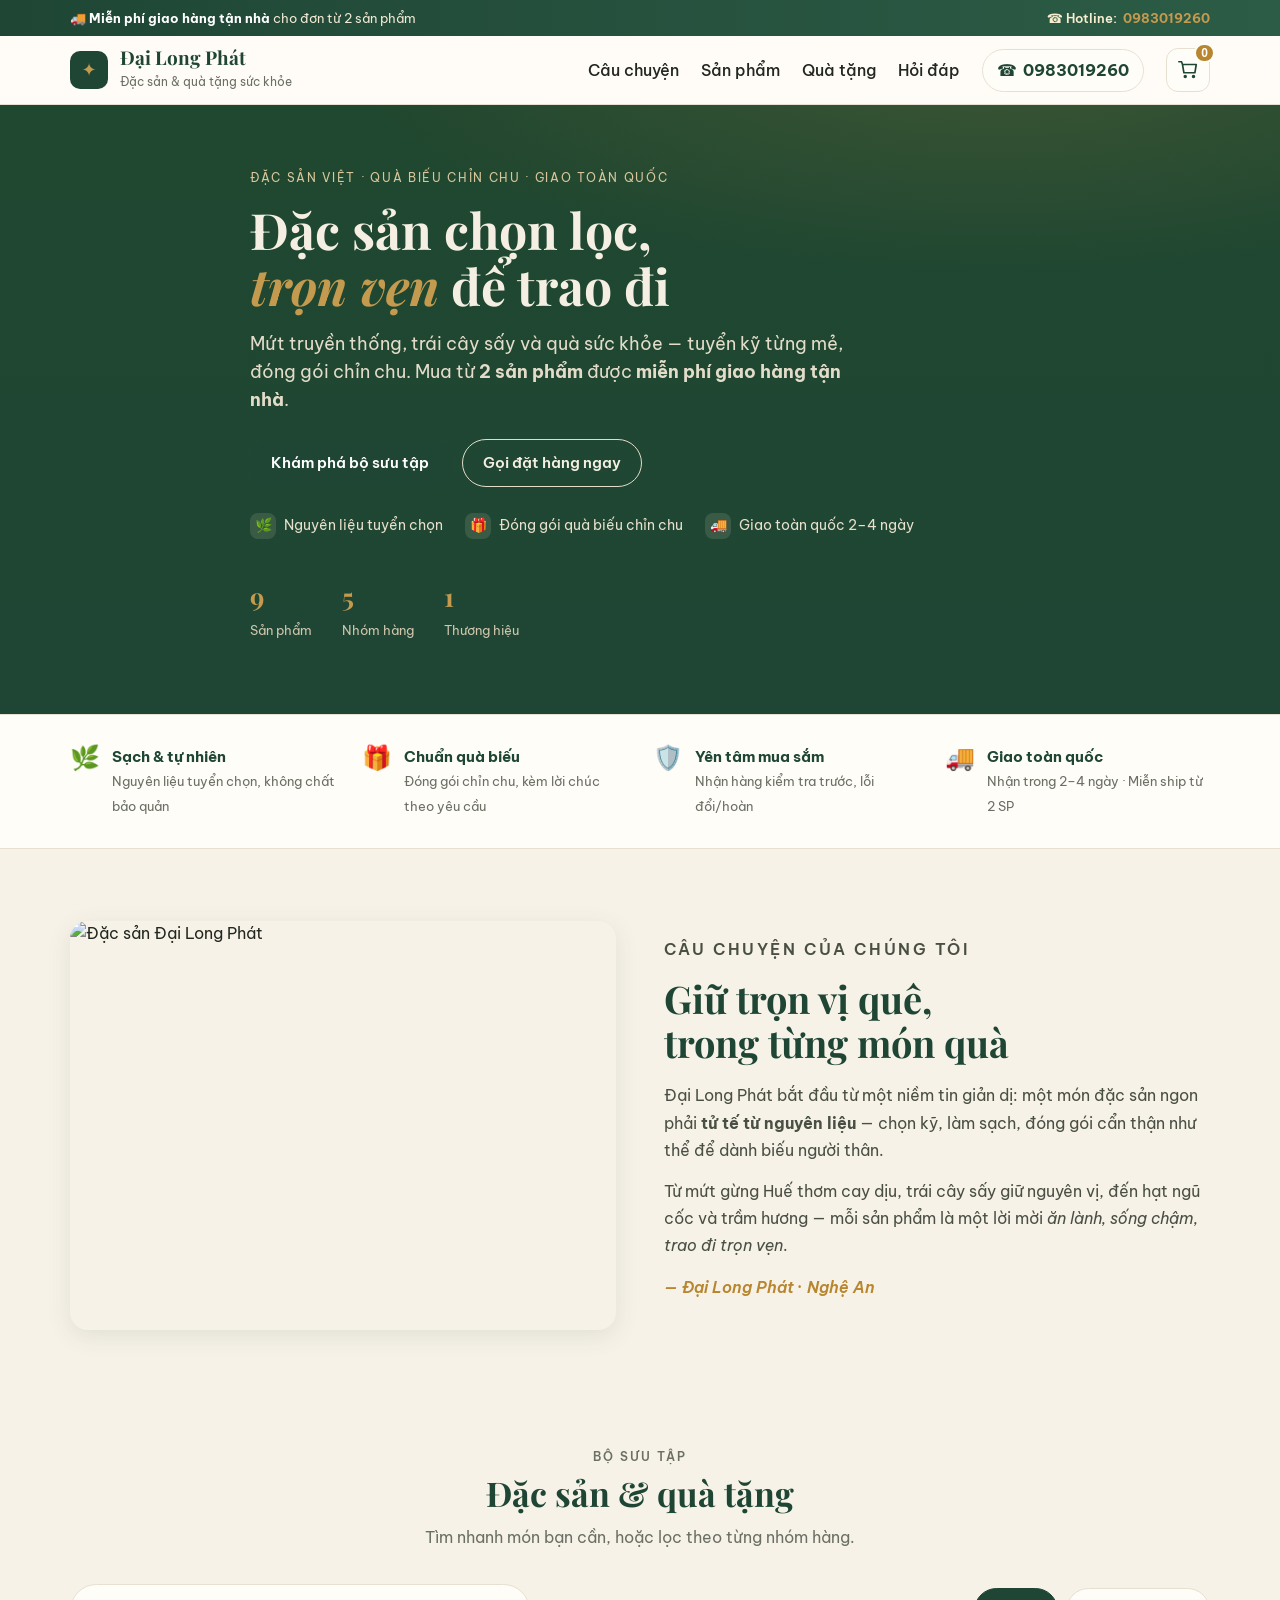
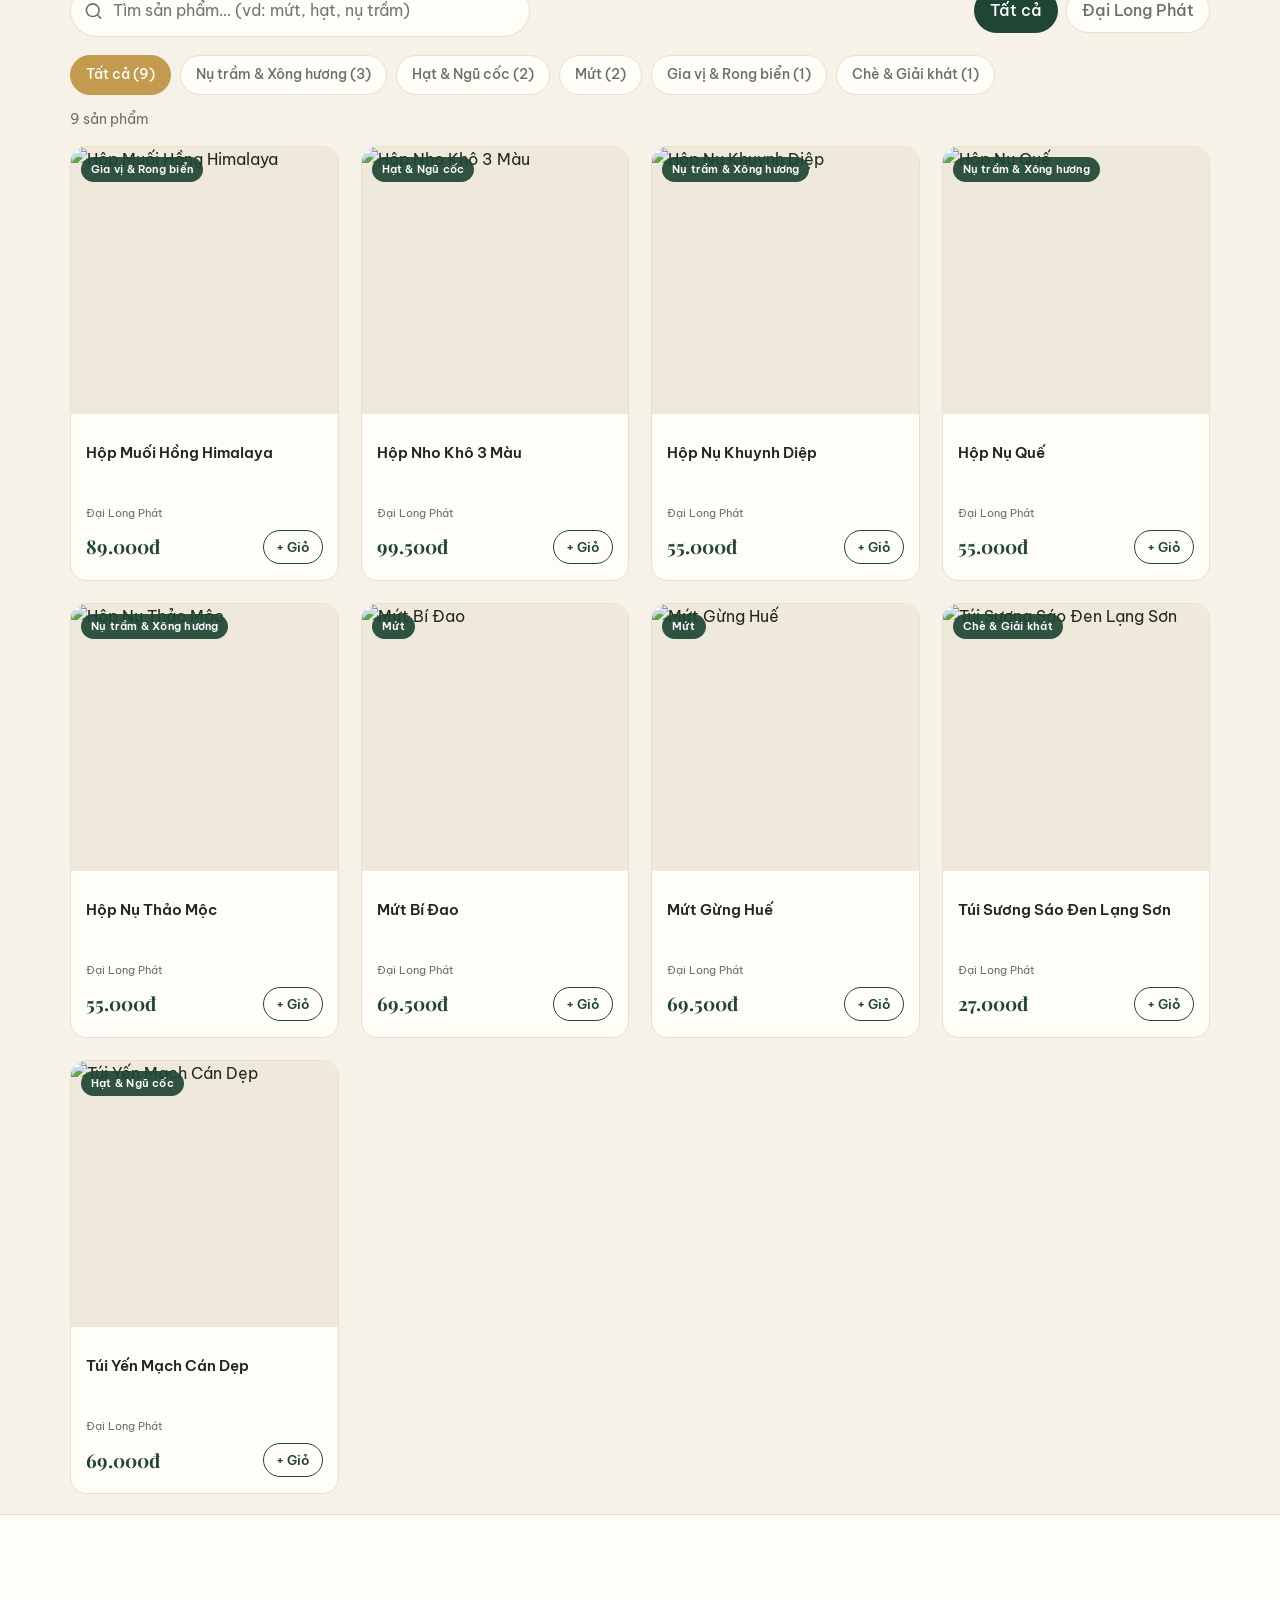
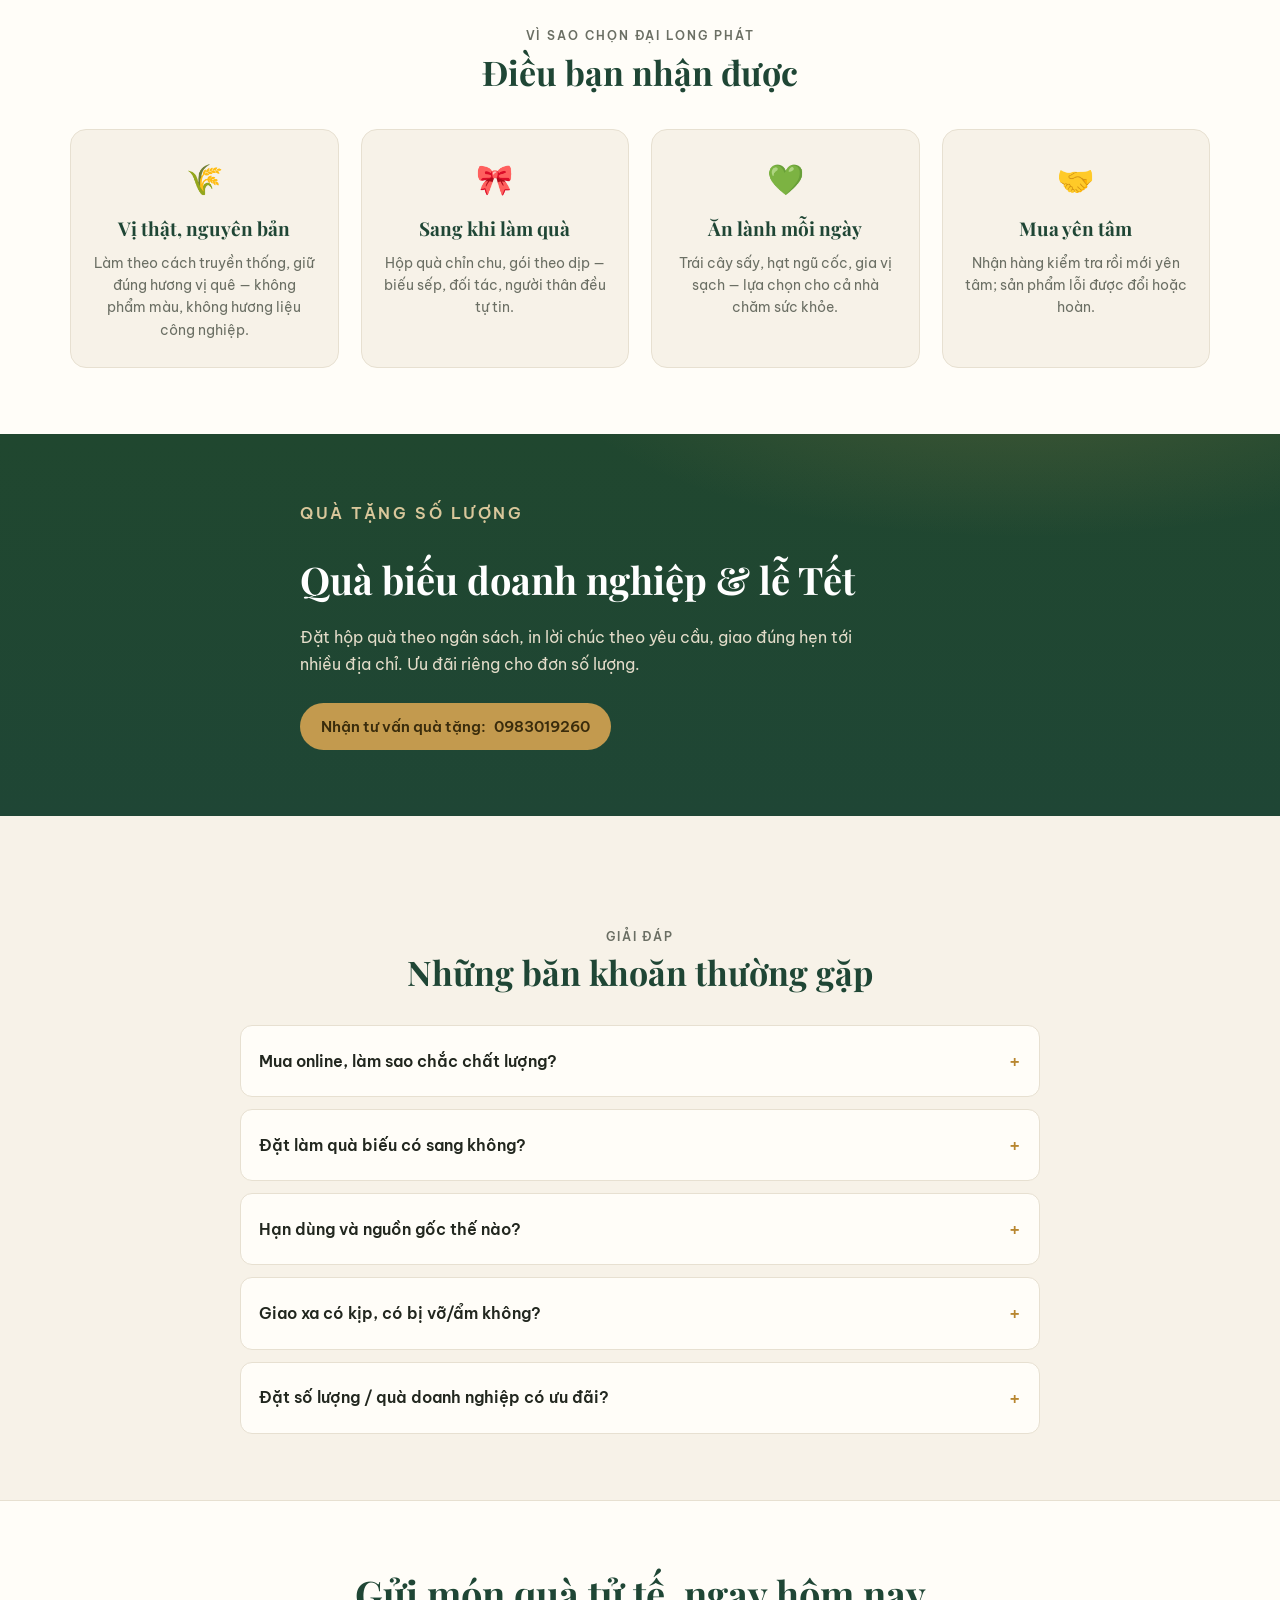
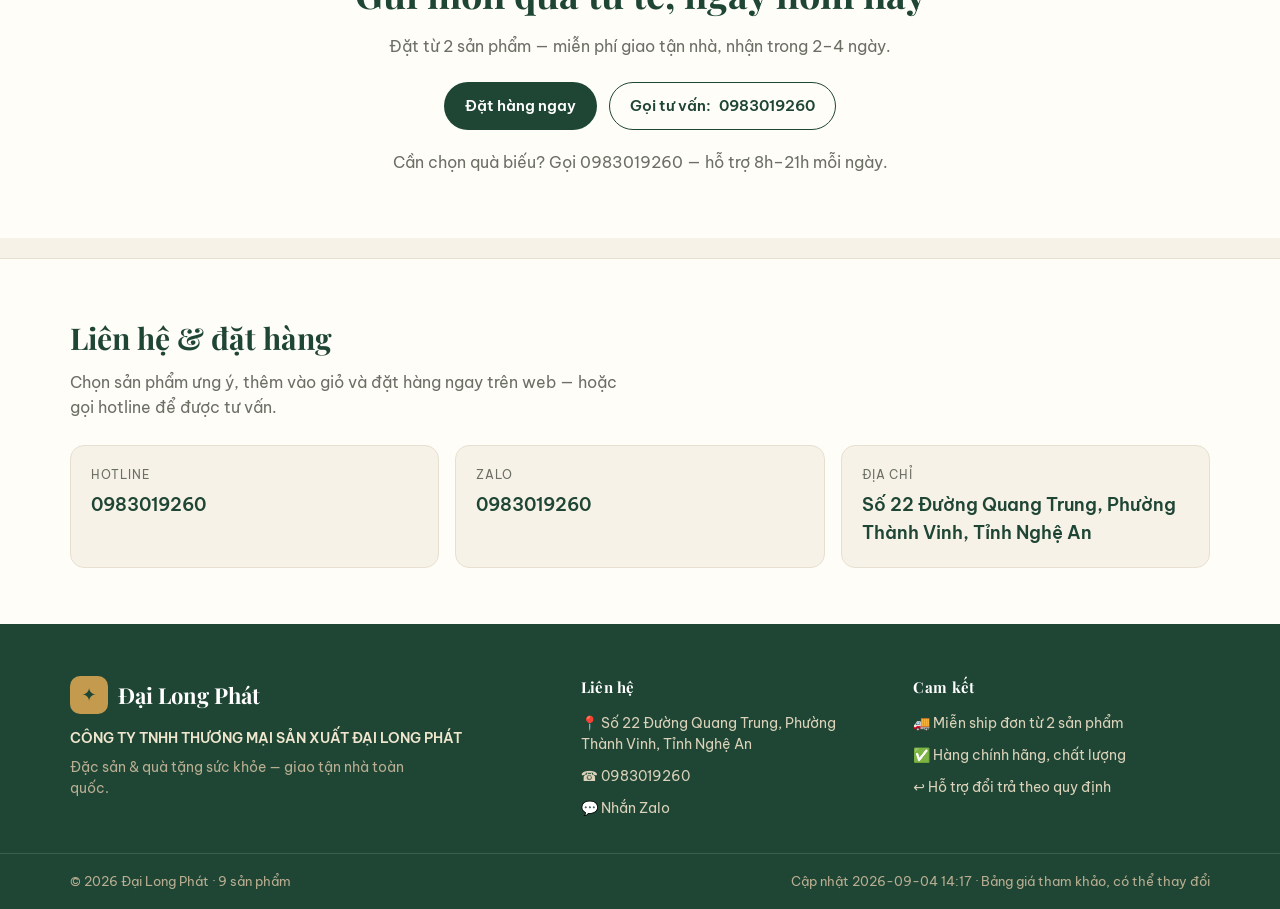
==== index.html @ b1e19b6a "Đại Long Phát storefront: web + Cloudflare Pages Function tạo đơn POS" ====
<!doctype html>
<html lang="vi">
<head>
  <meta charset="utf-8" />
  <meta name="viewport" content="width=device-width, initial-scale=1" />
  <title>Đại Long Phát — Đặc sản chọn lọc, trọn vẹn để trao đi</title>
  <meta name="description" content="Đại Long Phát — đặc sản & quà tặng sức khỏe cao cấp: mứt truyền thống, trái cây sấy, hạt ngũ cốc, trầm hương. Tuyển chọn kỹ, đóng gói chỉn chu, giao toàn quốc. Mua từ 2 sản phẩm miễn phí giao hàng." />
  <link rel="preconnect" href="https://fonts.googleapis.com" />
  <link rel="preconnect" href="https://fonts.gstatic.com" crossorigin />
  <link href="https://fonts.googleapis.com/css2?family=Playfair+Display:ital,wght@0,500;0,600;0,700;1,500&family=Be+Vietnam+Pro:wght@400;500;600;700&display=swap" rel="stylesheet" />
  <link rel="stylesheet" href="assets/styles.css" />
</head>
<body>
  <!-- Top bar -->
  <div class="topbar">
    <div class="wrap topbar-inner">
      <span class="topbar-msg">🚚 <strong>Miễn phí giao hàng tận nhà</strong> cho đơn từ 2 sản phẩm</span>
      <a class="topbar-tel" data-hotline-a href="#">☎ Hotline: <strong data-hotline-text>—</strong></a>
    </div>
  </div>

  <!-- Header -->
  <header class="site-header" id="top">
    <div class="wrap header-inner">
      <a class="brand" href="#top">
        <span class="brand-mark">✦</span>
        <span class="brand-text">
          <strong data-store-name>Đại Long Phát</strong>
          <small>Đặc sản &amp; quà tặng sức khỏe</small>
        </span>
      </a>
      <nav class="header-nav">
        <a href="#cau-chuyen">Câu chuyện</a>
        <a href="#san-pham">Sản phẩm</a>
        <a href="#qua-tang">Quà tặng</a>
        <a href="#faq">Hỏi đáp</a>
        <a class="header-tel" data-hotline-a href="#">☎ <span data-hotline-text>—</span></a>
        <button class="cart-btn" data-open-cart aria-label="Giỏ hàng">
          <svg viewBox="0 0 24 24" aria-hidden="true"><path d="M6 6h15l-1.5 9h-12z M6 6L5 3H2 M9 20a1 1 0 100-2 1 1 0 000 2z M18 20a1 1 0 100-2 1 1 0 000 2z" fill="none" stroke="currentColor" stroke-width="1.8" stroke-linecap="round" stroke-linejoin="round"/></svg>
          <span class="cart-badge" data-cart-count hidden>0</span>
        </button>
      </nav>
    </div>
  </header>

  <!-- Hero -->
  <section class="hero">
    <div class="wrap hero-inner">
      <p class="hero-eyebrow">Đặc sản Việt · Quà biếu chỉn chu · Giao toàn quốc</p>
      <h1>Đặc sản chọn lọc,<br/><em>trọn vẹn</em> để trao đi</h1>
      <p class="hero-sub">Mứt truyền thống, trái cây sấy và quà sức khỏe — tuyển kỹ từng mẻ, đóng gói chỉn chu. Mua từ <strong>2 sản phẩm</strong> được <strong>miễn phí giao hàng tận nhà</strong>.</p>
      <div class="hero-actions">
        <a class="btn btn-primary" href="#san-pham">Khám phá bộ sưu tập</a>
        <a class="btn btn-line" data-hotline-a href="#">Gọi đặt hàng ngay</a>
      </div>
      <ul class="hero-trust">
        <li><span>🌿</span> Nguyên liệu tuyển chọn</li>
        <li><span>🎁</span> Đóng gói quà biếu chỉn chu</li>
        <li><span>🚚</span> Giao toàn quốc 2–4 ngày</li>
      </ul>
      <div class="hero-stats" data-stats></div>
    </div>
  </section>

  <!-- Trust band -->
  <section class="trust-band">
    <div class="wrap trust-grid">
      <div class="tb-item"><span>🌿</span><div><b>Sạch &amp; tự nhiên</b><small>Nguyên liệu tuyển chọn, không chất bảo quản</small></div></div>
      <div class="tb-item"><span>🎁</span><div><b>Chuẩn quà biếu</b><small>Đóng gói chỉn chu, kèm lời chúc theo yêu cầu</small></div></div>
      <div class="tb-item"><span>🛡️</span><div><b>Yên tâm mua sắm</b><small>Nhận hàng kiểm tra trước, lỗi đổi/hoàn</small></div></div>
      <div class="tb-item"><span>🚚</span><div><b>Giao toàn quốc</b><small>Nhận trong 2–4 ngày · Miễn ship từ 2 SP</small></div></div>
    </div>
  </section>

  <!-- Brand story -->
  <section class="story" id="cau-chuyen">
    <div class="wrap story-inner">
      <div class="story-media">
        <img src="https://content.pancake.vn/2-2601/2026/1/14/619380410e9aa26005bfcb0e27886f339fbd2fc2.jpg" alt="Đặc sản Đại Long Phát" loading="lazy"/>
      </div>
      <div class="story-text">
        <p class="eyebrow">Câu chuyện của chúng tôi</p>
        <h2>Giữ trọn vị quê,<br/>trong từng món quà</h2>
        <p>Đại Long Phát bắt đầu từ một niềm tin giản dị: một món đặc sản ngon phải <strong>tử tế từ nguyên liệu</strong> — chọn kỹ, làm sạch, đóng gói cẩn thận như thể để dành biếu người thân.</p>
        <p>Từ mứt gừng Huế thơm cay dịu, trái cây sấy giữ nguyên vị, đến hạt ngũ cốc và trầm hương — mỗi sản phẩm là một lời mời <em>ăn lành, sống chậm, trao đi trọn vẹn</em>.</p>
        <p class="story-sign">— Đại Long Phát · Nghệ An</p>
      </div>
    </div>
  </section>

  <!-- Products -->
  <main class="wrap" id="san-pham">
    <div class="section-head">
      <p class="eyebrow">Bộ sưu tập</p>
      <h2>Đặc sản &amp; quà tặng</h2>
      <p class="section-sub">Tìm nhanh món bạn cần, hoặc lọc theo từng nhóm hàng.</p>
    </div>
    <div class="toolbar">
      <div class="search">
        <svg viewBox="0 0 24 24" aria-hidden="true"><path d="M21 21l-4.3-4.3M11 19a8 8 0 100-16 8 8 0 000 16z" fill="none" stroke="currentColor" stroke-width="2" stroke-linecap="round"/></svg>
        <input type="search" id="q" placeholder="Tìm sản phẩm… (vd: mứt, hạt, nụ trầm)" autocomplete="off" />
      </div>
      <div class="brand-filter" data-brand-filter></div>
    </div>
    <div class="chips" data-cats></div>
    <p class="result-count" data-count></p>
    <section class="grid" data-grid aria-live="polite"></section>
    <p class="empty" data-empty hidden>Không tìm thấy sản phẩm phù hợp.</p>
  </main>

  <!-- Why choose us -->
  <section class="why">
    <div class="wrap">
      <div class="section-head">
        <p class="eyebrow">Vì sao chọn Đại Long Phát</p>
        <h2>Điều bạn nhận được</h2>
      </div>
      <div class="why-grid">
        <div class="why-card"><span>🌾</span><h3>Vị thật, nguyên bản</h3><p>Làm theo cách truyền thống, giữ đúng hương vị quê — không phẩm màu, không hương liệu công nghiệp.</p></div>
        <div class="why-card"><span>🎀</span><h3>Sang khi làm quà</h3><p>Hộp quà chỉn chu, gói theo dịp — biếu sếp, đối tác, người thân đều tự tin.</p></div>
        <div class="why-card"><span>💚</span><h3>Ăn lành mỗi ngày</h3><p>Trái cây sấy, hạt ngũ cốc, gia vị sạch — lựa chọn cho cả nhà chăm sức khỏe.</p></div>
        <div class="why-card"><span>🤝</span><h3>Mua yên tâm</h3><p>Nhận hàng kiểm tra rồi mới yên tâm; sản phẩm lỗi được đổi hoặc hoàn.</p></div>
      </div>
    </div>
  </section>

  <!-- Gift band -->
  <section class="gift" id="qua-tang">
    <div class="wrap gift-inner">
      <div class="gift-text">
        <p class="eyebrow light">Quà tặng số lượng</p>
        <h2>Quà biếu doanh nghiệp &amp; lễ Tết</h2>
        <p>Đặt hộp quà theo ngân sách, in lời chúc theo yêu cầu, giao đúng hẹn tới nhiều địa chỉ. Ưu đãi riêng cho đơn số lượng.</p>
        <a class="btn btn-gold" data-hotline-a href="#">Nhận tư vấn quà tặng: <span data-hotline-text>—</span></a>
      </div>
    </div>
  </section>

  <!-- FAQ -->
  <section class="faq" id="faq">
    <div class="wrap">
      <div class="section-head">
        <p class="eyebrow">Giải đáp</p>
        <h2>Những băn khoăn thường gặp</h2>
      </div>
      <div class="faq-list">
        <details><summary>Mua online, làm sao chắc chất lượng?</summary><p>Bạn nhận hàng, kiểm tra trực tiếp rồi mới yên tâm. Nếu sản phẩm lỗi, chúng tôi đổi hoặc hoàn — không làm khó khách.</p></details>
        <details><summary>Đặt làm quà biếu có sang không?</summary><p>Có. Chúng tôi đóng gói hộp quà chỉn chu, có thể kèm lời chúc theo yêu cầu để bạn tự tin khi biếu sếp, đối tác, người thân.</p></details>
        <details><summary>Hạn dùng và nguồn gốc thế nào?</summary><p>Mỗi sản phẩm ghi rõ hạn sử dụng và nguồn nguyên liệu. Chúng tôi ưu tiên hàng mới, không dùng chất bảo quản.</p></details>
        <details><summary>Giao xa có kịp, có bị vỡ/ẩm không?</summary><p>Hàng được đóng gói chống ẩm và chống vỡ, giao toàn quốc trong 2–4 ngày.</p></details>
        <details><summary>Đặt số lượng / quà doanh nghiệp có ưu đãi?</summary><p>Có ưu đãi riêng cho đơn số lượng. Gọi <a data-hotline-a href="#"><span data-hotline-text>—</span></a> để được báo giá nhanh.</p></details>
      </div>
    </div>
  </section>

  <!-- Final CTA -->
  <section class="final-cta">
    <div class="wrap final-cta-inner">
      <h2>Gửi món quà tử tế, ngay hôm nay</h2>
      <p>Đặt từ 2 sản phẩm — miễn phí giao tận nhà, nhận trong 2–4 ngày.</p>
      <div class="hero-actions center">
        <a class="btn btn-primary" href="#san-pham">Đặt hàng ngay</a>
        <a class="btn btn-line" data-hotline-a href="#">Gọi tư vấn: <span data-hotline-text>—</span></a>
      </div>
      <p class="final-note">Cần chọn quà biếu? Gọi <span data-hotline-text>—</span> — hỗ trợ 8h–21h mỗi ngày.</p>
    </div>
  </section>

  <!-- Contact -->
  <section class="contact" id="lien-he">
    <div class="wrap contact-inner">
      <h2>Liên hệ &amp; đặt hàng</h2>
      <p>Chọn sản phẩm ưng ý, thêm vào giỏ và đặt hàng ngay trên web — hoặc gọi hotline để được tư vấn.</p>
      <div class="contact-cards" data-contact></div>
    </div>
  </section>

  <!-- Footer -->
  <footer class="site-footer">
    <div class="wrap footer-grid">
      <div class="foot-col foot-brand">
        <div class="foot-logo"><span class="brand-mark">✦</span><strong data-store-name>Đại Long Phát</strong></div>
        <p class="foot-legal" data-company-legal></p>
        <p class="foot-tag">Đặc sản &amp; quà tặng sức khỏe — giao tận nhà toàn quốc.</p>
      </div>
      <div class="foot-col">
        <h4>Liên hệ</h4>
        <ul class="foot-list">
          <li>📍 <span data-address></span></li>
          <li>☎ <a data-hotline-a href="#"><span data-hotline-text>—</span></a></li>
          <li class="foot-zalo" data-zalo-wrap hidden>💬 <a data-zalo-a target="_blank" rel="noopener">Nhắn Zalo</a></li>
        </ul>
      </div>
      <div class="foot-col">
        <h4>Cam kết</h4>
        <ul class="foot-list">
          <li>🚚 Miễn ship đơn từ 2 sản phẩm</li>
          <li>✅ Hàng chính hãng, chất lượng</li>
          <li>↩️ Hỗ trợ đổi trả theo quy định</li>
        </ul>
      </div>
    </div>
    <div class="foot-bottom">
      <div class="wrap foot-bottom-inner">
        <span>© <span data-year></span> <span data-store-name>Đại Long Phát</span> · <span data-count-foot>—</span> sản phẩm</span>
        <span class="muted">Cập nhật <span data-updated>—</span> · Bảng giá tham khảo, có thể thay đổi</span>
      </div>
    </div>
  </footer>

  <!-- Product detail modal -->
  <div class="modal" data-modal hidden>
    <div class="modal-backdrop" data-modal-close></div>
    <div class="modal-card" role="dialog" aria-modal="true">
      <button class="modal-x" data-modal-close aria-label="Đóng">×</button>
      <div class="modal-body" data-modal-body></div>
    </div>
  </div>

  <!-- Cart drawer -->
  <div class="drawer" data-drawer hidden>
    <div class="drawer-backdrop" data-drawer-close></div>
    <aside class="drawer-panel" role="dialog" aria-modal="true" aria-label="Giỏ hàng">
      <header class="drawer-head">
        <h2 data-drawer-title>Giỏ hàng</h2>
        <button class="drawer-x" data-drawer-close aria-label="Đóng">×</button>
      </header>
      <div class="drawer-scroll" data-drawer-body></div>
      <footer class="drawer-foot" data-drawer-foot></footer>
    </aside>
  </div>

  <div class="toast" data-toast hidden></div>

  <script src="assets/data.js"></script>
  <script src="assets/app.js"></script>
</body>
</html>
---- assets/styles.css ----
:root{
  --green:#1f4635; --green-2:#2c5c46; --gold:#c39a4e; --gold-2:#b8862f;
  --cream:#f7f2e8; --paper:#fffdf8; --ink:#22271f; --muted:#6b6f64;
  --line:#e7e0d1; --shadow:0 6px 24px rgba(31,70,53,.10);
  --radius:16px; --maxw:1180px;
}
*{box-sizing:border-box}
html{scroll-behavior:smooth}
body{
  margin:0; font-family:"Be Vietnam Pro",system-ui,Segoe UI,Roboto,sans-serif;
  color:var(--ink); background:var(--cream); line-height:1.55;
}
img{max-width:100%; display:block}
a{color:inherit; text-decoration:none}
.wrap{max-width:var(--maxw); margin:0 auto; padding:0 20px}

/* Header */
.site-header{position:sticky; top:0; z-index:40; background:rgba(255,253,248,.92);
  backdrop-filter:blur(8px); border-bottom:1px solid var(--line)}
.header-inner{display:flex; align-items:center; justify-content:space-between; height:68px}
.brand{display:flex; align-items:center; gap:12px}
.brand-mark{display:grid; place-items:center; width:38px; height:38px; border-radius:10px;
  background:var(--green); color:var(--gold); font-size:18px}
.brand-text strong{display:block; font-family:"Playfair Display",serif; font-size:19px; color:var(--green); line-height:1.1}
.brand-text small{color:var(--muted); font-size:12px}
.header-nav{display:flex; align-items:center; gap:22px; font-weight:500}
.header-nav a:not(.btn):hover{color:var(--green)}

/* Buttons */
.btn{display:inline-flex; align-items:center; justify-content:center; gap:8px;
  padding:11px 20px; border-radius:999px; font-weight:600; cursor:pointer; border:1px solid transparent;
  font-size:15px; transition:.18s ease; white-space:nowrap}
.btn-primary{background:var(--green); color:#fff}
.btn-primary:hover{background:var(--green-2)}
.btn-line{border-color:var(--green); color:var(--green)}
.btn-line:hover{background:var(--green); color:#fff}
.btn-ghost{border-color:var(--gold); color:var(--gold-2); padding:8px 16px}
.btn-ghost:hover{background:var(--gold); color:#fff}

/* Hero */
.hero{background:
  radial-gradient(1100px 380px at 78% -10%, rgba(195,154,78,.18), transparent 60%),
  linear-gradient(180deg,#20472f 0%,#1f4635 100%); color:#f4efe2}
.hero-inner{padding:64px 20px 72px; max-width:820px}
.hero-eyebrow{letter-spacing:.14em; text-transform:uppercase; font-size:12px; color:#d9c79b; margin:0 0 14px}
.hero h1{font-family:"Playfair Display",serif; font-weight:700; font-size:clamp(30px,5vw,50px);
  line-height:1.12; margin:0 0 16px}
.hero h1 em{color:var(--gold); font-style:italic}
.hero-sub{font-size:clamp(15px,2vw,18px); color:#e3dcc9; max-width:620px; margin:0 0 26px}
.hero-actions{display:flex; gap:12px; flex-wrap:wrap}
.hero .btn-line{border-color:#e3dcc9; color:#f4efe2}
.hero .btn-line:hover{background:#f4efe2; color:var(--green)}
.hero-stats{display:flex; gap:30px; margin-top:38px; flex-wrap:wrap}
.hero-stats .stat b{font-family:"Playfair Display",serif; font-size:26px; color:var(--gold); display:block}
.hero-stats .stat span{font-size:13px; color:#cfc6ac}

/* Toolbar */
.toolbar{display:flex; gap:14px; align-items:center; justify-content:space-between;
  margin:34px 0 6px; flex-wrap:wrap}
.search{position:relative; flex:1 1 320px; max-width:460px}
.search svg{position:absolute; left:14px; top:50%; transform:translateY(-50%); width:19px; height:19px; color:var(--muted)}
.search input{width:100%; padding:13px 16px 13px 42px; border:1px solid var(--line); border-radius:999px;
  background:var(--paper); font:inherit; color:var(--ink)}
.search input:focus{outline:none; border-color:var(--green); box-shadow:0 0 0 3px rgba(31,70,53,.12)}
.brand-filter{display:flex; gap:8px; flex-wrap:wrap}
.brand-filter button{padding:9px 15px; border-radius:999px; border:1px solid var(--line);
  background:var(--paper); font:inherit; font-weight:500; cursor:pointer; color:var(--muted)}
.brand-filter button[aria-pressed="true"]{background:var(--green); color:#fff; border-color:var(--green)}

/* Category chips */
.chips{display:flex; gap:9px; flex-wrap:wrap; margin:18px 0 8px}
.chips button{padding:8px 15px; border-radius:999px; border:1px solid var(--line);
  background:var(--paper); font:inherit; font-size:14px; font-weight:500; cursor:pointer; color:var(--muted); transition:.15s}
.chips button:hover{border-color:var(--gold)}
.chips button[aria-pressed="true"]{background:var(--gold); color:#fff; border-color:var(--gold)}

.result-count{color:var(--muted); font-size:14px; margin:14px 0 16px}

/* Grid */
.grid{display:grid; grid-template-columns:repeat(auto-fill,minmax(220px,1fr)); gap:22px; padding-bottom:20px}
.card{background:var(--paper); border:1px solid var(--line); border-radius:var(--radius);
  overflow:hidden; display:flex; flex-direction:column; cursor:pointer; transition:.2s ease}
.card:hover{transform:translateY(-4px); box-shadow:var(--shadow); border-color:#dfd6c1}
.card-media{position:relative; aspect-ratio:1/1; background:#efe9db; overflow:hidden}
.card-media img{width:100%; height:100%; object-fit:cover; transition:.35s ease}
.card:hover .card-media img{transform:scale(1.05)}
.card-cat{position:absolute; top:10px; left:10px; background:rgba(31,70,53,.92); color:#fff;
  font-size:11px; font-weight:600; padding:4px 10px; border-radius:999px; letter-spacing:.02em}
.card-body{padding:14px 15px 16px; display:flex; flex-direction:column; gap:8px; flex:1}
.card-name{font-weight:600; font-size:15px; line-height:1.35; color:var(--ink);
  display:-webkit-box; -webkit-line-clamp:2; -webkit-box-orient:vertical; overflow:hidden; min-height:41px}
.card-foot{display:flex; align-items:center; justify-content:space-between; margin-top:auto}
.card-price{font-family:"Playfair Display",serif; font-weight:700; font-size:19px; color:var(--green)}
.card-brand{font-size:11px; color:var(--muted)}

.empty{text-align:center; color:var(--muted); padding:50px 0}

/* Contact */
.contact{background:var(--paper); border-top:1px solid var(--line); margin-top:20px}
.contact-inner{padding:56px 20px}
.contact h2{font-family:"Playfair Display",serif; color:var(--green); font-size:30px; margin:0 0 8px}
.contact-inner>p{color:var(--muted); max-width:560px; margin:0 0 26px}
.contact-cards{display:grid; grid-template-columns:repeat(auto-fit,minmax(220px,1fr)); gap:16px}
.ccard{border:1px solid var(--line); border-radius:14px; padding:20px; background:var(--cream)}
.ccard .lbl{font-size:12px; text-transform:uppercase; letter-spacing:.08em; color:var(--muted)}
.ccard .val{font-size:18px; font-weight:600; color:var(--green); margin-top:6px; word-break:break-word}
.ccard.todo .val{color:var(--gold-2)}

/* Top bar */
.topbar{background:linear-gradient(90deg,var(--green),var(--green-2)); color:#f1e9d4; font-size:13px}
.topbar-inner{display:flex; align-items:center; justify-content:space-between; gap:12px; padding:8px 20px}
.topbar-msg strong{color:#fff}
.topbar-tel{display:inline-flex; align-items:center; gap:6px; color:#f7edcf; font-weight:600; white-space:nowrap}
.topbar-tel strong{color:var(--gold)}
.topbar-tel:hover{color:#fff}

/* Header hotline */
.header-tel{display:inline-flex; align-items:center; gap:6px; font-weight:700; color:var(--green);
  border:1px solid var(--line); padding:8px 14px; border-radius:999px; background:var(--paper)}
.header-tel:hover{border-color:var(--green); background:var(--cream)}

/* Hero trust badges */
.hero-trust{list-style:none; display:flex; flex-wrap:wrap; gap:10px 22px; margin:26px 0 0; padding:0}
.hero-trust li{display:flex; align-items:center; gap:8px; font-size:14px; color:#e8e0cc}
.hero-trust li span{width:26px; height:26px; display:grid; place-items:center; border-radius:8px;
  background:rgba(247,237,207,.12); font-size:14px}

/* Section heading */
.section-head{text-align:center; margin:46px 0 6px}
.section-head h2{font-family:"Playfair Display",serif; color:var(--green); font-size:clamp(24px,3.4vw,34px); margin:0 0 6px}
.section-head p{color:var(--muted); margin:0}

/* Footer */
.site-footer{background:var(--green); color:#dcd2ba}
.footer-grid{display:grid; grid-template-columns:1.6fr 1fr 1fr; gap:36px; padding:52px 20px 34px}
.foot-logo{display:flex; align-items:center; gap:10px; margin-bottom:14px}
.foot-logo .brand-mark{background:var(--gold); color:var(--green)}
.foot-logo strong{font-family:"Playfair Display",serif; font-size:22px; color:#fff}
.foot-legal{font-weight:600; color:#efe6cd; margin:0 0 8px; font-size:14px; line-height:1.5}
.foot-tag{color:#b9ae92; font-size:13.5px; margin:0; max-width:340px}
.foot-col h4{color:#fff; font-size:15px; margin:0 0 14px; font-family:"Playfair Display",serif; letter-spacing:.02em}
.foot-list{list-style:none; margin:0; padding:0; display:flex; flex-direction:column; gap:11px; font-size:14px; line-height:1.5}
.foot-list a:hover{color:var(--gold)}
.foot-bottom{border-top:1px solid rgba(255,255,255,.12)}
.foot-bottom-inner{display:flex; justify-content:space-between; gap:8px; flex-wrap:wrap; padding:18px 20px; font-size:12.5px; color:#b9ae92}

@media (max-width:760px){
  .footer-grid{grid-template-columns:1fr; gap:26px; padding:36px 20px 24px}
}
@media (max-width:520px){
  .topbar-msg{display:none}
  .topbar-inner{justify-content:center}
  .hero-trust{gap:8px 16px}
  .hero-trust li{font-size:13px}
}

/* Modal */
.modal{position:fixed; inset:0; z-index:60; display:grid; place-items:center; padding:20px}
.modal[hidden]{display:none}
.modal-backdrop{position:absolute; inset:0; background:rgba(20,30,22,.55); backdrop-filter:blur(2px)}
.modal-card{position:relative; background:var(--paper); border-radius:20px; max-width:760px; width:100%;
  max-height:90vh; overflow:auto; box-shadow:0 20px 60px rgba(0,0,0,.3)}
.modal-x{position:absolute; top:12px; right:14px; z-index:2; border:none; background:rgba(255,255,255,.9);
  width:36px; height:36px; border-radius:50%; font-size:22px; cursor:pointer; color:var(--ink)}
.modal-body{display:grid; grid-template-columns:1fr 1fr; gap:0}
.modal-gallery{background:#efe9db}
.modal-gallery img{width:100%; aspect-ratio:1/1; object-fit:cover}
.modal-thumbs{display:flex; gap:8px; padding:10px; flex-wrap:wrap}
.modal-thumbs img{width:52px; height:52px; border-radius:8px; object-fit:cover; cursor:pointer; opacity:.6; border:2px solid transparent}
.modal-thumbs img.on{opacity:1; border-color:var(--gold)}
.modal-info{padding:26px}
.modal-info .cat{color:var(--gold-2); font-weight:600; font-size:13px; text-transform:uppercase; letter-spacing:.05em}
.modal-info h3{font-family:"Playfair Display",serif; font-size:24px; color:var(--ink); margin:8px 0 14px; line-height:1.25}
.modal-info .price{font-family:"Playfair Display",serif; font-size:30px; color:var(--green); font-weight:700}
.modal-info .brand-tag{display:inline-block; margin-top:10px; font-size:13px; color:var(--muted)}
.modal-info .cta{margin-top:22px; display:flex; gap:10px; flex-wrap:wrap}

/* Free-ship banner */
.freeship-banner{background:var(--gold); color:#3a2c0c; text-align:center; font-size:13.5px;
  padding:8px 16px; letter-spacing:.01em}
.freeship-banner strong{color:#241a06}

/* Cart button */
.cart-btn{position:relative; display:inline-grid; place-items:center; width:44px; height:44px;
  border-radius:12px; border:1px solid var(--line); background:var(--paper); cursor:pointer; color:var(--green)}
.cart-btn:hover{border-color:var(--green)}
.cart-btn svg{width:22px; height:22px}
.cart-badge{position:absolute; top:-6px; right:-6px; min-width:20px; height:20px; padding:0 5px;
  background:var(--gold-2); color:#fff; border-radius:999px; font-size:12px; font-weight:700;
  display:grid; place-items:center; border:2px solid var(--paper)}

/* Add-to-cart on card */
.btn-add{border:1px solid var(--green); background:var(--paper); color:var(--green); font:inherit;
  font-weight:600; font-size:13px; padding:6px 12px; border-radius:999px; cursor:pointer; transition:.15s}
.btn-add:hover{background:var(--green); color:#fff}
.card-brand{font-size:11px; color:var(--muted); margin-top:-2px}

/* Stepper */
.stepper{display:inline-flex; align-items:center; border:1px solid var(--line); border-radius:999px; overflow:hidden}
.stepper button{width:34px; height:34px; border:none; background:var(--paper); font-size:18px; cursor:pointer; color:var(--green)}
.stepper button:hover{background:var(--cream)}
.stepper span{min-width:34px; text-align:center; font-weight:600}
.stepper.sm button{width:28px; height:28px; font-size:15px}
.stepper.sm span{min-width:28px}

/* Modal detail list */
.detail-list{margin:16px 0 4px; border:1px solid var(--line); border-radius:12px; overflow:hidden}
.drow{display:flex; justify-content:space-between; gap:14px; padding:10px 14px; font-size:14px}
.drow+.drow{border-top:1px solid var(--line)}
.drow span{color:var(--muted)}
.drow b{color:var(--ink); font-weight:600; text-align:right}
.detail-desc{margin:14px 0 0; font-size:14px; color:var(--muted); line-height:1.6; white-space:pre-line}

/* Modal qty row */
.qtyrow{display:flex; align-items:center; gap:12px; margin-top:20px; flex-wrap:wrap}
.ship-note{margin-top:14px; font-size:13px; color:var(--muted); background:var(--cream);
  padding:10px 12px; border-radius:10px}

/* Drawer */
.drawer{position:fixed; inset:0; z-index:70}
.drawer[hidden]{display:none}
.drawer-backdrop{position:absolute; inset:0; background:rgba(20,30,22,.5); backdrop-filter:blur(2px)}
.drawer-panel{position:absolute; top:0; right:0; height:100%; width:min(430px,100%); background:var(--cream);
  display:flex; flex-direction:column; box-shadow:-10px 0 40px rgba(0,0,0,.2); animation:slideIn .25s ease}
@keyframes slideIn{from{transform:translateX(100%)} to{transform:translateX(0)}}
.drawer-head{display:flex; align-items:center; justify-content:space-between; padding:18px 20px;
  border-bottom:1px solid var(--line); background:var(--paper)}
.drawer-head h2{margin:0; font-family:"Playfair Display",serif; font-size:21px; color:var(--green)}
.drawer-x{border:none; background:none; font-size:26px; cursor:pointer; color:var(--muted); line-height:1}
.drawer-scroll{flex:1; overflow-y:auto; padding:16px 20px}
.drawer-foot{border-top:1px solid var(--line); padding:16px 20px; background:var(--paper)}
.drawer-foot:empty{display:none}

/* Free-ship progress */
.fsbar{background:var(--paper); border:1px dashed var(--gold); border-radius:12px; padding:12px 14px; margin-bottom:16px; font-size:13.5px}
.fsbar.ok{border-style:solid; border-color:var(--green); background:#eef5ef; color:var(--green)}
.fsbar-track{height:7px; background:var(--line); border-radius:999px; margin-top:9px; overflow:hidden}
.fsbar-track span{display:block; height:100%; background:linear-gradient(90deg,var(--gold),var(--gold-2)); transition:width .3s}

/* Cart items */
.cart-item{display:grid; grid-template-columns:64px 1fr auto; gap:12px; padding:14px 0; border-bottom:1px solid var(--line)}
.cart-item img{width:64px; height:64px; border-radius:10px; object-fit:cover; background:#efe9db}
.ci-name{font-weight:600; font-size:14px; line-height:1.35}
.ci-price{font-size:13px; color:var(--muted); margin:2px 0 8px}
.ci-row{display:flex; align-items:center; gap:12px}
.ci-del{border:none; background:none; color:#b23b3b; font-size:13px; cursor:pointer; padding:0}
.ci-del:hover{text-decoration:underline}
.ci-line{font-weight:700; color:var(--green); font-size:14px; white-space:nowrap}
.cart-empty{text-align:center; padding:50px 10px; color:var(--muted)}
.cart-empty-ic{font-size:44px; margin-bottom:10px}
.cart-empty p{margin:0 0 18px}

/* Totals */
.sum{display:flex; justify-content:space-between; align-items:center; padding:5px 0; font-size:14px; color:var(--muted)}
.sum b{color:var(--ink); font-weight:600}
.sum b.free{color:var(--green)}
.sum.total{border-top:1px solid var(--line); margin-top:6px; padding-top:12px; font-size:16px}
.sum.total b{font-family:"Playfair Display",serif; font-size:20px; color:var(--green)}
.btn.block{display:flex; width:100%; margin-top:14px}

/* Checkout */
.back-link{display:inline-block; color:var(--muted); font-size:14px; margin-bottom:12px; cursor:pointer}
.back-link:hover{color:var(--green)}
.checkout{display:flex; flex-direction:column; gap:14px}
.checkout label{display:flex; flex-direction:column; gap:6px; font-size:13.5px; font-weight:600; color:var(--ink)}
.checkout label span{color:#b23b3b}
.checkout input,.checkout textarea{font:inherit; padding:11px 13px; border:1px solid var(--line);
  border-radius:10px; background:var(--paper); color:var(--ink); resize:vertical}
.checkout input:focus,.checkout textarea:focus{outline:none; border-color:var(--green); box-shadow:0 0 0 3px rgba(31,70,53,.1)}
.checkout-sum{background:var(--paper); border:1px solid var(--line); border-radius:12px; padding:12px 14px; margin-top:4px}

/* Done */
.done{text-align:center}
.done-ic{font-size:46px}
.done h3{font-family:"Playfair Display",serif; color:var(--green); margin:8px 0 6px; font-size:22px}
.done-sub{color:var(--muted); font-size:14px; margin:0 0 16px}
.done-delivery{text-align:left; background:#eef5ef; border:1px solid #cfe1d3; border-radius:12px;
  padding:12px 14px; margin:0 0 16px; display:flex; flex-direction:column; gap:8px}
.dd-row{display:flex; align-items:center; gap:9px; font-size:14px; color:var(--green)}
.dd-row strong{color:var(--ink)}
.order-box{text-align:left; white-space:pre-wrap; background:var(--paper); border:1px solid var(--line);
  border-radius:12px; padding:14px; font-size:12.5px; line-height:1.6; font-family:ui-monospace,Menlo,Consolas,monospace;
  color:var(--ink); max-height:230px; overflow:auto; margin:0 0 6px}
.done-hint{font-size:12.5px; color:var(--muted); background:var(--cream); border-radius:10px; padding:10px 12px; margin-top:12px}
.done-hint code{background:#e7e0d1; padding:1px 5px; border-radius:4px}

/* Toast */
.toast{position:fixed; left:50%; bottom:26px; transform:translateX(-50%) translateY(12px); z-index:90;
  background:var(--ink); color:#fff; padding:12px 20px; border-radius:999px; font-size:14px; font-weight:500;
  box-shadow:0 8px 24px rgba(0,0,0,.25); opacity:0; transition:.25s ease; max-width:90vw; text-align:center}
.toast.show{opacity:1; transform:translateX(-50%) translateY(0)}

@media (max-width:640px){
  .header-nav a:not(.btn){display:none}
  .header-nav{gap:12px}
  .modal-body{grid-template-columns:1fr}
  .grid{grid-template-columns:repeat(auto-fill,minmax(150px,1fr)); gap:14px}
  .card-price{font-size:17px}
  .btn-add{padding:5px 10px; font-size:12px}
  .drawer-panel{width:100%}
  .freeship-banner{font-size:12px; padding:7px 12px}
}

/* ============ PREMIUM SECTIONS ============ */
.eyebrow{letter-spacing:.16em; text-transform:uppercase; font-size:12px; font-weight:600; color:var(--gold-2); margin:0 0 10px}
.eyebrow.light{color:#d9c79b}
.section-sub{color:var(--muted); margin:6px 0 0}

/* Trust band */
.trust-band{background:var(--paper); border-top:1px solid var(--line); border-bottom:1px solid var(--line)}
.trust-grid{display:grid; grid-template-columns:repeat(4,1fr); gap:26px; padding:30px 20px}
.tb-item{display:flex; align-items:flex-start; gap:12px}
.tb-item>span{font-size:24px; line-height:1}
.tb-item b{display:block; color:var(--green); font-size:15px}
.tb-item small{color:var(--muted); font-size:13px; line-height:1.45}

/* Brand story */
.story{background:var(--cream)}
.story-inner{display:grid; grid-template-columns:1fr 1fr; gap:48px; align-items:center; padding:72px 20px}
.story-media img{width:100%; aspect-ratio:4/3; object-fit:cover; border-radius:18px; box-shadow:var(--shadow)}
.story-text h2{font-family:"Playfair Display",serif; font-size:clamp(26px,3.6vw,38px); color:var(--green); line-height:1.15; margin:0 0 18px}
.story-text p{color:#4a4f44; font-size:16px; line-height:1.7; margin:0 0 14px}
.story-sign{font-style:italic; color:var(--gold-2)!important; font-weight:600}

/* Why choose */
.why{background:var(--paper); border-top:1px solid var(--line)}
.why>.wrap{padding:66px 20px}
.why-grid{display:grid; grid-template-columns:repeat(4,1fr); gap:22px; margin-top:30px}
.why-card{background:var(--cream); border:1px solid var(--line); border-radius:16px; padding:26px 22px; text-align:center}
.why-card>span{font-size:30px}
.why-card h3{font-family:"Playfair Display",serif; color:var(--green); font-size:19px; margin:12px 0 8px}
.why-card p{color:var(--muted); font-size:14px; line-height:1.6; margin:0}

/* Gift band */
.gift{background:
  radial-gradient(800px 300px at 80% -20%, rgba(195,154,78,.22), transparent 60%),
  linear-gradient(180deg,#20472f,#1f4635); color:#f4efe2}
.gift-inner{padding:66px 20px; max-width:720px}
.gift-text h2{font-family:"Playfair Display",serif; font-size:clamp(26px,3.6vw,38px); margin:0 0 14px; color:#fff}
.gift-text p{color:#e3dcc9; font-size:16px; line-height:1.7; margin:0 0 24px; max-width:560px}
.btn-gold{background:var(--gold); color:#3a2c0c}
.btn-gold:hover{background:#d3ac5e}

/* FAQ */
.faq{background:var(--cream)}
.faq>.wrap{padding:66px 20px}
.faq-list{max-width:800px; margin:26px auto 0; display:flex; flex-direction:column; gap:12px}
.faq-list details{background:var(--paper); border:1px solid var(--line); border-radius:12px; padding:2px 18px}
.faq-list summary{cursor:pointer; padding:16px 0; font-weight:600; color:var(--ink); list-style:none; display:flex; justify-content:space-between; align-items:center; gap:12px}
.faq-list summary::-webkit-details-marker{display:none}
.faq-list summary::after{content:"+"; color:var(--gold-2); font-size:22px; font-weight:400; transition:.2s}
.faq-list details[open] summary::after{transform:rotate(45deg)}
.faq-list details p{margin:0 0 16px; color:var(--muted); font-size:14.5px; line-height:1.7}
.faq-list a{color:var(--green); font-weight:600}

/* Final CTA */
.final-cta{background:var(--paper); border-top:1px solid var(--line)}
.final-cta-inner{padding:64px 20px; text-align:center; max-width:640px}
.final-cta-inner h2{font-family:"Playfair Display",serif; font-size:clamp(26px,3.6vw,38px); color:var(--green); margin:0 0 10px}
.final-cta-inner>p{color:var(--muted); font-size:16px; margin:0 0 24px}
.hero-actions.center{justify-content:center}
.final-note{font-size:13.5px; color:var(--muted); margin:20px 0 0!important}

@media (max-width:860px){
  .trust-grid{grid-template-columns:repeat(2,1fr); gap:20px}
  .why-grid{grid-template-columns:repeat(2,1fr)}
  .story-inner{grid-template-columns:1fr; gap:28px; padding:52px 20px}
  .story-media{order:-1}
}
@media (max-width:520px){
  .trust-grid{grid-template-columns:1fr}
  .why-grid{grid-template-columns:1fr}
}

/* Spinner khi gửi đơn */
.spinner{width:40px;height:40px;margin:20px auto 0;border:4px solid var(--line);border-top-color:var(--green);border-radius:50%;animation:spin .8s linear infinite}
@keyframes spin{to{transform:rotate(360deg)}}
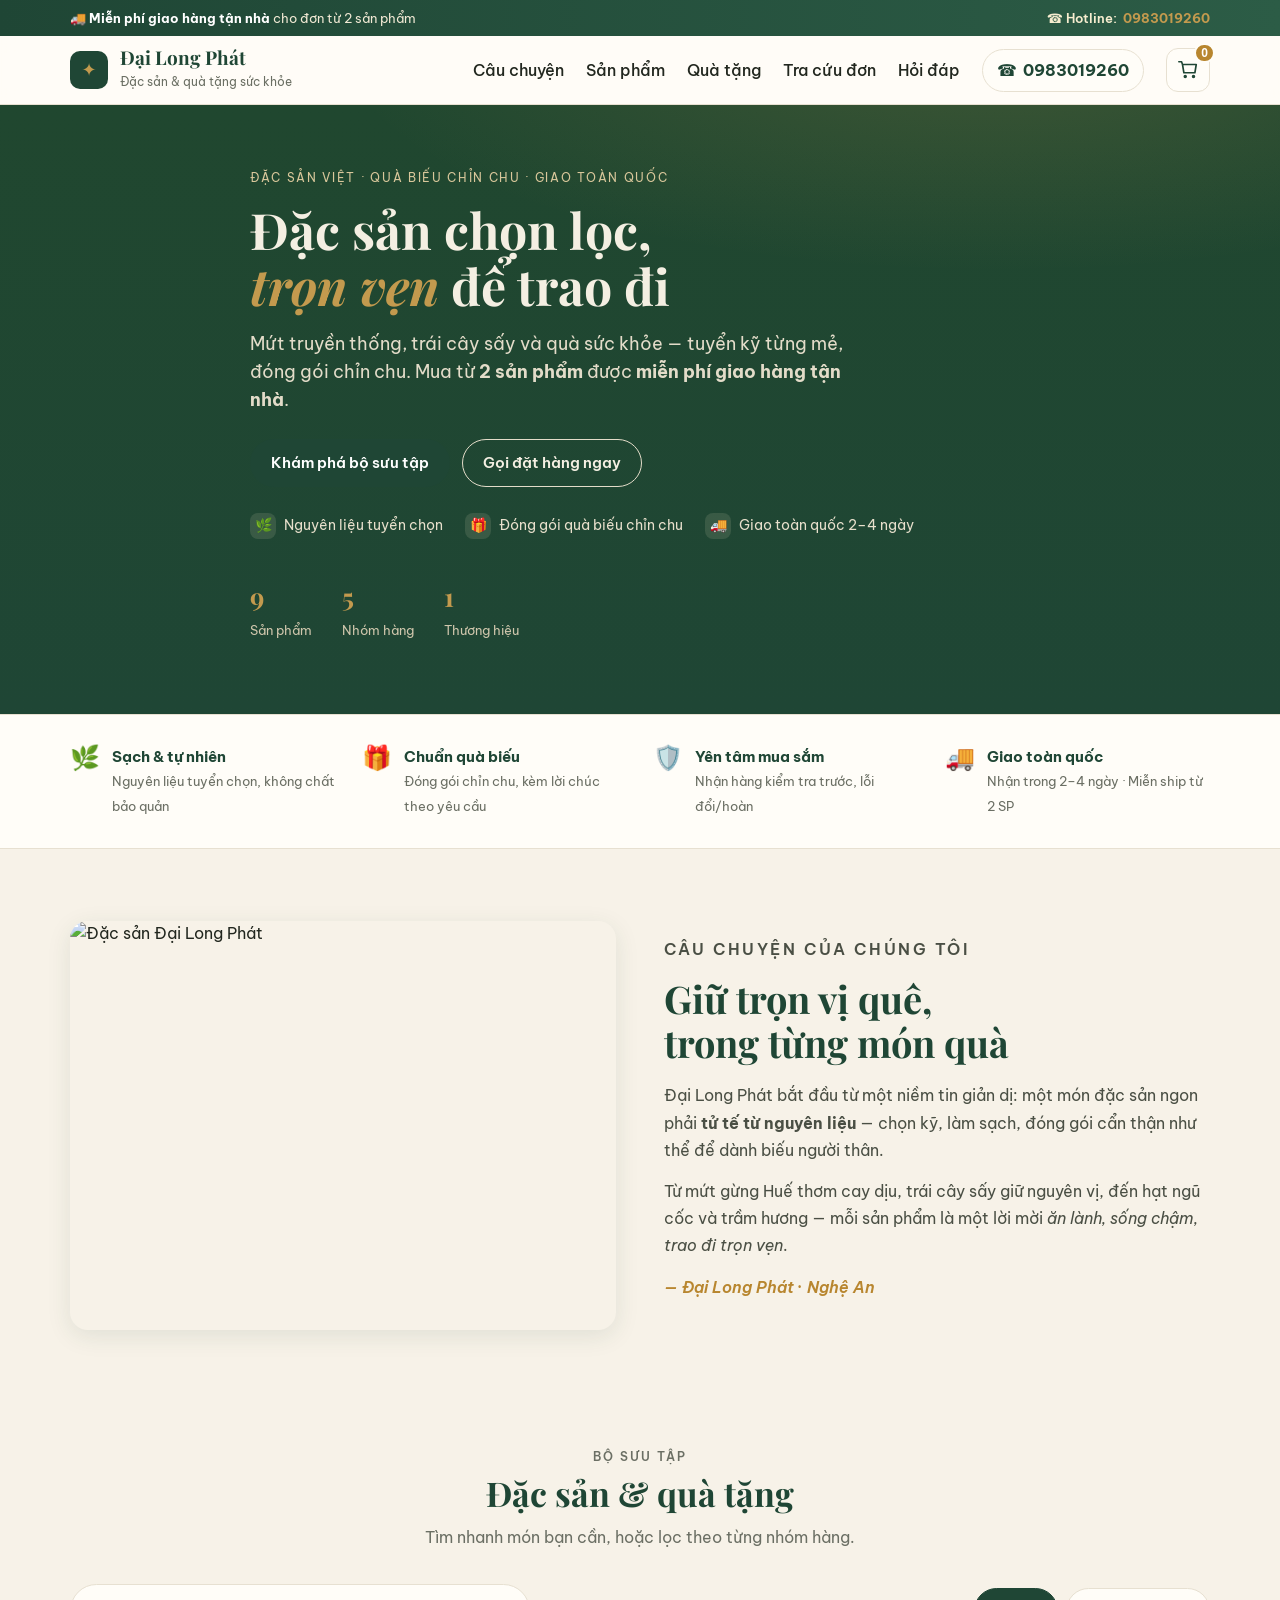
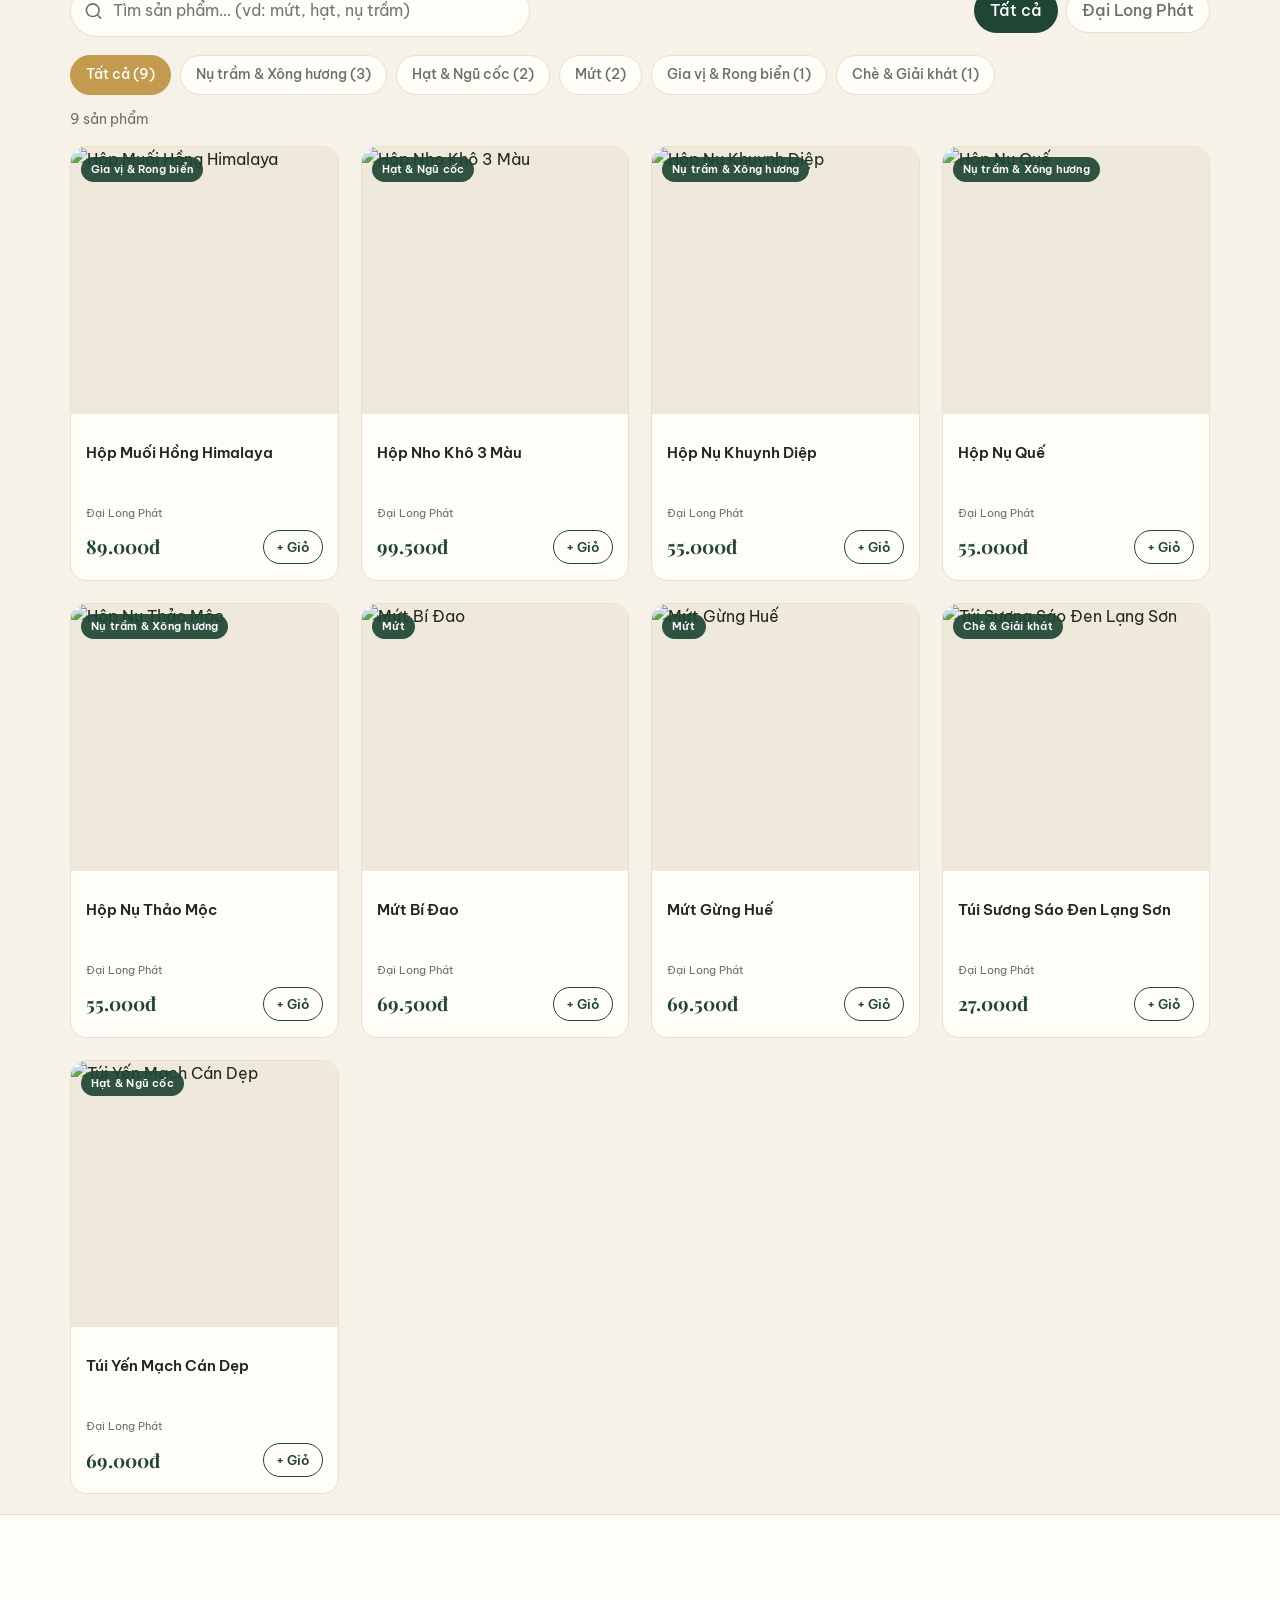
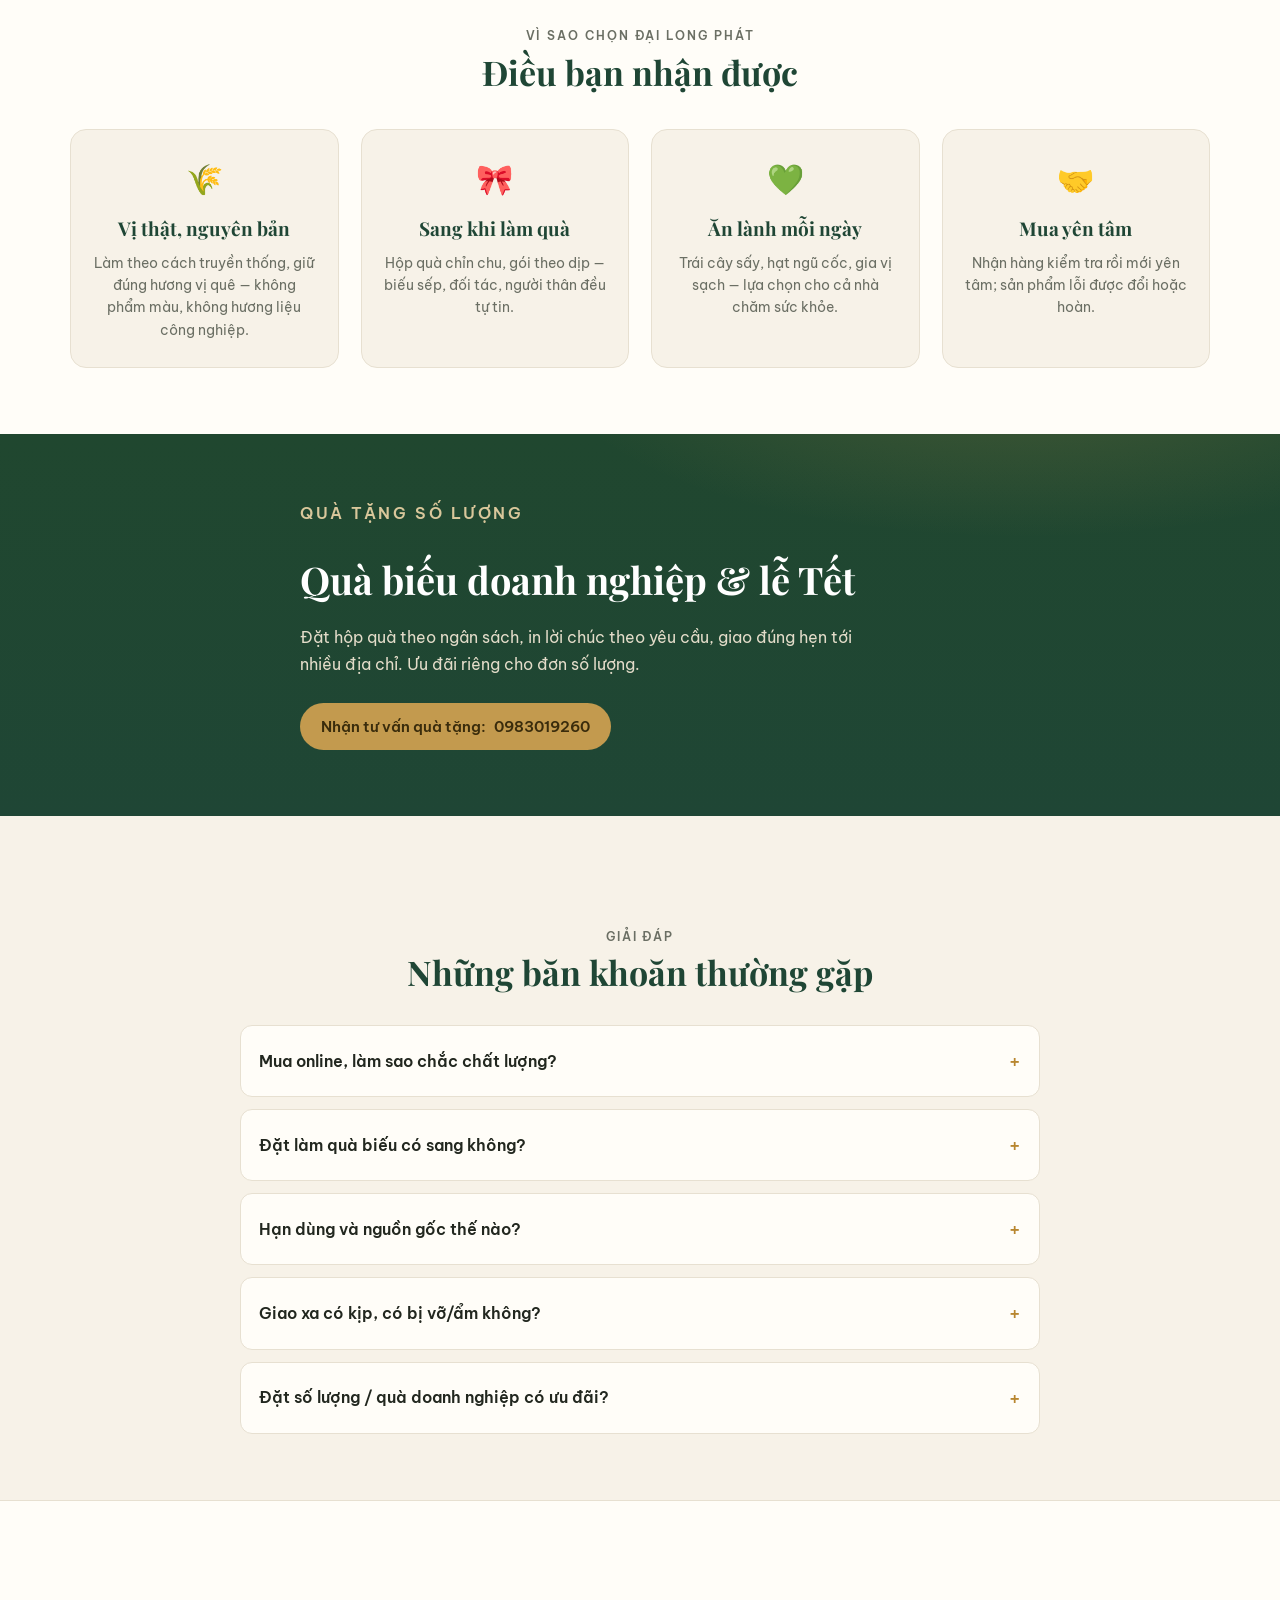
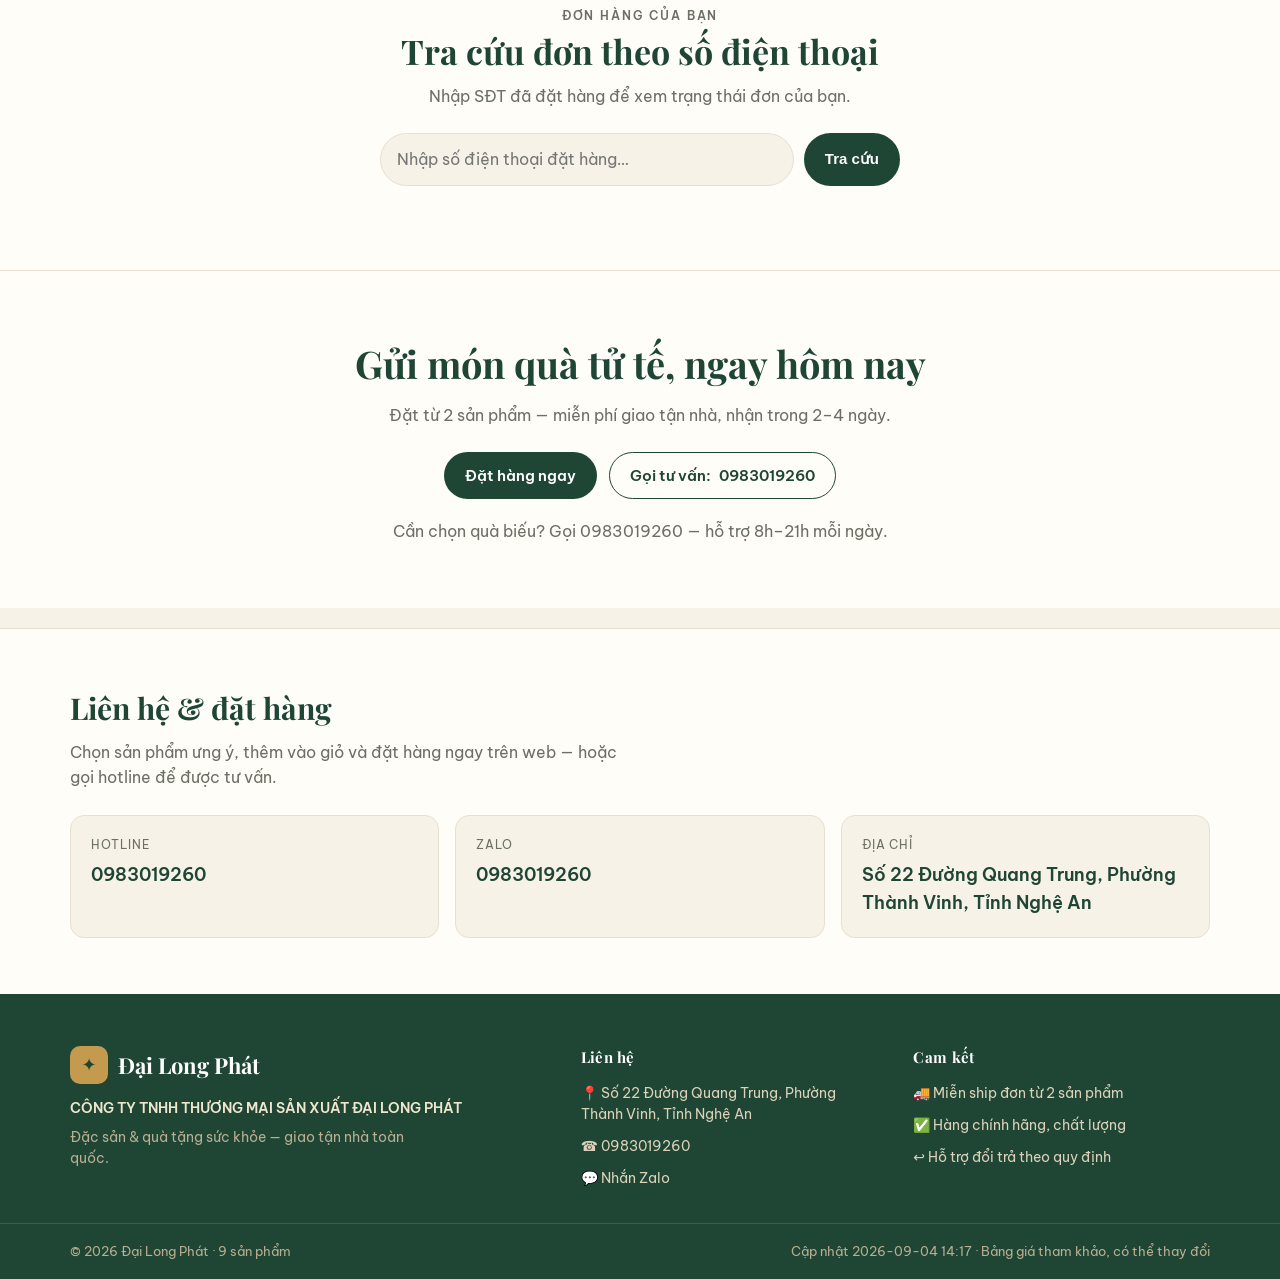
==== commit c838b449: "Thêm tra cứu đơn theo SĐT + đơn tự xác nhận vào POS" ====
--- a/index.html
+++ b/index.html
@@ -33,6 +33,7 @@
         <a href="#cau-chuyen">Câu chuyện</a>
         <a href="#san-pham">Sản phẩm</a>
         <a href="#qua-tang">Quà tặng</a>
+        <a href="#tra-cuu">Tra cứu đơn</a>
         <a href="#faq">Hỏi đáp</a>
         <a class="header-tel" data-hotline-a href="#">☎ <span data-hotline-text>—</span></a>
         <button class="cart-btn" data-open-cart aria-label="Giỏ hàng">
@@ -150,6 +151,22 @@
         <details><summary>Giao xa có kịp, có bị vỡ/ẩm không?</summary><p>Hàng được đóng gói chống ẩm và chống vỡ, giao toàn quốc trong 2–4 ngày.</p></details>
         <details><summary>Đặt số lượng / quà doanh nghiệp có ưu đãi?</summary><p>Có ưu đãi riêng cho đơn số lượng. Gọi <a data-hotline-a href="#"><span data-hotline-text>—</span></a> để được báo giá nhanh.</p></details>
       </div>
+    </div>
+  </section>
+
+  <!-- Tra cứu đơn -->
+  <section class="lookup" id="tra-cuu">
+    <div class="wrap">
+      <div class="section-head">
+        <p class="eyebrow">Đơn hàng của bạn</p>
+        <h2>Tra cứu đơn theo số điện thoại</h2>
+        <p class="section-sub">Nhập SĐT đã đặt hàng để xem trạng thái đơn của bạn.</p>
+      </div>
+      <form class="lookup-form" data-lookup-form>
+        <input type="tel" inputmode="tel" data-lookup-phone placeholder="Nhập số điện thoại đặt hàng…" autocomplete="tel" />
+        <button type="submit" class="btn btn-primary">Tra cứu</button>
+      </form>
+      <div class="lookup-result" data-lookup-result></div>
     </div>
   </section>
 
--- a/assets/styles.css
+++ b/assets/styles.css
@@ -375,3 +375,22 @@
 /* Spinner khi gửi đơn */
 .spinner{width:40px;height:40px;margin:20px auto 0;border:4px solid var(--line);border-top-color:var(--green);border-radius:50%;animation:spin .8s linear infinite}
 @keyframes spin{to{transform:rotate(360deg)}}
+
+/* ============ TRA CỨU ĐƠN ============ */
+.lookup{background:var(--paper); border-top:1px solid var(--line)}
+.lookup>.wrap{padding:60px 20px}
+.lookup-form{display:flex; gap:10px; max-width:520px; margin:24px auto 0; flex-wrap:wrap}
+.lookup-form input{flex:1 1 240px; padding:13px 16px; border:1px solid var(--line); border-radius:999px; background:var(--cream); font:inherit; color:var(--ink)}
+.lookup-form input:focus{outline:none; border-color:var(--green); box-shadow:0 0 0 3px rgba(31,70,53,.12)}
+.lookup-result{max-width:640px; margin:24px auto 0; display:flex; flex-direction:column; gap:12px}
+.lk-msg{text-align:center; color:var(--muted)}
+.lk-count{color:var(--muted); font-size:14px; margin:0}
+.lk-order{background:var(--cream); border:1px solid var(--line); border-radius:14px; padding:16px 18px}
+.lk-top{display:flex; align-items:center; justify-content:space-between; margin-bottom:8px}
+.lk-id{font-family:"Playfair Display",serif; font-weight:700; color:var(--green); font-size:16px}
+.lk-status{font-size:12px; font-weight:600; padding:4px 12px; border-radius:999px; background:#eef1e9; color:var(--green)}
+.lk-status.s4{background:#e2f2e5; color:#1f7a3a}
+.lk-status.s5,.lk-status.s6,.lk-status.s7,.lk-status.s9{background:#fbe6e6; color:#b23b3b}
+.lk-items{font-size:14px; color:var(--ink); line-height:1.5}
+.lk-foot{display:flex; justify-content:space-between; align-items:center; margin-top:10px; padding-top:10px; border-top:1px solid var(--line); font-size:13px; color:var(--muted)}
+.lk-foot b{font-family:"Playfair Display",serif; font-size:17px; color:var(--green)}
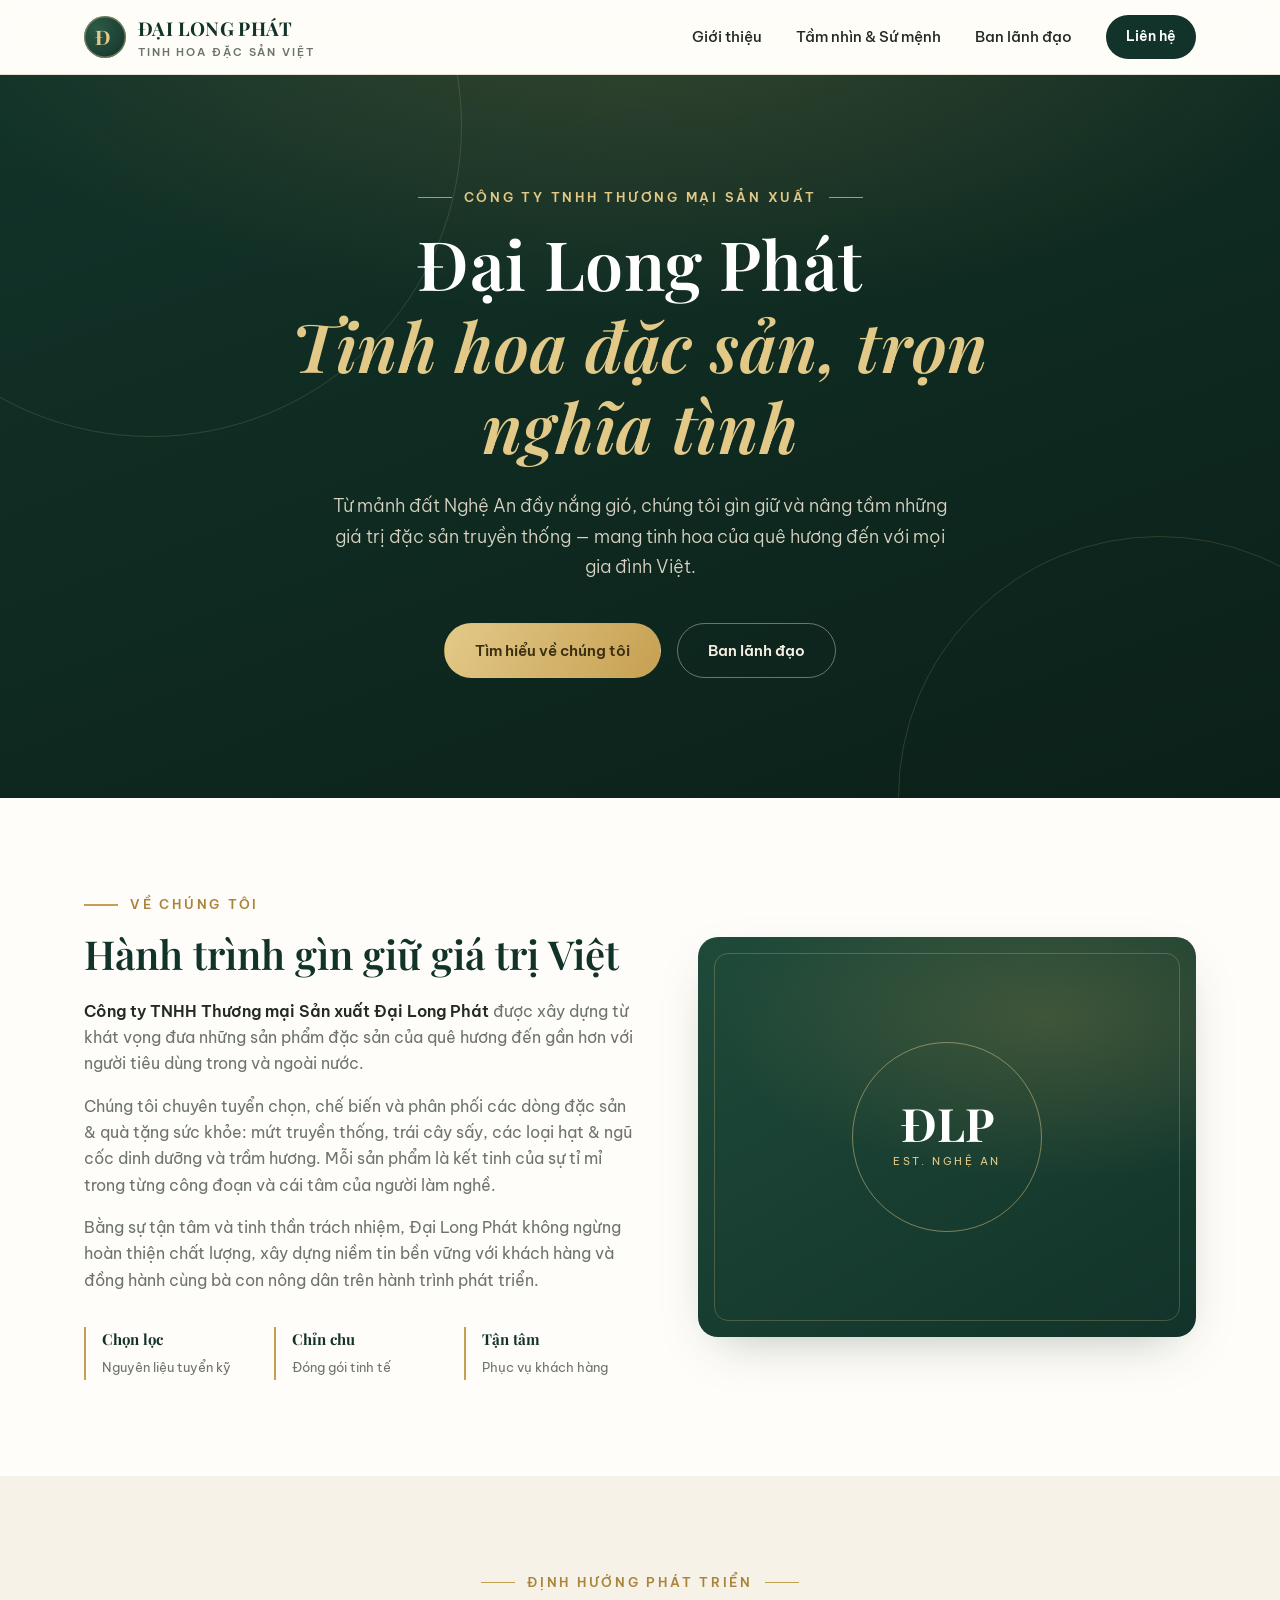
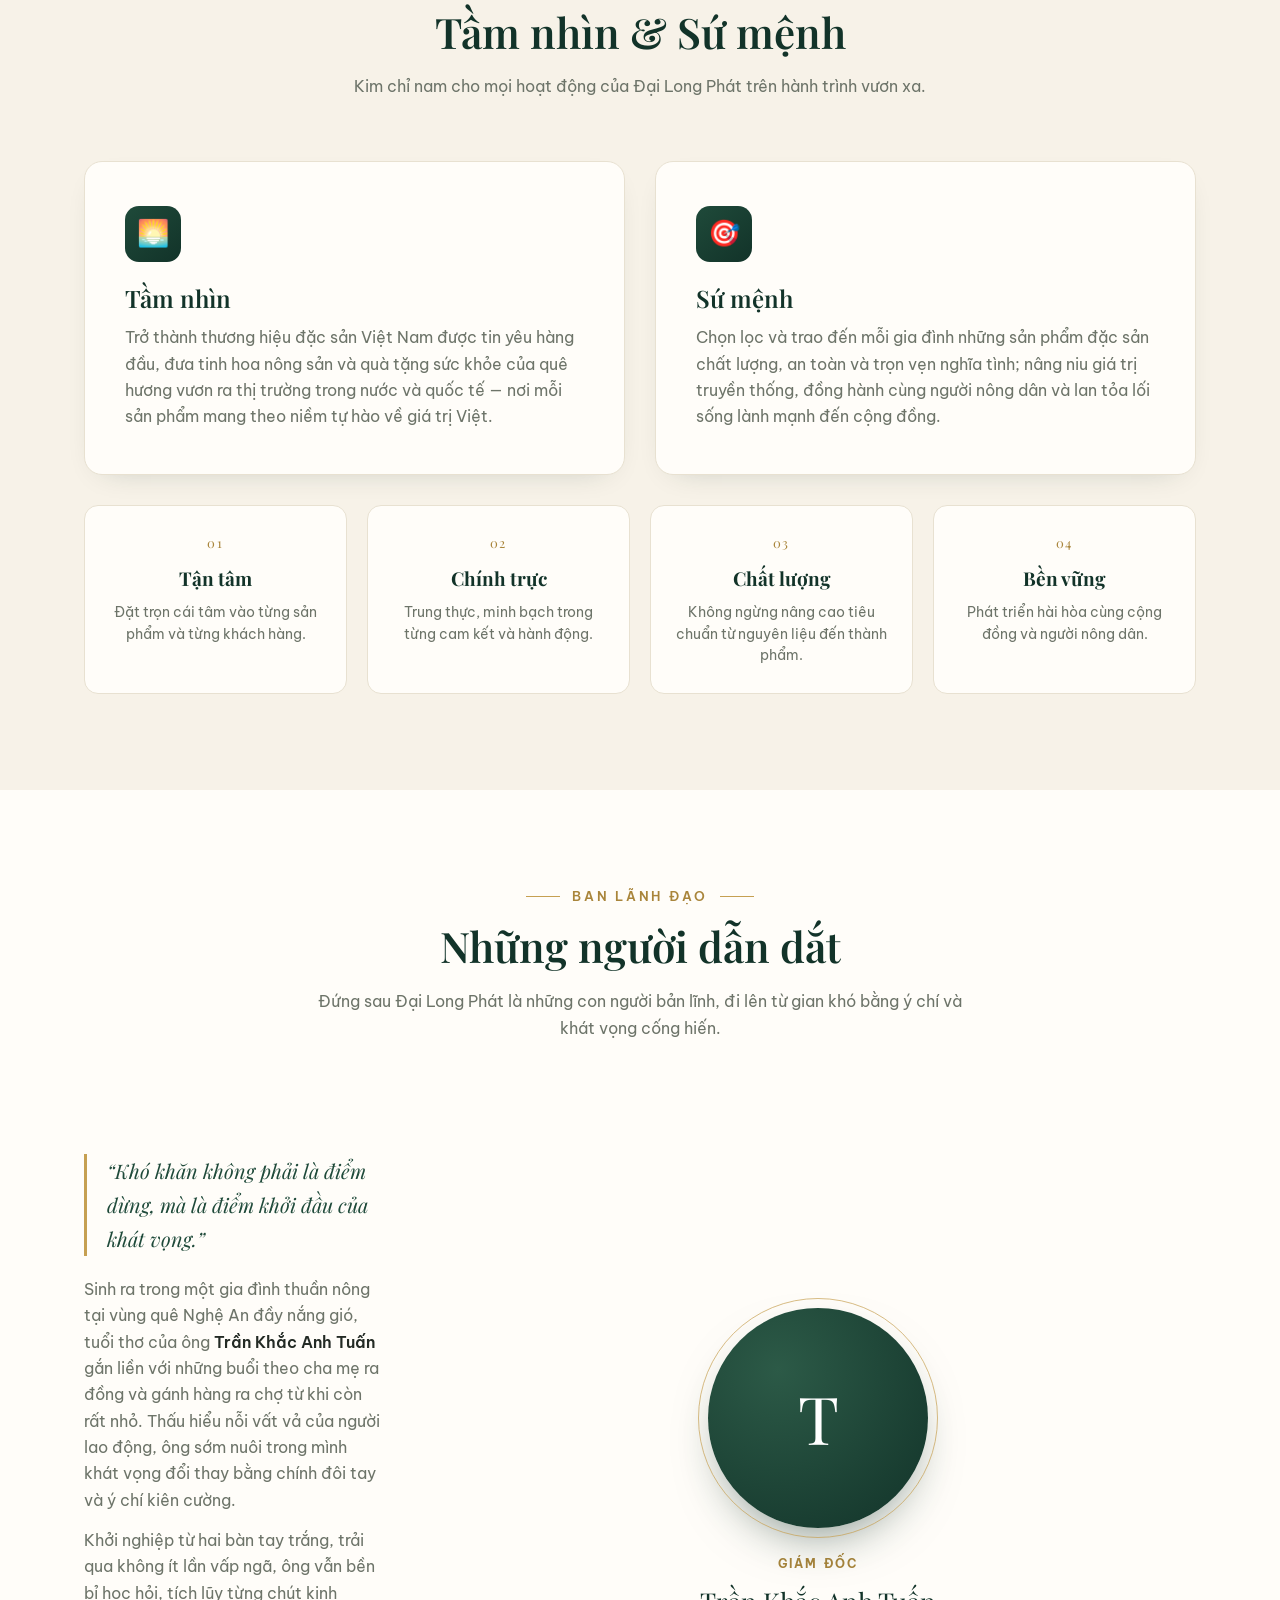
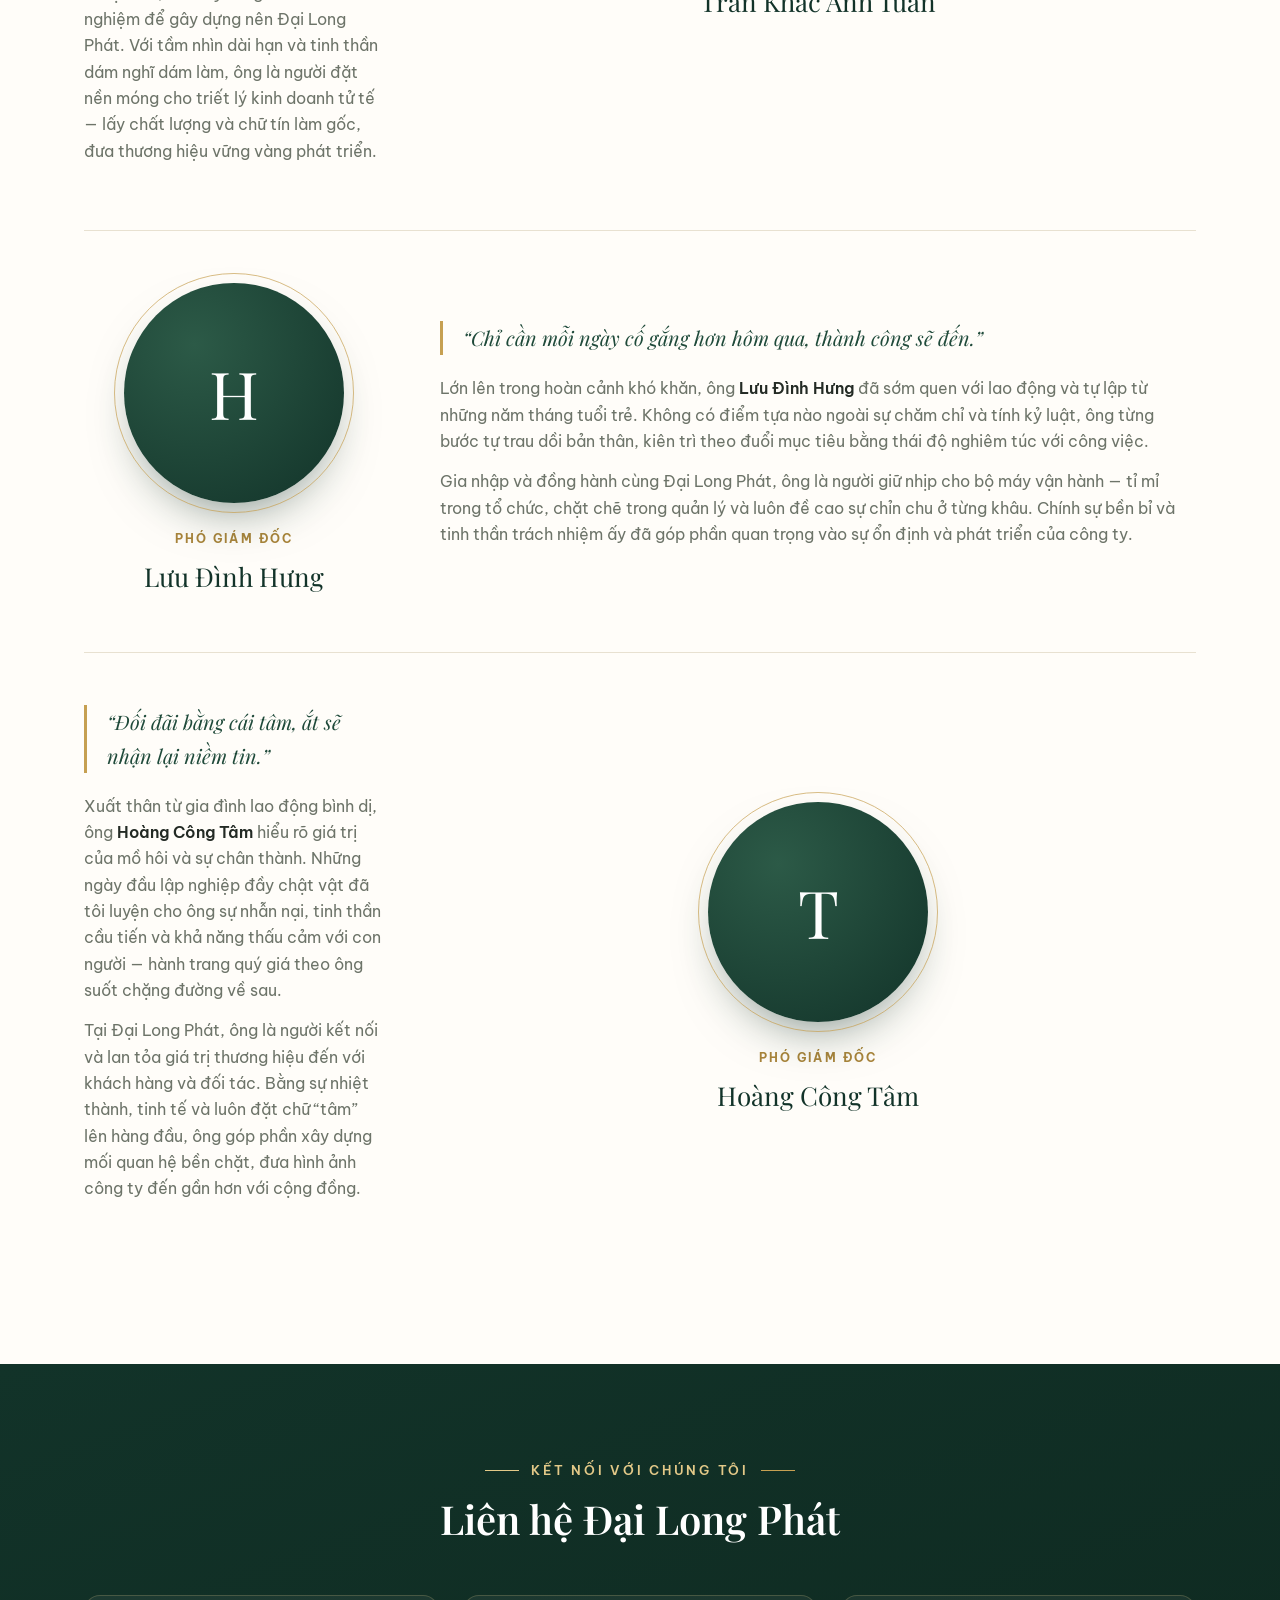
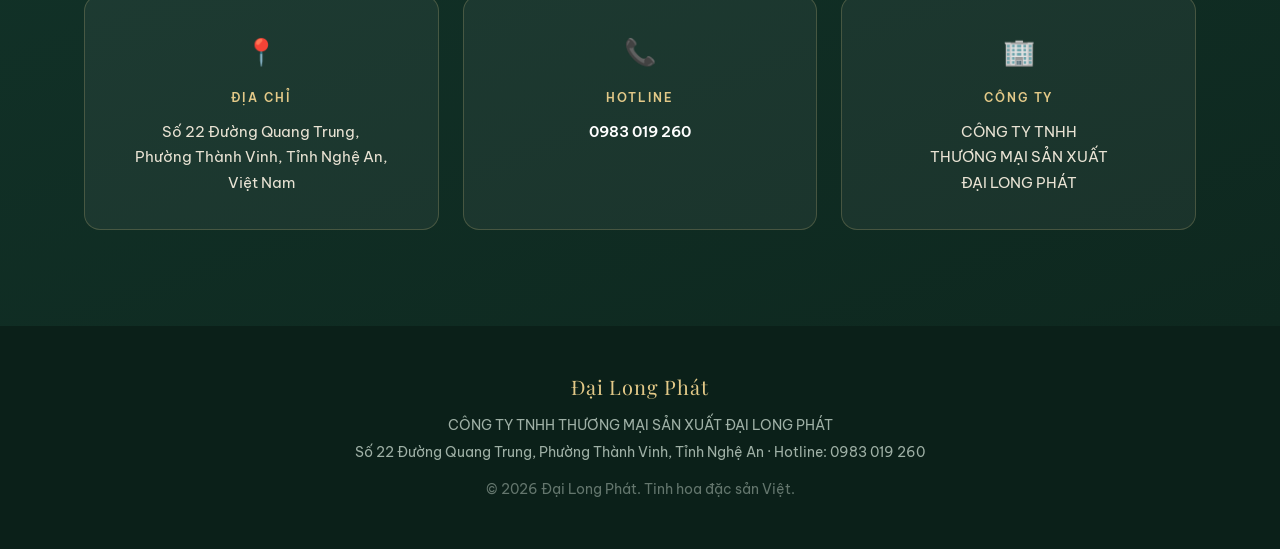
==== commit df89fe99: "Chuyển sang trang giới thiệu công ty + ban lãnh đạo (bỏ bán hàng), thiết kế sang trọng" ====
--- a/index.html
+++ b/index.html
@@ -3,253 +3,426 @@
 <head>
   <meta charset="utf-8" />
   <meta name="viewport" content="width=device-width, initial-scale=1" />
-  <title>Đại Long Phát — Đặc sản chọn lọc, trọn vẹn để trao đi</title>
-  <meta name="description" content="Đại Long Phát — đặc sản & quà tặng sức khỏe cao cấp: mứt truyền thống, trái cây sấy, hạt ngũ cốc, trầm hương. Tuyển chọn kỹ, đóng gói chỉn chu, giao toàn quốc. Mua từ 2 sản phẩm miễn phí giao hàng." />
+  <title>Đại Long Phát — Tinh hoa đặc sản Việt</title>
+  <meta name="description" content="CÔNG TY TNHH THƯƠNG MẠI SẢN XUẤT ĐẠI LONG PHÁT — thương hiệu đặc sản & quà tặng sức khỏe từ Nghệ An. Giới thiệu công ty, tầm nhìn, sứ mệnh và ban lãnh đạo." />
+  <link rel="icon" href="data:image/svg+xml,<svg xmlns=%22http://www.w3.org/2000/svg%22 viewBox=%220 0 100 100%22><text y=%22.9em%22 font-size=%2288%22>🌿</text></svg>" />
   <link rel="preconnect" href="https://fonts.googleapis.com" />
   <link rel="preconnect" href="https://fonts.gstatic.com" crossorigin />
-  <link href="https://fonts.googleapis.com/css2?family=Playfair+Display:ital,wght@0,500;0,600;0,700;1,500&family=Be+Vietnam+Pro:wght@400;500;600;700&display=swap" rel="stylesheet" />
-  <link rel="stylesheet" href="assets/styles.css" />
+  <link href="https://fonts.googleapis.com/css2?family=Playfair+Display:ital,wght@0,500;0,600;0,700;1,500;1,600&family=Be+Vietnam+Pro:wght@300;400;500;600;700&display=swap" rel="stylesheet" />
+  <!-- Meta Pixel -->
+  <script>
+    !function(f,b,e,v,n,t,s)
+    {if(f.fbq)return;n=f.fbq=function(){n.callMethod?
+    n.callMethod.apply(n,arguments):n.queue.push(arguments)};
+    if(!f._fbq)f._fbq=n;n.push=n;n.loaded=!0;n.version='2.0';
+    n.queue=[];t=b.createElement(e);t.async=!0;
+    t.src=v;s=b.getElementsByTagName(e)[0];
+    s.parentNode.insertBefore(t,s)}(window, document,'script',
+    'https://connect.facebook.net/en_US/fbevents.js');
+    fbq('init', '916285027627395');
+    fbq('track', 'PageView');
+  </script>
+  <noscript><img height="1" width="1" style="display:none"
+    src="https://www.facebook.com/tr?id=916285027627395&ev=PageView&noscript=1" alt="" /></noscript>
+  <!-- End Meta Pixel -->
+  <style>
+    :root{
+      --green:#123329; --green-2:#1f4a3a; --green-soft:#2c5a47;
+      --gold:#c6a052; --gold-2:#e3c988; --gold-deep:#a9853b;
+      --cream:#f7f2e8; --paper:#fffdf9; --ink:#232a24; --muted:#6d7469;
+      --line:#e8e1d1; --shadow:0 18px 50px -22px rgba(18,51,41,.35);
+      --maxw:1160px;
+    }
+    *{box-sizing:border-box; margin:0; padding:0}
+    html{scroll-behavior:smooth}
+    body{
+      font-family:"Be Vietnam Pro",system-ui,sans-serif; color:var(--ink);
+      background:var(--paper); line-height:1.7; -webkit-font-smoothing:antialiased;
+      overflow-x:hidden;
+    }
+    h1,h2,h3,.serif{font-family:"Playfair Display",Georgia,serif; font-weight:600; line-height:1.2}
+    a{color:inherit; text-decoration:none}
+    img{max-width:100%; display:block}
+    .wrap{max-width:var(--maxw); margin:0 auto; padding:0 24px}
+    .eyebrow{
+      font-size:12.5px; letter-spacing:.22em; text-transform:uppercase;
+      font-weight:600; color:var(--gold-deep); margin-bottom:14px;
+      display:flex; align-items:center; gap:12px;
+    }
+    .eyebrow::before{content:""; width:34px; height:1.5px; background:var(--gold); display:inline-block}
+    .eyebrow.center{justify-content:center}
+    .eyebrow.center::after{content:""; width:34px; height:1.5px; background:var(--gold); display:inline-block}
+
+    /* ---------- Header ---------- */
+    header{
+      position:sticky; top:0; z-index:50; background:rgba(255,253,249,.86);
+      backdrop-filter:blur(12px); border-bottom:1px solid var(--line);
+    }
+    .nav{display:flex; align-items:center; justify-content:space-between; height:74px}
+    .brand{display:flex; align-items:center; gap:12px}
+    .brand .mark{
+      width:42px; height:42px; border-radius:50%; flex:none;
+      background:radial-gradient(circle at 30% 30%,var(--green-soft),var(--green));
+      display:grid; place-items:center; color:var(--gold-2);
+      font-family:"Playfair Display",serif; font-weight:700; font-size:20px;
+      box-shadow:inset 0 0 0 1.5px rgba(226,201,136,.4);
+    }
+    .brand b{font-family:"Playfair Display",serif; font-size:19px; letter-spacing:.02em; color:var(--green)}
+    .brand span{display:block; font-size:10.5px; letter-spacing:.18em; text-transform:uppercase; color:var(--muted); font-weight:600}
+    .menu{display:flex; gap:34px; align-items:center}
+    .menu a{font-size:14.5px; font-weight:500; color:var(--ink); position:relative; padding:4px 0}
+    .menu a::after{content:""; position:absolute; left:0; bottom:-2px; width:0; height:1.5px; background:var(--gold); transition:width .3s}
+    .menu a:hover{color:var(--green)}
+    .menu a:hover::after{width:100%}
+    .menu .cta{
+      background:var(--green); color:#fff; padding:10px 20px; border-radius:999px;
+      font-weight:600; font-size:14px;
+    }
+    .menu .cta::after{display:none}
+    .menu .cta:hover{background:var(--green-2); color:#fff}
+    .burger{display:none; background:none; border:0; font-size:26px; color:var(--green); cursor:pointer}
+
+    /* ---------- Hero ---------- */
+    .hero{
+      position:relative; color:#f4efe2; text-align:center;
+      background:
+        radial-gradient(1200px 520px at 50% -10%,rgba(198,160,82,.20),transparent 60%),
+        linear-gradient(160deg,var(--green) 0%,#0e281f 60%,#0b2019 100%);
+      padding:112px 24px 120px; overflow:hidden;
+    }
+    .hero::before,.hero::after{
+      content:""; position:absolute; border-radius:50%; pointer-events:none;
+      border:1px solid rgba(226,201,136,.16);
+    }
+    .hero::before{width:620px; height:620px; top:-260px; left:-160px}
+    .hero::after{width:520px; height:520px; bottom:-260px; right:-140px}
+    .hero .inner{position:relative; z-index:2; max-width:860px; margin:0 auto}
+    .hero .eyebrow{color:var(--gold-2); justify-content:center}
+    .hero .eyebrow::before,.hero .eyebrow::after{background:var(--gold-2); opacity:.7}
+    .hero .eyebrow::after{content:""; width:34px; height:1.5px; display:inline-block}
+    .hero h1{font-size:clamp(38px,6vw,68px); color:#fff; letter-spacing:.01em}
+    .hero h1 em{font-style:italic; color:var(--gold-2)}
+    .hero p{margin:24px auto 0; max-width:620px; font-size:clamp(15px,2vw,18px); color:#d9d3c3; font-weight:300}
+    .hero .actions{margin-top:40px; display:flex; gap:16px; justify-content:center; flex-wrap:wrap}
+    .btn{
+      display:inline-flex; align-items:center; gap:9px; padding:14px 30px; border-radius:999px;
+      font-weight:600; font-size:15px; cursor:pointer; border:1px solid transparent; transition:.25s;
+    }
+    .btn-gold{background:linear-gradient(120deg,var(--gold-2),var(--gold)); color:#3b2f12}
+    .btn-gold:hover{transform:translateY(-2px); box-shadow:0 14px 30px -12px rgba(198,160,82,.6)}
+    .btn-ghost{border-color:rgba(244,239,226,.4); color:#f4efe2}
+    .btn-ghost:hover{background:rgba(244,239,226,.1)}
+
+    /* ---------- Section base ---------- */
+    section{padding:96px 0}
+    .section-head{text-align:center; max-width:680px; margin:0 auto 60px}
+    .section-head h2{font-size:clamp(28px,4vw,42px); color:var(--green)}
+    .section-head p{margin-top:16px; color:var(--muted); font-size:16px}
+
+    /* ---------- About ---------- */
+    .about{background:var(--paper)}
+    .about-grid{display:grid; grid-template-columns:1.05fr .95fr; gap:64px; align-items:center}
+    .about-grid h2{font-size:clamp(28px,4vw,40px); color:var(--green); margin-bottom:20px}
+    .about-grid p{color:var(--muted); margin-bottom:16px; font-size:15.5px}
+    .about-grid p strong{color:var(--ink); font-weight:600}
+    .about-visual{
+      position:relative; border-radius:20px; min-height:400px;
+      background:
+        radial-gradient(600px 300px at 70% 20%,rgba(198,160,82,.22),transparent 55%),
+        linear-gradient(150deg,var(--green-2),var(--green));
+      box-shadow:var(--shadow); display:grid; place-items:center; padding:40px; overflow:hidden;
+    }
+    .about-visual::after{content:""; position:absolute; inset:16px; border:1px solid rgba(226,201,136,.25); border-radius:14px}
+    .about-visual .seal{
+      position:relative; z-index:2; width:190px; height:190px; border-radius:50%;
+      border:1.5px solid rgba(226,201,136,.5); display:grid; place-items:center; text-align:center;
+      color:var(--gold-2);
+    }
+    .about-visual .seal b{display:block; font-family:"Playfair Display",serif; font-size:46px; color:#fff; line-height:1}
+    .about-visual .seal span{font-size:10.5px; letter-spacing:.24em; text-transform:uppercase; margin-top:10px}
+    .facts{display:grid; grid-template-columns:repeat(3,1fr); gap:20px; margin-top:34px}
+    .fact{border-left:2px solid var(--gold); padding-left:16px}
+    .fact b{display:block; font-family:"Playfair Display",serif; font-size:15px; color:var(--green)}
+    .fact span{font-size:13px; color:var(--muted)}
+
+    /* ---------- Vision / Mission ---------- */
+    .vm{background:var(--cream)}
+    .vm-grid{display:grid; grid-template-columns:1fr 1fr; gap:30px; margin-bottom:30px}
+    .vm-card{
+      background:var(--paper); border:1px solid var(--line); border-radius:18px; padding:44px 40px;
+      box-shadow:0 10px 30px -20px rgba(18,51,41,.3); position:relative;
+    }
+    .vm-card .ic{
+      width:56px; height:56px; border-radius:14px; display:grid; place-items:center; font-size:26px;
+      background:linear-gradient(140deg,var(--green-2),var(--green)); color:var(--gold-2); margin-bottom:22px;
+    }
+    .vm-card h3{font-size:24px; color:var(--green); margin-bottom:12px}
+    .vm-card p{color:var(--muted); font-size:15.5px}
+    .values{display:grid; grid-template-columns:repeat(4,1fr); gap:20px}
+    .value{background:var(--paper); border:1px solid var(--line); border-radius:14px; padding:26px 22px; text-align:center; transition:.25s}
+    .value:hover{transform:translateY(-4px); box-shadow:var(--shadow); border-color:var(--gold-2)}
+    .value .n{font-family:"Playfair Display",serif; font-size:13px; color:var(--gold-deep); letter-spacing:.15em}
+    .value h4{font-family:"Playfair Display",serif; font-size:19px; color:var(--green); margin:8px 0 8px}
+    .value p{font-size:13.5px; color:var(--muted); line-height:1.6}
+
+    /* ---------- Leadership ---------- */
+    .team{background:var(--paper)}
+    .leader{
+      display:grid; grid-template-columns:300px 1fr; gap:56px; align-items:center;
+      padding:52px 0; border-bottom:1px solid var(--line);
+    }
+    .leader:last-child{border-bottom:0}
+    .leader:nth-child(even) .portrait{order:2}
+    .portrait{display:flex; flex-direction:column; align-items:center; text-align:center}
+    .avatar{
+      width:220px; height:220px; border-radius:50%; display:grid; place-items:center;
+      font-family:"Playfair Display",serif; font-size:66px; color:#fff; position:relative;
+      background:radial-gradient(circle at 32% 28%,var(--green-soft),var(--green));
+      box-shadow:0 22px 50px -20px rgba(18,51,41,.6);
+    }
+    .avatar img{position:absolute; inset:0; width:100%; height:100%; border-radius:50%; object-fit:cover; object-position:center 22%}
+    .avatar::after{content:""; position:absolute; inset:-10px; border-radius:50%; border:1.5px solid var(--gold); opacity:.7}
+    .portrait .role{
+      margin-top:26px; font-size:12px; letter-spacing:.18em; text-transform:uppercase;
+      color:var(--gold-deep); font-weight:700;
+    }
+    .portrait .name{font-family:"Playfair Display",serif; font-size:26px; color:var(--green); margin-top:6px}
+    .leader-body .quote{
+      font-family:"Playfair Display",serif; font-style:italic; font-size:20px; color:var(--green-2);
+      margin-bottom:20px; padding-left:20px; border-left:3px solid var(--gold);
+    }
+    .leader-body p{color:var(--muted); margin-bottom:14px; font-size:15.5px}
+    .leader-body p strong{color:var(--ink); font-weight:600}
+
+    /* ---------- Contact ---------- */
+    .contact{
+      background:linear-gradient(160deg,var(--green) 0%,#0e281f 100%); color:#e9e3d4; text-align:center;
+    }
+    .contact h2{color:#fff; font-size:clamp(28px,4vw,40px)}
+    .contact .eyebrow{color:var(--gold-2); justify-content:center}
+    .contact .eyebrow::before{background:var(--gold-2)}
+    .contact-cards{display:grid; grid-template-columns:repeat(3,1fr); gap:24px; margin-top:52px}
+    .cc{
+      background:rgba(255,255,255,.05); border:1px solid rgba(226,201,136,.22); border-radius:16px;
+      padding:34px 26px; transition:.25s;
+    }
+    .cc:hover{background:rgba(255,255,255,.09); border-color:rgba(226,201,136,.5)}
+    .cc .ic{font-size:26px; margin-bottom:14px}
+    .cc h4{font-family:"Be Vietnam Pro",sans-serif; font-size:12px; letter-spacing:.16em; text-transform:uppercase; color:var(--gold-2); font-weight:600; margin-bottom:10px}
+    .cc p{font-size:15px; color:#e9e3d4}
+    .cc a{color:#fff; font-weight:600}
+
+    /* ---------- Footer ---------- */
+    footer{background:#0b2019; color:#9fb0a6; padding:44px 0; text-align:center; font-size:13.5px}
+    footer .fbrand{font-family:"Playfair Display",serif; color:var(--gold-2); font-size:20px; letter-spacing:.04em; margin-bottom:10px}
+    footer p{margin:4px 0}
+
+    /* ---------- Responsive ---------- */
+    @media(max-width:900px){
+      .menu{
+        position:fixed; inset:74px 0 auto 0; background:var(--paper); flex-direction:column;
+        gap:0; border-bottom:1px solid var(--line); padding:8px 0; transform:translateY(-140%);
+        transition:transform .32s; box-shadow:var(--shadow);
+      }
+      .menu.open{transform:translateY(0)}
+      .menu a{padding:14px 24px; width:100%; border-bottom:1px solid var(--line)}
+      .menu .cta{margin:12px 24px; text-align:center}
+      .burger{display:block}
+      .about-grid,.vm-grid{grid-template-columns:1fr; gap:40px}
+      .values{grid-template-columns:1fr 1fr}
+      .leader{grid-template-columns:1fr; gap:28px; text-align:center}
+      .leader:nth-child(even) .portrait{order:0}
+      .leader-body .quote{border-left:0; padding-left:0}
+      .contact-cards{grid-template-columns:1fr}
+      .facts{grid-template-columns:1fr}
+    }
+    @media(max-width:480px){
+      section{padding:72px 0}
+      .values{grid-template-columns:1fr}
+    }
+  </style>
 </head>
 <body>
-  <!-- Top bar -->
-  <div class="topbar">
-    <div class="wrap topbar-inner">
-      <span class="topbar-msg">🚚 <strong>Miễn phí giao hàng tận nhà</strong> cho đơn từ 2 sản phẩm</span>
-      <a class="topbar-tel" data-hotline-a href="#">☎ Hotline: <strong data-hotline-text>—</strong></a>
-    </div>
-  </div>
-
-  <!-- Header -->
-  <header class="site-header" id="top">
-    <div class="wrap header-inner">
+
+  <header>
+    <div class="wrap nav">
       <a class="brand" href="#top">
-        <span class="brand-mark">✦</span>
-        <span class="brand-text">
-          <strong data-store-name>Đại Long Phát</strong>
-          <small>Đặc sản &amp; quà tặng sức khỏe</small>
-        </span>
+        <span class="mark">Đ</span>
+        <span><b>ĐẠI LONG PHÁT</b><span>Tinh hoa đặc sản Việt</span></span>
       </a>
-      <nav class="header-nav">
-        <a href="#cau-chuyen">Câu chuyện</a>
-        <a href="#san-pham">Sản phẩm</a>
-        <a href="#qua-tang">Quà tặng</a>
-        <a href="#tra-cuu">Tra cứu đơn</a>
-        <a href="#faq">Hỏi đáp</a>
-        <a class="header-tel" data-hotline-a href="#">☎ <span data-hotline-text>—</span></a>
-        <button class="cart-btn" data-open-cart aria-label="Giỏ hàng">
-          <svg viewBox="0 0 24 24" aria-hidden="true"><path d="M6 6h15l-1.5 9h-12z M6 6L5 3H2 M9 20a1 1 0 100-2 1 1 0 000 2z M18 20a1 1 0 100-2 1 1 0 000 2z" fill="none" stroke="currentColor" stroke-width="1.8" stroke-linecap="round" stroke-linejoin="round"/></svg>
-          <span class="cart-badge" data-cart-count hidden>0</span>
-        </button>
+      <nav class="menu" data-menu>
+        <a href="#gioi-thieu">Giới thiệu</a>
+        <a href="#tam-nhin">Tầm nhìn &amp; Sứ mệnh</a>
+        <a href="#lanh-dao">Ban lãnh đạo</a>
+        <a class="cta" href="#lien-he">Liên hệ</a>
       </nav>
+      <button class="burger" data-burger aria-label="Menu">☰</button>
     </div>
   </header>
 
-  <!-- Hero -->
-  <section class="hero">
-    <div class="wrap hero-inner">
-      <p class="hero-eyebrow">Đặc sản Việt · Quà biếu chỉn chu · Giao toàn quốc</p>
-      <h1>Đặc sản chọn lọc,<br/><em>trọn vẹn</em> để trao đi</h1>
-      <p class="hero-sub">Mứt truyền thống, trái cây sấy và quà sức khỏe — tuyển kỹ từng mẻ, đóng gói chỉn chu. Mua từ <strong>2 sản phẩm</strong> được <strong>miễn phí giao hàng tận nhà</strong>.</p>
-      <div class="hero-actions">
-        <a class="btn btn-primary" href="#san-pham">Khám phá bộ sưu tập</a>
-        <a class="btn btn-line" data-hotline-a href="#">Gọi đặt hàng ngay</a>
-      </div>
-      <ul class="hero-trust">
-        <li><span>🌿</span> Nguyên liệu tuyển chọn</li>
-        <li><span>🎁</span> Đóng gói quà biếu chỉn chu</li>
-        <li><span>🚚</span> Giao toàn quốc 2–4 ngày</li>
-      </ul>
-      <div class="hero-stats" data-stats></div>
+  <!-- HERO -->
+  <section class="hero" id="top">
+    <div class="inner">
+      <div class="eyebrow">Công ty TNHH Thương mại Sản xuất</div>
+      <h1>Đại Long Phát<br><em>Tinh hoa đặc sản, trọn nghĩa tình</em></h1>
+      <p>Từ mảnh đất Nghệ An đầy nắng gió, chúng tôi gìn giữ và nâng tầm những giá trị đặc sản truyền thống — mang tinh hoa của quê hương đến với mọi gia đình Việt.</p>
+      <div class="actions">
+        <a class="btn btn-gold" href="#gioi-thieu">Tìm hiểu về chúng tôi</a>
+        <a class="btn btn-ghost" href="#lanh-dao">Ban lãnh đạo</a>
+      </div>
     </div>
   </section>
 
-  <!-- Trust band -->
-  <section class="trust-band">
-    <div class="wrap trust-grid">
-      <div class="tb-item"><span>🌿</span><div><b>Sạch &amp; tự nhiên</b><small>Nguyên liệu tuyển chọn, không chất bảo quản</small></div></div>
-      <div class="tb-item"><span>🎁</span><div><b>Chuẩn quà biếu</b><small>Đóng gói chỉn chu, kèm lời chúc theo yêu cầu</small></div></div>
-      <div class="tb-item"><span>🛡️</span><div><b>Yên tâm mua sắm</b><small>Nhận hàng kiểm tra trước, lỗi đổi/hoàn</small></div></div>
-      <div class="tb-item"><span>🚚</span><div><b>Giao toàn quốc</b><small>Nhận trong 2–4 ngày · Miễn ship từ 2 SP</small></div></div>
+  <!-- ABOUT -->
+  <section class="about" id="gioi-thieu">
+    <div class="wrap about-grid">
+      <div>
+        <div class="eyebrow">Về chúng tôi</div>
+        <h2>Hành trình gìn giữ giá trị Việt</h2>
+        <p><strong>Công ty TNHH Thương mại Sản xuất Đại Long Phát</strong> được xây dựng từ khát vọng đưa những sản phẩm đặc sản của quê hương đến gần hơn với người tiêu dùng trong và ngoài nước.</p>
+        <p>Chúng tôi chuyên tuyển chọn, chế biến và phân phối các dòng đặc sản &amp; quà tặng sức khỏe: mứt truyền thống, trái cây sấy, các loại hạt &amp; ngũ cốc dinh dưỡng và trầm hương. Mỗi sản phẩm là kết tinh của sự tỉ mỉ trong từng công đoạn và cái tâm của người làm nghề.</p>
+        <p>Bằng sự tận tâm và tinh thần trách nhiệm, Đại Long Phát không ngừng hoàn thiện chất lượng, xây dựng niềm tin bền vững với khách hàng và đồng hành cùng bà con nông dân trên hành trình phát triển.</p>
+        <div class="facts">
+          <div class="fact"><b>Chọn lọc</b><span>Nguyên liệu tuyển kỹ</span></div>
+          <div class="fact"><b>Chỉn chu</b><span>Đóng gói tinh tế</span></div>
+          <div class="fact"><b>Tận tâm</b><span>Phục vụ khách hàng</span></div>
+        </div>
+      </div>
+      <div class="about-visual">
+        <div class="seal">
+          <div>
+            <b>ĐLP</b>
+            <span>Est. Nghệ An</span>
+          </div>
+        </div>
+      </div>
     </div>
   </section>
 
-  <!-- Brand story -->
-  <section class="story" id="cau-chuyen">
-    <div class="wrap story-inner">
-      <div class="story-media">
-        <img src="https://content.pancake.vn/2-2601/2026/1/14/619380410e9aa26005bfcb0e27886f339fbd2fc2.jpg" alt="Đặc sản Đại Long Phát" loading="lazy"/>
-      </div>
-      <div class="story-text">
-        <p class="eyebrow">Câu chuyện của chúng tôi</p>
-        <h2>Giữ trọn vị quê,<br/>trong từng món quà</h2>
-        <p>Đại Long Phát bắt đầu từ một niềm tin giản dị: một món đặc sản ngon phải <strong>tử tế từ nguyên liệu</strong> — chọn kỹ, làm sạch, đóng gói cẩn thận như thể để dành biếu người thân.</p>
-        <p>Từ mứt gừng Huế thơm cay dịu, trái cây sấy giữ nguyên vị, đến hạt ngũ cốc và trầm hương — mỗi sản phẩm là một lời mời <em>ăn lành, sống chậm, trao đi trọn vẹn</em>.</p>
-        <p class="story-sign">— Đại Long Phát · Nghệ An</p>
-      </div>
-    </div>
-  </section>
-
-  <!-- Products -->
-  <main class="wrap" id="san-pham">
-    <div class="section-head">
-      <p class="eyebrow">Bộ sưu tập</p>
-      <h2>Đặc sản &amp; quà tặng</h2>
-      <p class="section-sub">Tìm nhanh món bạn cần, hoặc lọc theo từng nhóm hàng.</p>
-    </div>
-    <div class="toolbar">
-      <div class="search">
-        <svg viewBox="0 0 24 24" aria-hidden="true"><path d="M21 21l-4.3-4.3M11 19a8 8 0 100-16 8 8 0 000 16z" fill="none" stroke="currentColor" stroke-width="2" stroke-linecap="round"/></svg>
-        <input type="search" id="q" placeholder="Tìm sản phẩm… (vd: mứt, hạt, nụ trầm)" autocomplete="off" />
-      </div>
-      <div class="brand-filter" data-brand-filter></div>
-    </div>
-    <div class="chips" data-cats></div>
-    <p class="result-count" data-count></p>
-    <section class="grid" data-grid aria-live="polite"></section>
-    <p class="empty" data-empty hidden>Không tìm thấy sản phẩm phù hợp.</p>
-  </main>
-
-  <!-- Why choose us -->
-  <section class="why">
+  <!-- VISION / MISSION / VALUES -->
+  <section class="vm" id="tam-nhin">
     <div class="wrap">
       <div class="section-head">
-        <p class="eyebrow">Vì sao chọn Đại Long Phát</p>
-        <h2>Điều bạn nhận được</h2>
-      </div>
-      <div class="why-grid">
-        <div class="why-card"><span>🌾</span><h3>Vị thật, nguyên bản</h3><p>Làm theo cách truyền thống, giữ đúng hương vị quê — không phẩm màu, không hương liệu công nghiệp.</p></div>
-        <div class="why-card"><span>🎀</span><h3>Sang khi làm quà</h3><p>Hộp quà chỉn chu, gói theo dịp — biếu sếp, đối tác, người thân đều tự tin.</p></div>
-        <div class="why-card"><span>💚</span><h3>Ăn lành mỗi ngày</h3><p>Trái cây sấy, hạt ngũ cốc, gia vị sạch — lựa chọn cho cả nhà chăm sức khỏe.</p></div>
-        <div class="why-card"><span>🤝</span><h3>Mua yên tâm</h3><p>Nhận hàng kiểm tra rồi mới yên tâm; sản phẩm lỗi được đổi hoặc hoàn.</p></div>
+        <div class="eyebrow center">Định hướng phát triển</div>
+        <h2>Tầm nhìn &amp; Sứ mệnh</h2>
+        <p>Kim chỉ nam cho mọi hoạt động của Đại Long Phát trên hành trình vươn xa.</p>
+      </div>
+      <div class="vm-grid">
+        <div class="vm-card">
+          <div class="ic">🌅</div>
+          <h3>Tầm nhìn</h3>
+          <p>Trở thành thương hiệu đặc sản Việt Nam được tin yêu hàng đầu, đưa tinh hoa nông sản và quà tặng sức khỏe của quê hương vươn ra thị trường trong nước và quốc tế — nơi mỗi sản phẩm mang theo niềm tự hào về giá trị Việt.</p>
+        </div>
+        <div class="vm-card">
+          <div class="ic">🎯</div>
+          <h3>Sứ mệnh</h3>
+          <p>Chọn lọc và trao đến mỗi gia đình những sản phẩm đặc sản chất lượng, an toàn và trọn vẹn nghĩa tình; nâng niu giá trị truyền thống, đồng hành cùng người nông dân và lan tỏa lối sống lành mạnh đến cộng đồng.</p>
+        </div>
+      </div>
+      <div class="values">
+        <div class="value"><div class="n">01</div><h4>Tận tâm</h4><p>Đặt trọn cái tâm vào từng sản phẩm và từng khách hàng.</p></div>
+        <div class="value"><div class="n">02</div><h4>Chính trực</h4><p>Trung thực, minh bạch trong từng cam kết và hành động.</p></div>
+        <div class="value"><div class="n">03</div><h4>Chất lượng</h4><p>Không ngừng nâng cao tiêu chuẩn từ nguyên liệu đến thành phẩm.</p></div>
+        <div class="value"><div class="n">04</div><h4>Bền vững</h4><p>Phát triển hài hòa cùng cộng đồng và người nông dân.</p></div>
       </div>
     </div>
   </section>
 
-  <!-- Gift band -->
-  <section class="gift" id="qua-tang">
-    <div class="wrap gift-inner">
-      <div class="gift-text">
-        <p class="eyebrow light">Quà tặng số lượng</p>
-        <h2>Quà biếu doanh nghiệp &amp; lễ Tết</h2>
-        <p>Đặt hộp quà theo ngân sách, in lời chúc theo yêu cầu, giao đúng hẹn tới nhiều địa chỉ. Ưu đãi riêng cho đơn số lượng.</p>
-        <a class="btn btn-gold" data-hotline-a href="#">Nhận tư vấn quà tặng: <span data-hotline-text>—</span></a>
-      </div>
-    </div>
-  </section>
-
-  <!-- FAQ -->
-  <section class="faq" id="faq">
+  <!-- LEADERSHIP -->
+  <section class="team" id="lanh-dao">
     <div class="wrap">
       <div class="section-head">
-        <p class="eyebrow">Giải đáp</p>
-        <h2>Những băn khoăn thường gặp</h2>
-      </div>
-      <div class="faq-list">
-        <details><summary>Mua online, làm sao chắc chất lượng?</summary><p>Bạn nhận hàng, kiểm tra trực tiếp rồi mới yên tâm. Nếu sản phẩm lỗi, chúng tôi đổi hoặc hoàn — không làm khó khách.</p></details>
-        <details><summary>Đặt làm quà biếu có sang không?</summary><p>Có. Chúng tôi đóng gói hộp quà chỉn chu, có thể kèm lời chúc theo yêu cầu để bạn tự tin khi biếu sếp, đối tác, người thân.</p></details>
-        <details><summary>Hạn dùng và nguồn gốc thế nào?</summary><p>Mỗi sản phẩm ghi rõ hạn sử dụng và nguồn nguyên liệu. Chúng tôi ưu tiên hàng mới, không dùng chất bảo quản.</p></details>
-        <details><summary>Giao xa có kịp, có bị vỡ/ẩm không?</summary><p>Hàng được đóng gói chống ẩm và chống vỡ, giao toàn quốc trong 2–4 ngày.</p></details>
-        <details><summary>Đặt số lượng / quà doanh nghiệp có ưu đãi?</summary><p>Có ưu đãi riêng cho đơn số lượng. Gọi <a data-hotline-a href="#"><span data-hotline-text>—</span></a> để được báo giá nhanh.</p></details>
-      </div>
+        <div class="eyebrow center">Ban lãnh đạo</div>
+        <h2>Những người dẫn dắt</h2>
+        <p>Đứng sau Đại Long Phát là những con người bản lĩnh, đi lên từ gian khó bằng ý chí và khát vọng cống hiến.</p>
+      </div>
+
+      <!-- Leader 1 -->
+      <div class="leader">
+        <div class="portrait">
+          <div class="avatar">T<img src="assets/team/tuan.jpg" alt="Trần Khắc Anh Tuấn" onerror="this.remove()"></div>
+          <div class="role">Giám đốc</div>
+          <div class="name">Trần Khắc Anh Tuấn</div>
+        </div>
+        <div class="leader-body">
+          <p class="quote">“Khó khăn không phải là điểm dừng, mà là điểm khởi đầu của khát vọng.”</p>
+          <p>Sinh ra trong một gia đình thuần nông tại vùng quê Nghệ An đầy nắng gió, tuổi thơ của ông <strong>Trần Khắc Anh Tuấn</strong> gắn liền với những buổi theo cha mẹ ra đồng và gánh hàng ra chợ từ khi còn rất nhỏ. Thấu hiểu nỗi vất vả của người lao động, ông sớm nuôi trong mình khát vọng đổi thay bằng chính đôi tay và ý chí kiên cường.</p>
+          <p>Khởi nghiệp từ hai bàn tay trắng, trải qua không ít lần vấp ngã, ông vẫn bền bỉ học hỏi, tích lũy từng chút kinh nghiệm để gây dựng nên Đại Long Phát. Với tầm nhìn dài hạn và tinh thần dám nghĩ dám làm, ông là người đặt nền móng cho triết lý kinh doanh tử tế — lấy chất lượng và chữ tín làm gốc, đưa thương hiệu vững vàng phát triển.</p>
+        </div>
+      </div>
+
+      <!-- Leader 2 -->
+      <div class="leader">
+        <div class="portrait">
+          <div class="avatar">H<img src="assets/team/hung.jpg" alt="Lưu Đình Hưng" onerror="this.remove()"></div>
+          <div class="role">Phó Giám đốc</div>
+          <div class="name">Lưu Đình Hưng</div>
+        </div>
+        <div class="leader-body">
+          <p class="quote">“Chỉ cần mỗi ngày cố gắng hơn hôm qua, thành công sẽ đến.”</p>
+          <p>Lớn lên trong hoàn cảnh khó khăn, ông <strong>Lưu Đình Hưng</strong> đã sớm quen với lao động và tự lập từ những năm tháng tuổi trẻ. Không có điểm tựa nào ngoài sự chăm chỉ và tính kỷ luật, ông từng bước tự trau dồi bản thân, kiên trì theo đuổi mục tiêu bằng thái độ nghiêm túc với công việc.</p>
+          <p>Gia nhập và đồng hành cùng Đại Long Phát, ông là người giữ nhịp cho bộ máy vận hành — tỉ mỉ trong tổ chức, chặt chẽ trong quản lý và luôn đề cao sự chỉn chu ở từng khâu. Chính sự bền bỉ và tinh thần trách nhiệm ấy đã góp phần quan trọng vào sự ổn định và phát triển của công ty.</p>
+        </div>
+      </div>
+
+      <!-- Leader 3 -->
+      <div class="leader">
+        <div class="portrait">
+          <div class="avatar">T<img src="assets/team/tam.jpg" alt="Hoàng Công Tâm" onerror="this.remove()"></div>
+          <div class="role">Phó Giám đốc</div>
+          <div class="name">Hoàng Công Tâm</div>
+        </div>
+        <div class="leader-body">
+          <p class="quote">“Đối đãi bằng cái tâm, ắt sẽ nhận lại niềm tin.”</p>
+          <p>Xuất thân từ gia đình lao động bình dị, ông <strong>Hoàng Công Tâm</strong> hiểu rõ giá trị của mồ hôi và sự chân thành. Những ngày đầu lập nghiệp đầy chật vật đã tôi luyện cho ông sự nhẫn nại, tinh thần cầu tiến và khả năng thấu cảm với con người — hành trang quý giá theo ông suốt chặng đường về sau.</p>
+          <p>Tại Đại Long Phát, ông là người kết nối và lan tỏa giá trị thương hiệu đến với khách hàng và đối tác. Bằng sự nhiệt thành, tinh tế và luôn đặt chữ “tâm” lên hàng đầu, ông góp phần xây dựng mối quan hệ bền chặt, đưa hình ảnh công ty đến gần hơn với cộng đồng.</p>
+        </div>
+      </div>
+
     </div>
   </section>
 
-  <!-- Tra cứu đơn -->
-  <section class="lookup" id="tra-cuu">
+  <!-- CONTACT -->
+  <section class="contact" id="lien-he">
     <div class="wrap">
-      <div class="section-head">
-        <p class="eyebrow">Đơn hàng của bạn</p>
-        <h2>Tra cứu đơn theo số điện thoại</h2>
-        <p class="section-sub">Nhập SĐT đã đặt hàng để xem trạng thái đơn của bạn.</p>
-      </div>
-      <form class="lookup-form" data-lookup-form>
-        <input type="tel" inputmode="tel" data-lookup-phone placeholder="Nhập số điện thoại đặt hàng…" autocomplete="tel" />
-        <button type="submit" class="btn btn-primary">Tra cứu</button>
-      </form>
-      <div class="lookup-result" data-lookup-result></div>
+      <div class="eyebrow center">Kết nối với chúng tôi</div>
+      <h2>Liên hệ Đại Long Phát</h2>
+      <div class="contact-cards">
+        <div class="cc">
+          <div class="ic">📍</div>
+          <h4>Địa chỉ</h4>
+          <p>Số 22 Đường Quang Trung,<br>Phường Thành Vinh, Tỉnh Nghệ An,<br>Việt Nam</p>
+        </div>
+        <div class="cc">
+          <div class="ic">📞</div>
+          <h4>Hotline</h4>
+          <p><a href="tel:0983019260">0983 019 260</a></p>
+        </div>
+        <div class="cc">
+          <div class="ic">🏢</div>
+          <h4>Công ty</h4>
+          <p>CÔNG TY TNHH<br>THƯƠNG MẠI SẢN XUẤT<br>ĐẠI LONG PHÁT</p>
+        </div>
+      </div>
     </div>
   </section>
 
-  <!-- Final CTA -->
-  <section class="final-cta">
-    <div class="wrap final-cta-inner">
-      <h2>Gửi món quà tử tế, ngay hôm nay</h2>
-      <p>Đặt từ 2 sản phẩm — miễn phí giao tận nhà, nhận trong 2–4 ngày.</p>
-      <div class="hero-actions center">
-        <a class="btn btn-primary" href="#san-pham">Đặt hàng ngay</a>
-        <a class="btn btn-line" data-hotline-a href="#">Gọi tư vấn: <span data-hotline-text>—</span></a>
-      </div>
-      <p class="final-note">Cần chọn quà biếu? Gọi <span data-hotline-text>—</span> — hỗ trợ 8h–21h mỗi ngày.</p>
-    </div>
-  </section>
-
-  <!-- Contact -->
-  <section class="contact" id="lien-he">
-    <div class="wrap contact-inner">
-      <h2>Liên hệ &amp; đặt hàng</h2>
-      <p>Chọn sản phẩm ưng ý, thêm vào giỏ và đặt hàng ngay trên web — hoặc gọi hotline để được tư vấn.</p>
-      <div class="contact-cards" data-contact></div>
-    </div>
-  </section>
-
-  <!-- Footer -->
-  <footer class="site-footer">
-    <div class="wrap footer-grid">
-      <div class="foot-col foot-brand">
-        <div class="foot-logo"><span class="brand-mark">✦</span><strong data-store-name>Đại Long Phát</strong></div>
-        <p class="foot-legal" data-company-legal></p>
-        <p class="foot-tag">Đặc sản &amp; quà tặng sức khỏe — giao tận nhà toàn quốc.</p>
-      </div>
-      <div class="foot-col">
-        <h4>Liên hệ</h4>
-        <ul class="foot-list">
-          <li>📍 <span data-address></span></li>
-          <li>☎ <a data-hotline-a href="#"><span data-hotline-text>—</span></a></li>
-          <li class="foot-zalo" data-zalo-wrap hidden>💬 <a data-zalo-a target="_blank" rel="noopener">Nhắn Zalo</a></li>
-        </ul>
-      </div>
-      <div class="foot-col">
-        <h4>Cam kết</h4>
-        <ul class="foot-list">
-          <li>🚚 Miễn ship đơn từ 2 sản phẩm</li>
-          <li>✅ Hàng chính hãng, chất lượng</li>
-          <li>↩️ Hỗ trợ đổi trả theo quy định</li>
-        </ul>
-      </div>
-    </div>
-    <div class="foot-bottom">
-      <div class="wrap foot-bottom-inner">
-        <span>© <span data-year></span> <span data-store-name>Đại Long Phát</span> · <span data-count-foot>—</span> sản phẩm</span>
-        <span class="muted">Cập nhật <span data-updated>—</span> · Bảng giá tham khảo, có thể thay đổi</span>
-      </div>
+  <footer>
+    <div class="wrap">
+      <div class="fbrand">Đại Long Phát</div>
+      <p>CÔNG TY TNHH THƯƠNG MẠI SẢN XUẤT ĐẠI LONG PHÁT</p>
+      <p>Số 22 Đường Quang Trung, Phường Thành Vinh, Tỉnh Nghệ An · Hotline: 0983 019 260</p>
+      <p style="margin-top:14px;opacity:.6">© 2026 Đại Long Phát. Tinh hoa đặc sản Việt.</p>
     </div>
   </footer>
 
-  <!-- Product detail modal -->
-  <div class="modal" data-modal hidden>
-    <div class="modal-backdrop" data-modal-close></div>
-    <div class="modal-card" role="dialog" aria-modal="true">
-      <button class="modal-x" data-modal-close aria-label="Đóng">×</button>
-      <div class="modal-body" data-modal-body></div>
-    </div>
-  </div>
-
-  <!-- Cart drawer -->
-  <div class="drawer" data-drawer hidden>
-    <div class="drawer-backdrop" data-drawer-close></div>
-    <aside class="drawer-panel" role="dialog" aria-modal="true" aria-label="Giỏ hàng">
-      <header class="drawer-head">
-        <h2 data-drawer-title>Giỏ hàng</h2>
-        <button class="drawer-x" data-drawer-close aria-label="Đóng">×</button>
-      </header>
-      <div class="drawer-scroll" data-drawer-body></div>
-      <footer class="drawer-foot" data-drawer-foot></footer>
-    </aside>
-  </div>
-
-  <div class="toast" data-toast hidden></div>
-
-  <script src="assets/data.js"></script>
-  <script src="assets/app.js"></script>
+  <script>
+    // Mobile menu
+    var burger = document.querySelector('[data-burger]');
+    var menu = document.querySelector('[data-menu]');
+    burger.addEventListener('click', function(){ menu.classList.toggle('open'); });
+    menu.addEventListener('click', function(e){ if(e.target.tagName === 'A') menu.classList.remove('open'); });
+  </script>
+
 </body>
 </html>
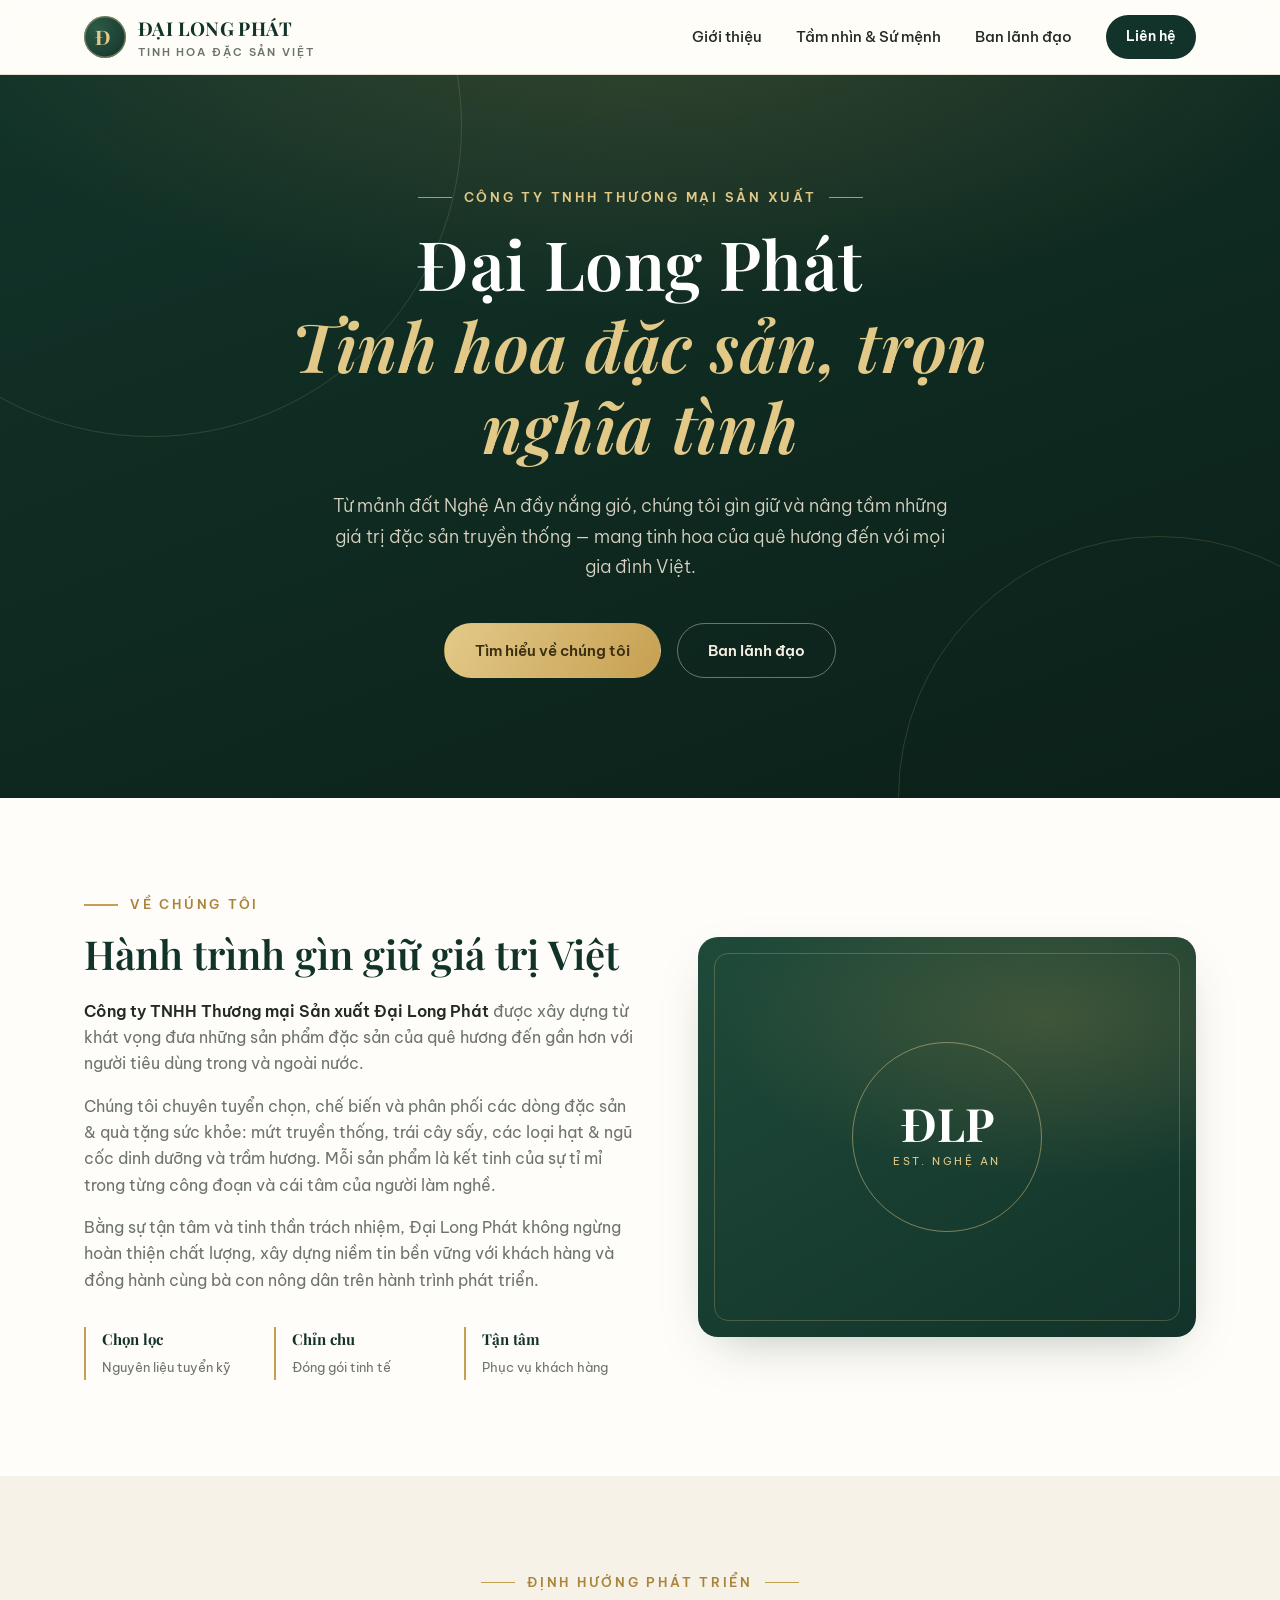
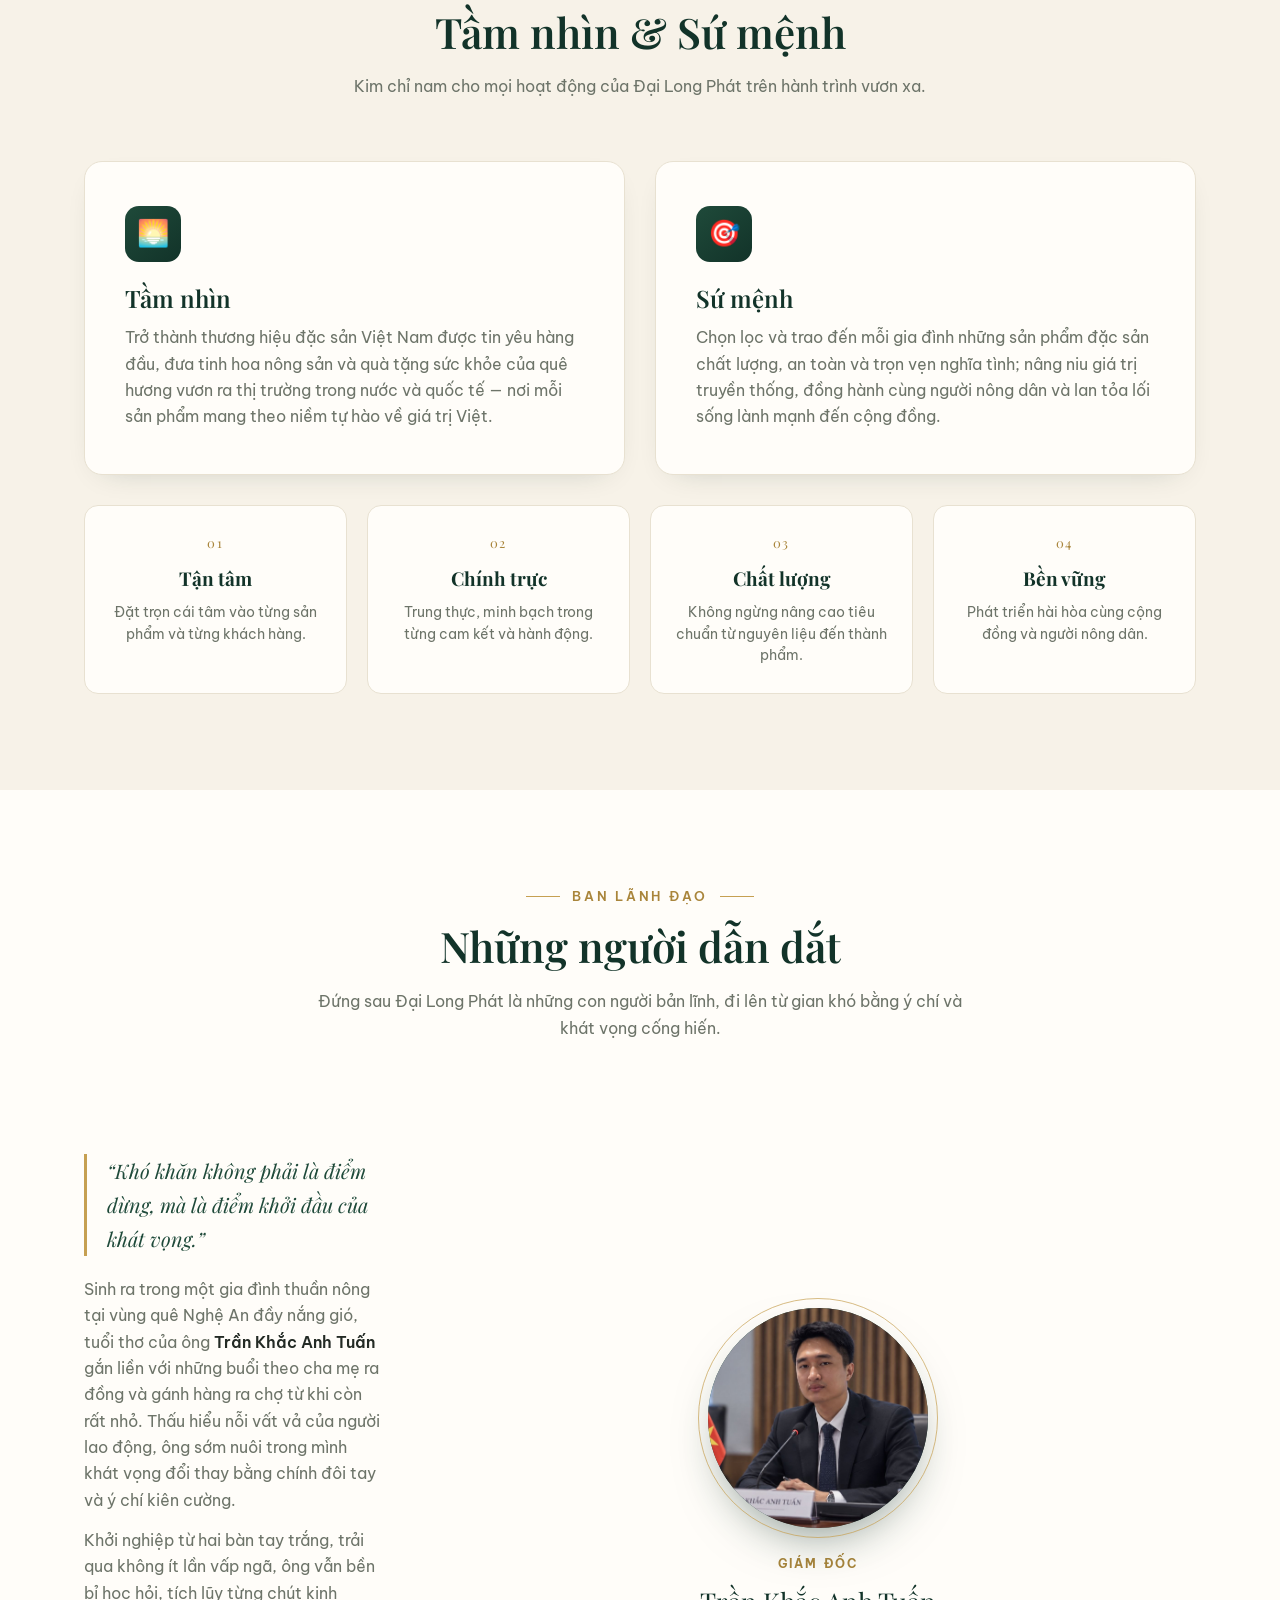
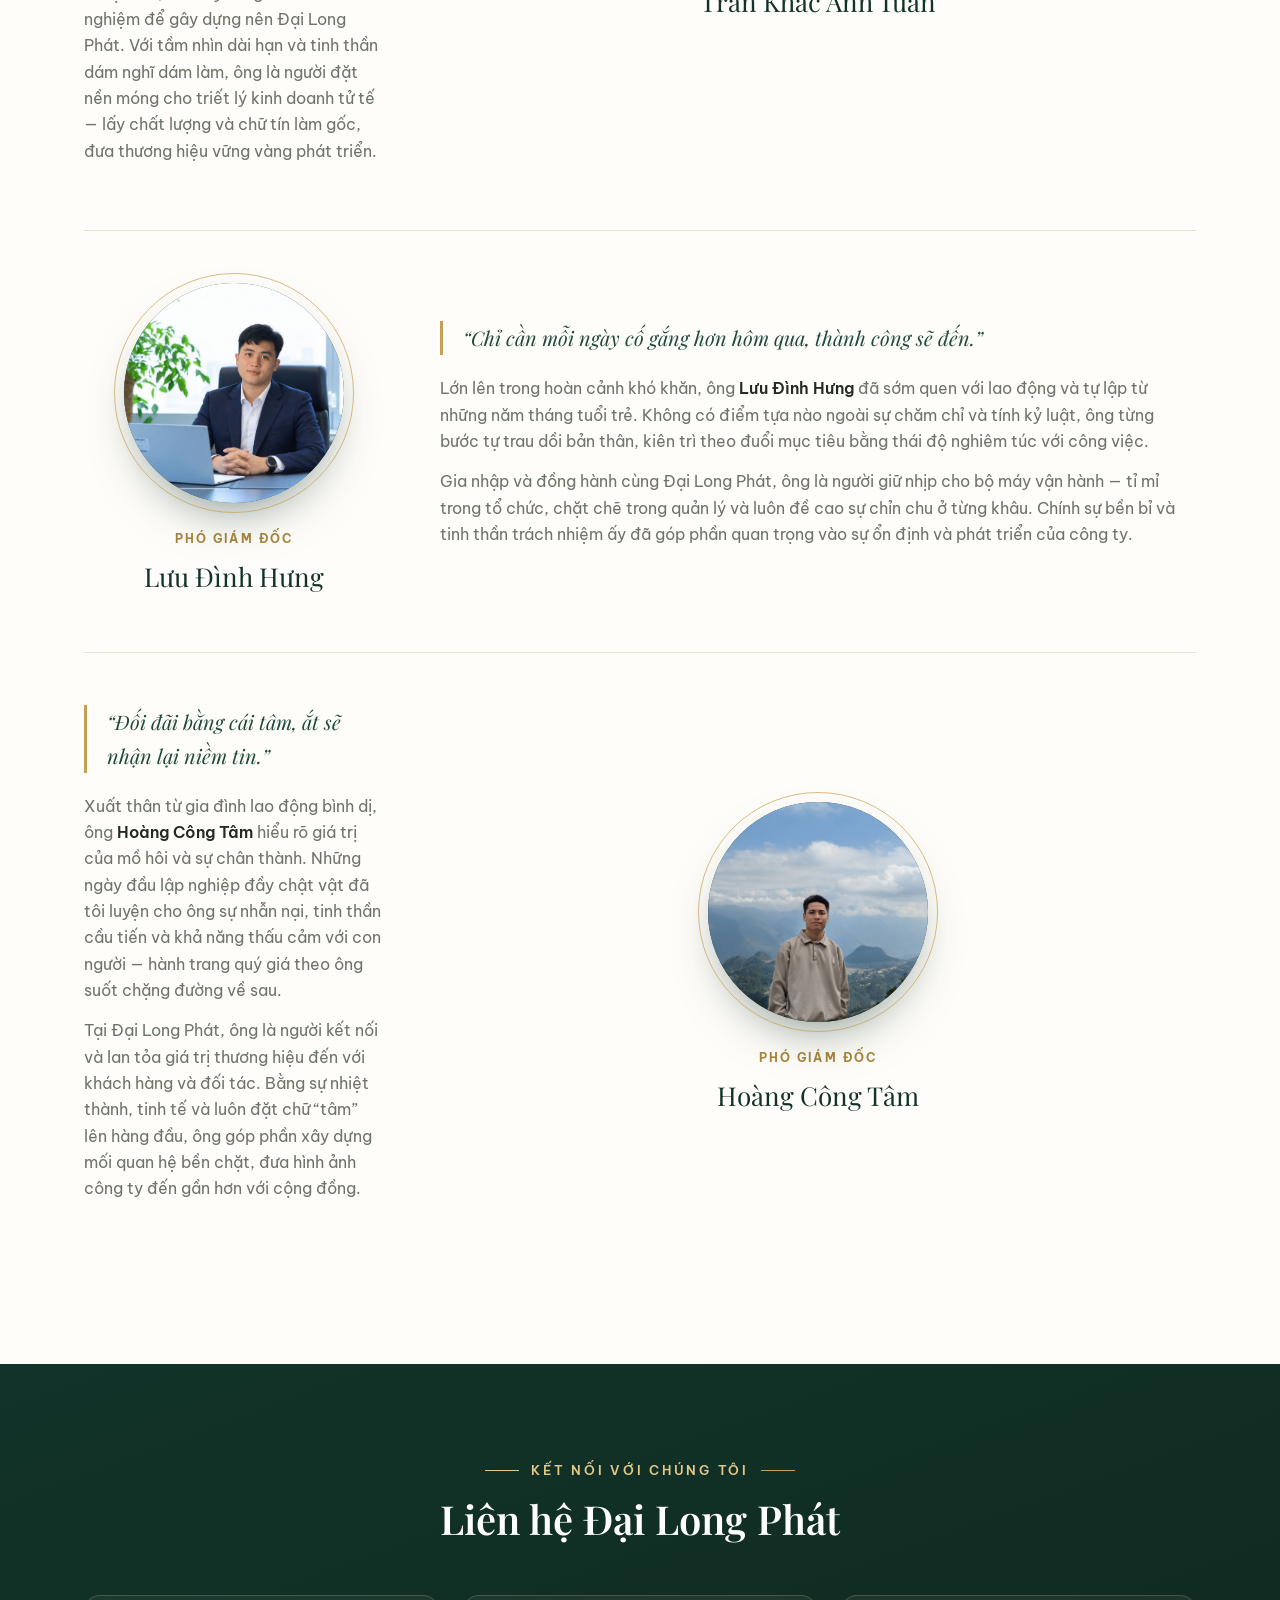
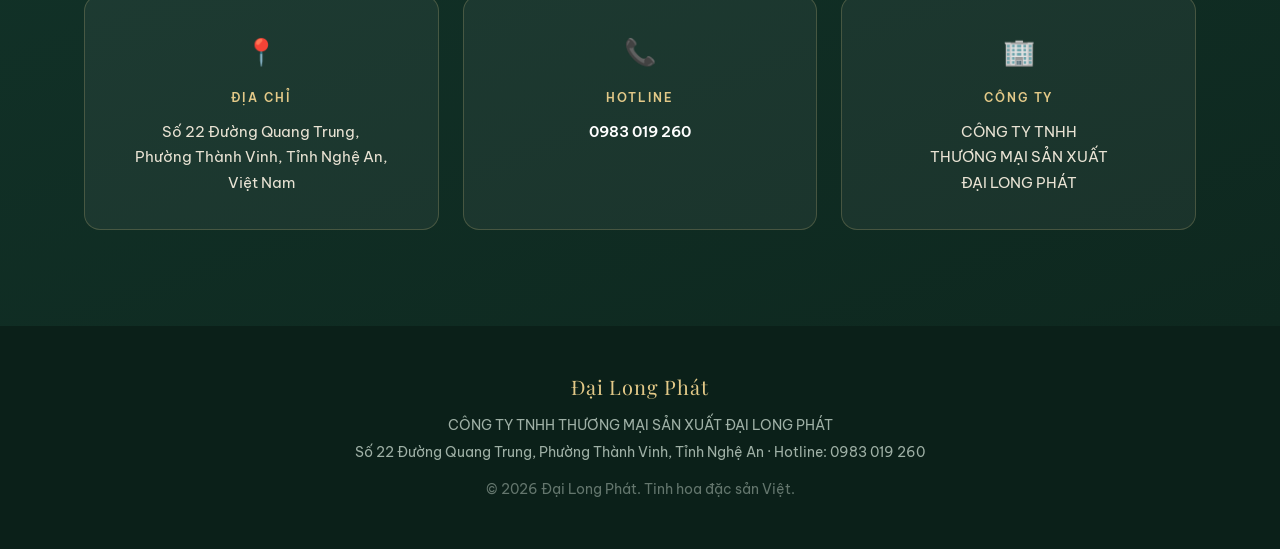
==== commit 52f8eb75: "Sua duong dan anh ban lanh dao cho khop ten file" ====
--- a/index.html
+++ b/index.html
@@ -340,7 +340,7 @@
       <!-- Leader 1 -->
       <div class="leader">
         <div class="portrait">
-          <div class="avatar">T<img src="assets/team/tuan.jpg" alt="Trần Khắc Anh Tuấn" onerror="this.remove()"></div>
+          <div class="avatar">T<img src="assets/team/trankhacanhtuan.jpg" alt="Trần Khắc Anh Tuấn" onerror="this.remove()"></div>
           <div class="role">Giám đốc</div>
           <div class="name">Trần Khắc Anh Tuấn</div>
         </div>
@@ -354,7 +354,7 @@
       <!-- Leader 2 -->
       <div class="leader">
         <div class="portrait">
-          <div class="avatar">H<img src="assets/team/hung.jpg" alt="Lưu Đình Hưng" onerror="this.remove()"></div>
+          <div class="avatar">H<img src="assets/team/luudinhhung.jpg" alt="Lưu Đình Hưng" onerror="this.remove()"></div>
           <div class="role">Phó Giám đốc</div>
           <div class="name">Lưu Đình Hưng</div>
         </div>
@@ -368,7 +368,7 @@
       <!-- Leader 3 -->
       <div class="leader">
         <div class="portrait">
-          <div class="avatar">T<img src="assets/team/tam.jpg" alt="Hoàng Công Tâm" onerror="this.remove()"></div>
+          <div class="avatar">T<img src="assets/team/hoangcongtam.jpg" alt="Hoàng Công Tâm" onerror="this.remove()"></div>
           <div class="role">Phó Giám đốc</div>
           <div class="name">Hoàng Công Tâm</div>
         </div>
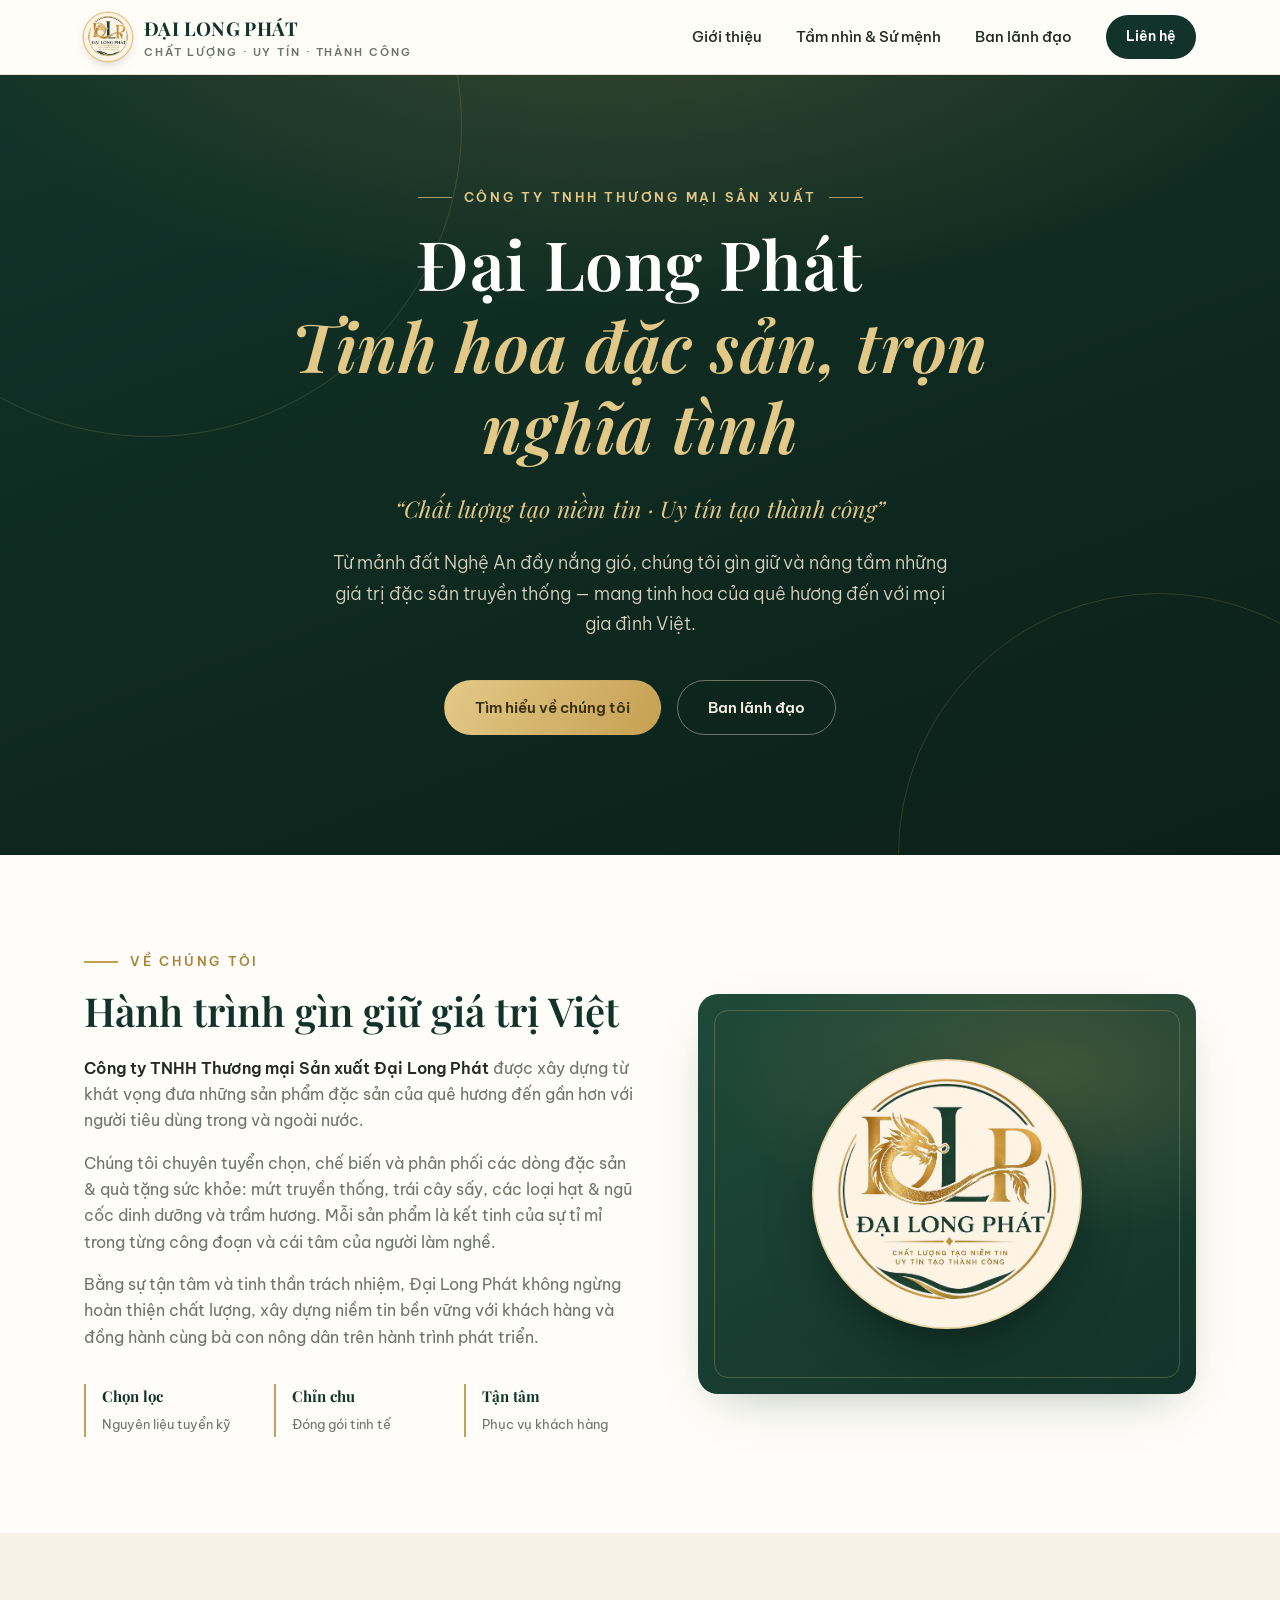
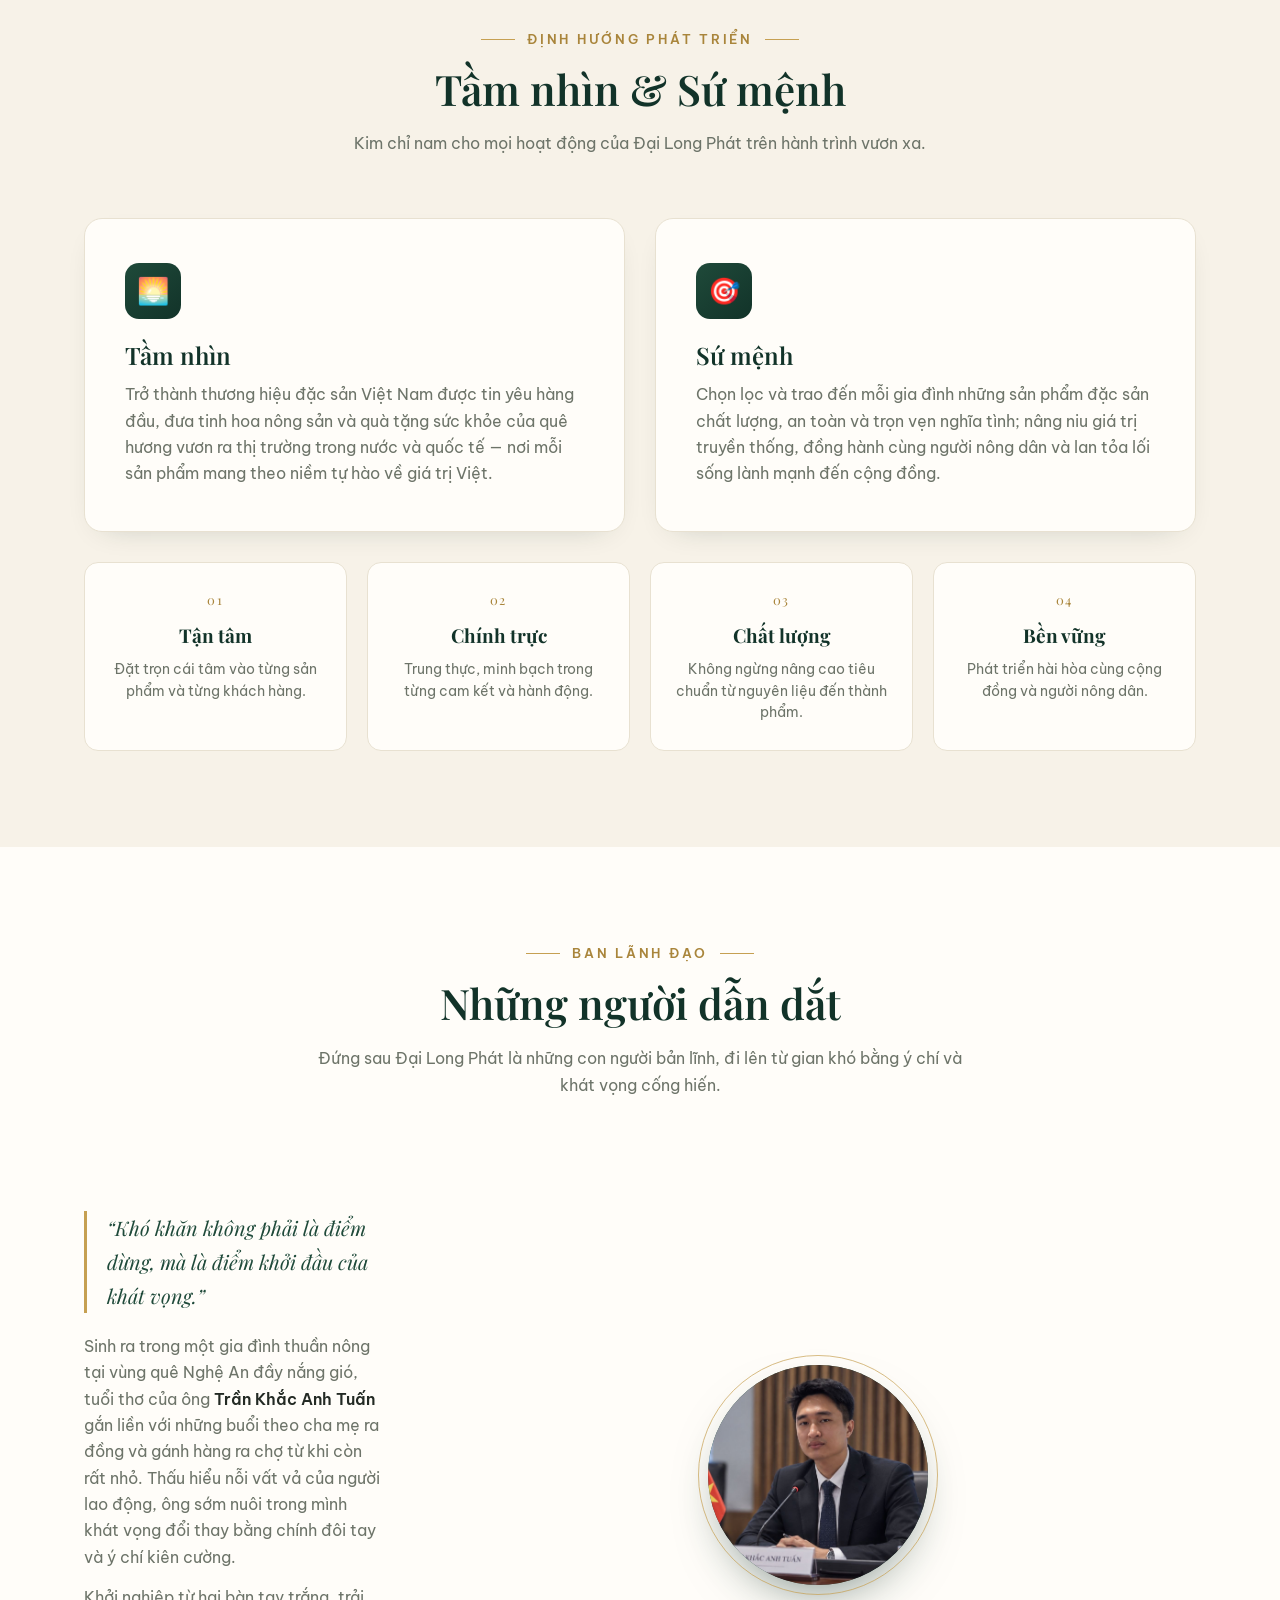
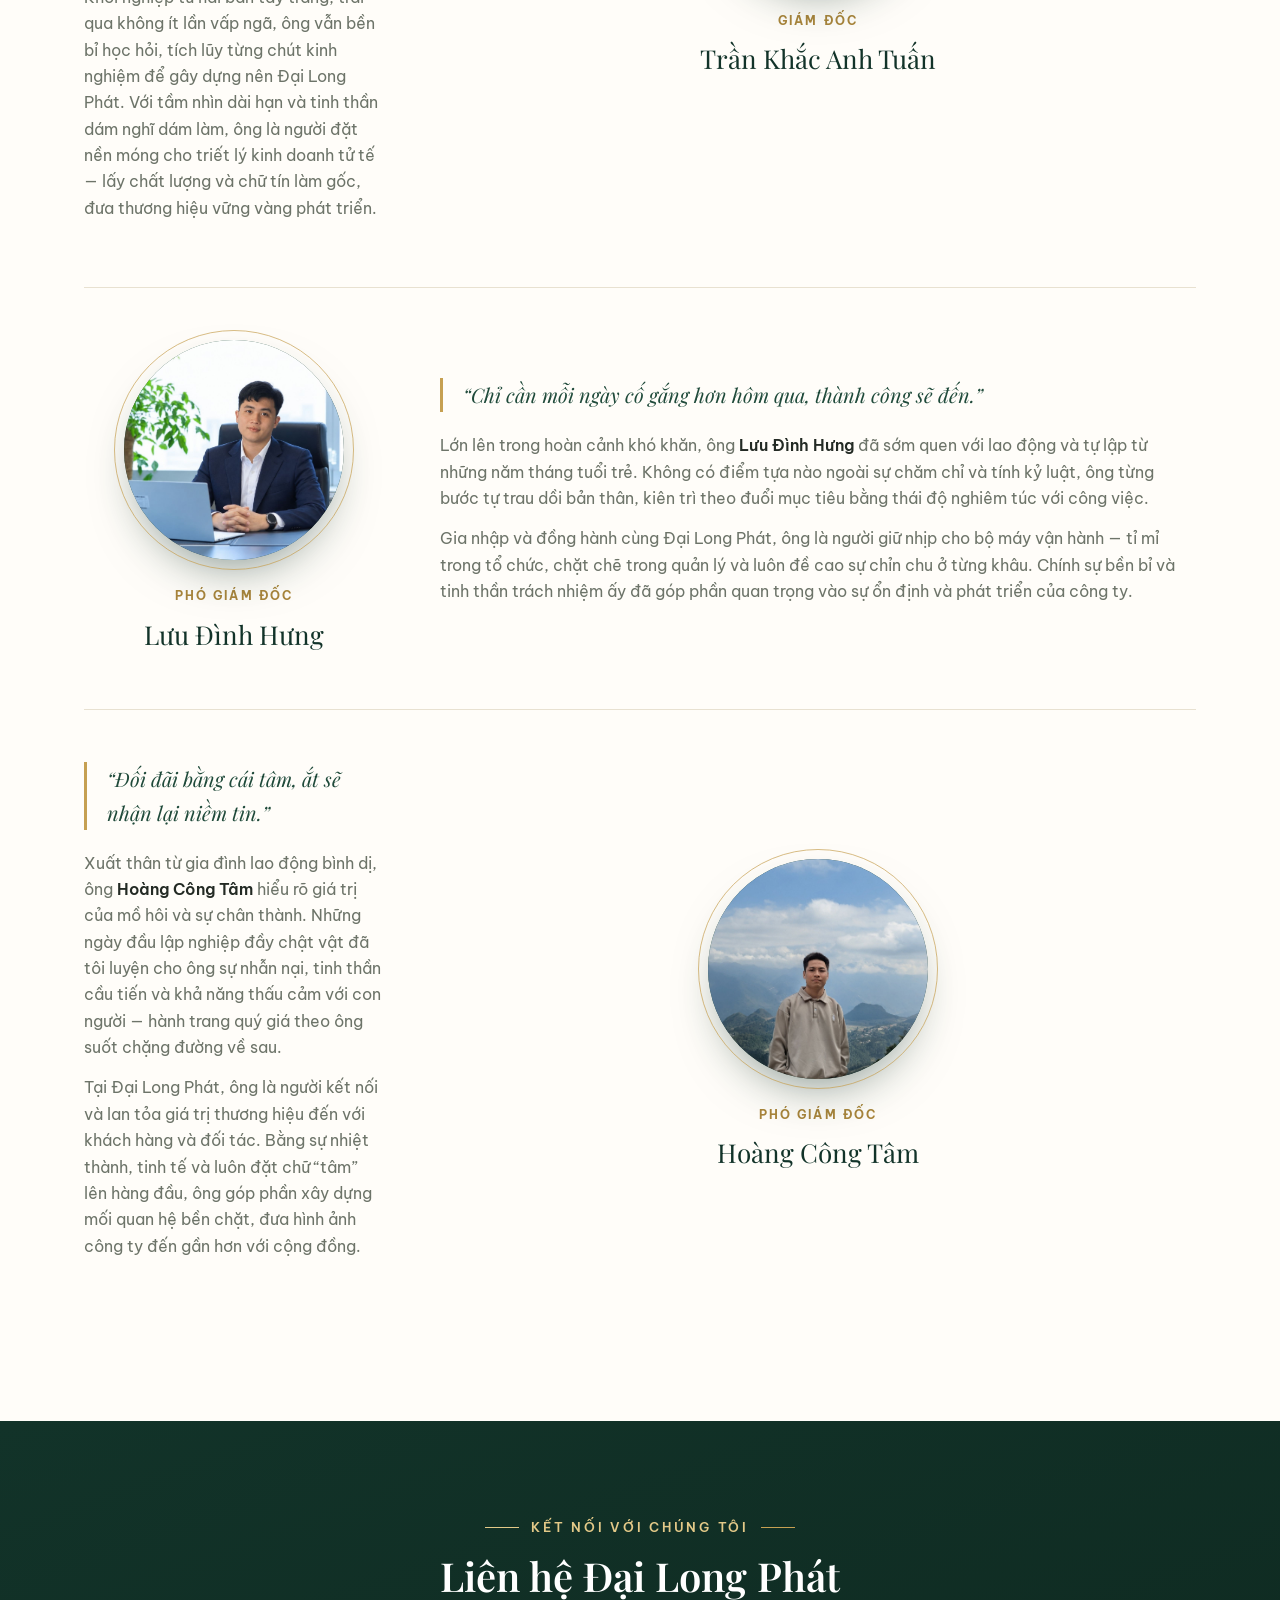
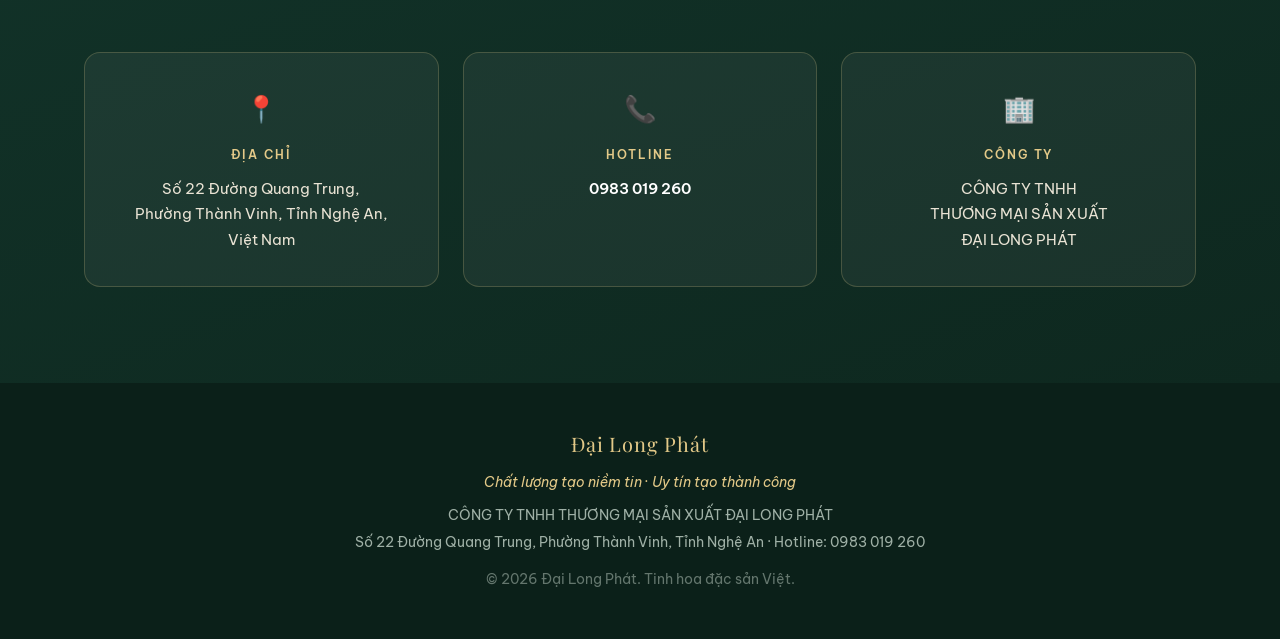
==== commit 9451ab1a: "Dung logo that + slogan 'Chat luong tao niem tin, Uy tin tao thanh cong'" ====
--- a/index.html
+++ b/index.html
@@ -5,7 +5,7 @@
   <meta name="viewport" content="width=device-width, initial-scale=1" />
   <title>Đại Long Phát — Tinh hoa đặc sản Việt</title>
   <meta name="description" content="CÔNG TY TNHH THƯƠNG MẠI SẢN XUẤT ĐẠI LONG PHÁT — thương hiệu đặc sản & quà tặng sức khỏe từ Nghệ An. Giới thiệu công ty, tầm nhìn, sứ mệnh và ban lãnh đạo." />
-  <link rel="icon" href="data:image/svg+xml,<svg xmlns=%22http://www.w3.org/2000/svg%22 viewBox=%220 0 100 100%22><text y=%22.9em%22 font-size=%2288%22>🌿</text></svg>" />
+  <link rel="icon" href="assets/team/logo.jpg" />
   <link rel="preconnect" href="https://fonts.googleapis.com" />
   <link rel="preconnect" href="https://fonts.gstatic.com" crossorigin />
   <link href="https://fonts.googleapis.com/css2?family=Playfair+Display:ital,wght@0,500;0,600;0,700;1,500;1,600&family=Be+Vietnam+Pro:wght@300;400;500;600;700&display=swap" rel="stylesheet" />
@@ -61,12 +61,11 @@
     .nav{display:flex; align-items:center; justify-content:space-between; height:74px}
     .brand{display:flex; align-items:center; gap:12px}
     .brand .mark{
-      width:42px; height:42px; border-radius:50%; flex:none;
-      background:radial-gradient(circle at 30% 30%,var(--green-soft),var(--green));
-      display:grid; place-items:center; color:var(--gold-2);
-      font-family:"Playfair Display",serif; font-weight:700; font-size:20px;
-      box-shadow:inset 0 0 0 1.5px rgba(226,201,136,.4);
-    }
+      width:48px; height:48px; border-radius:50%; flex:none; overflow:hidden;
+      background:var(--cream);
+      box-shadow:0 0 0 1.5px var(--gold-2), 0 5px 14px -7px rgba(18,51,41,.5);
+    }
+    .brand .mark img{width:100%; height:100%; object-fit:cover; display:block}
     .brand b{font-family:"Playfair Display",serif; font-size:19px; letter-spacing:.02em; color:var(--green)}
     .brand span{display:block; font-size:10.5px; letter-spacing:.18em; text-transform:uppercase; color:var(--muted); font-weight:600}
     .menu{display:flex; gap:34px; align-items:center}
@@ -102,7 +101,11 @@
     .hero .eyebrow::after{content:""; width:34px; height:1.5px; display:inline-block}
     .hero h1{font-size:clamp(38px,6vw,68px); color:#fff; letter-spacing:.01em}
     .hero h1 em{font-style:italic; color:var(--gold-2)}
-    .hero p{margin:24px auto 0; max-width:620px; font-size:clamp(15px,2vw,18px); color:#d9d3c3; font-weight:300}
+    .hero .slogan{
+      margin:22px auto 0; font-family:"Playfair Display",serif; font-style:italic;
+      font-size:clamp(16px,2.5vw,23px); color:var(--gold-2); letter-spacing:.01em;
+    }
+    .hero p{margin:20px auto 0; max-width:620px; font-size:clamp(15px,2vw,18px); color:#d9d3c3; font-weight:300}
     .hero .actions{margin-top:40px; display:flex; gap:16px; justify-content:center; flex-wrap:wrap}
     .btn{
       display:inline-flex; align-items:center; gap:9px; padding:14px 30px; border-radius:999px;
@@ -140,6 +143,12 @@
     }
     .about-visual .seal b{display:block; font-family:"Playfair Display",serif; font-size:46px; color:#fff; line-height:1}
     .about-visual .seal span{font-size:10.5px; letter-spacing:.24em; text-transform:uppercase; margin-top:10px}
+    .logo-badge{
+      position:relative; z-index:2; width:270px; height:270px; max-width:78%; border-radius:50%;
+      overflow:hidden; background:var(--cream); border:2px solid rgba(226,201,136,.65);
+      box-shadow:0 24px 60px -20px rgba(0,0,0,.55);
+    }
+    .logo-badge img{width:100%; height:100%; object-fit:cover; display:block}
     .facts{display:grid; grid-template-columns:repeat(3,1fr); gap:20px; margin-top:34px}
     .fact{border-left:2px solid var(--gold); padding-left:16px}
     .fact b{display:block; font-family:"Playfair Display",serif; font-size:15px; color:var(--green)}
@@ -247,8 +256,8 @@
   <header>
     <div class="wrap nav">
       <a class="brand" href="#top">
-        <span class="mark">Đ</span>
-        <span><b>ĐẠI LONG PHÁT</b><span>Tinh hoa đặc sản Việt</span></span>
+        <span class="mark"><img src="assets/team/logo.jpg" alt="Logo Đại Long Phát" /></span>
+        <span><b>ĐẠI LONG PHÁT</b><span>Chất lượng · Uy tín · Thành công</span></span>
       </a>
       <nav class="menu" data-menu>
         <a href="#gioi-thieu">Giới thiệu</a>
@@ -265,6 +274,7 @@
     <div class="inner">
       <div class="eyebrow">Công ty TNHH Thương mại Sản xuất</div>
       <h1>Đại Long Phát<br><em>Tinh hoa đặc sản, trọn nghĩa tình</em></h1>
+      <p class="slogan">“Chất lượng tạo niềm tin · Uy tín tạo thành công”</p>
       <p>Từ mảnh đất Nghệ An đầy nắng gió, chúng tôi gìn giữ và nâng tầm những giá trị đặc sản truyền thống — mang tinh hoa của quê hương đến với mọi gia đình Việt.</p>
       <div class="actions">
         <a class="btn btn-gold" href="#gioi-thieu">Tìm hiểu về chúng tôi</a>
@@ -289,12 +299,7 @@
         </div>
       </div>
       <div class="about-visual">
-        <div class="seal">
-          <div>
-            <b>ĐLP</b>
-            <span>Est. Nghệ An</span>
-          </div>
-        </div>
+        <div class="logo-badge"><img src="assets/team/logo.jpg" alt="Logo Đại Long Phát" /></div>
       </div>
     </div>
   </section>
@@ -410,6 +415,7 @@
   <footer>
     <div class="wrap">
       <div class="fbrand">Đại Long Phát</div>
+      <p style="color:var(--gold-2); font-style:italic; margin-bottom:10px">Chất lượng tạo niềm tin · Uy tín tạo thành công</p>
       <p>CÔNG TY TNHH THƯƠNG MẠI SẢN XUẤT ĐẠI LONG PHÁT</p>
       <p>Số 22 Đường Quang Trung, Phường Thành Vinh, Tỉnh Nghệ An · Hotline: 0983 019 260</p>
       <p style="margin-top:14px;opacity:.6">© 2026 Đại Long Phát. Tinh hoa đặc sản Việt.</p>
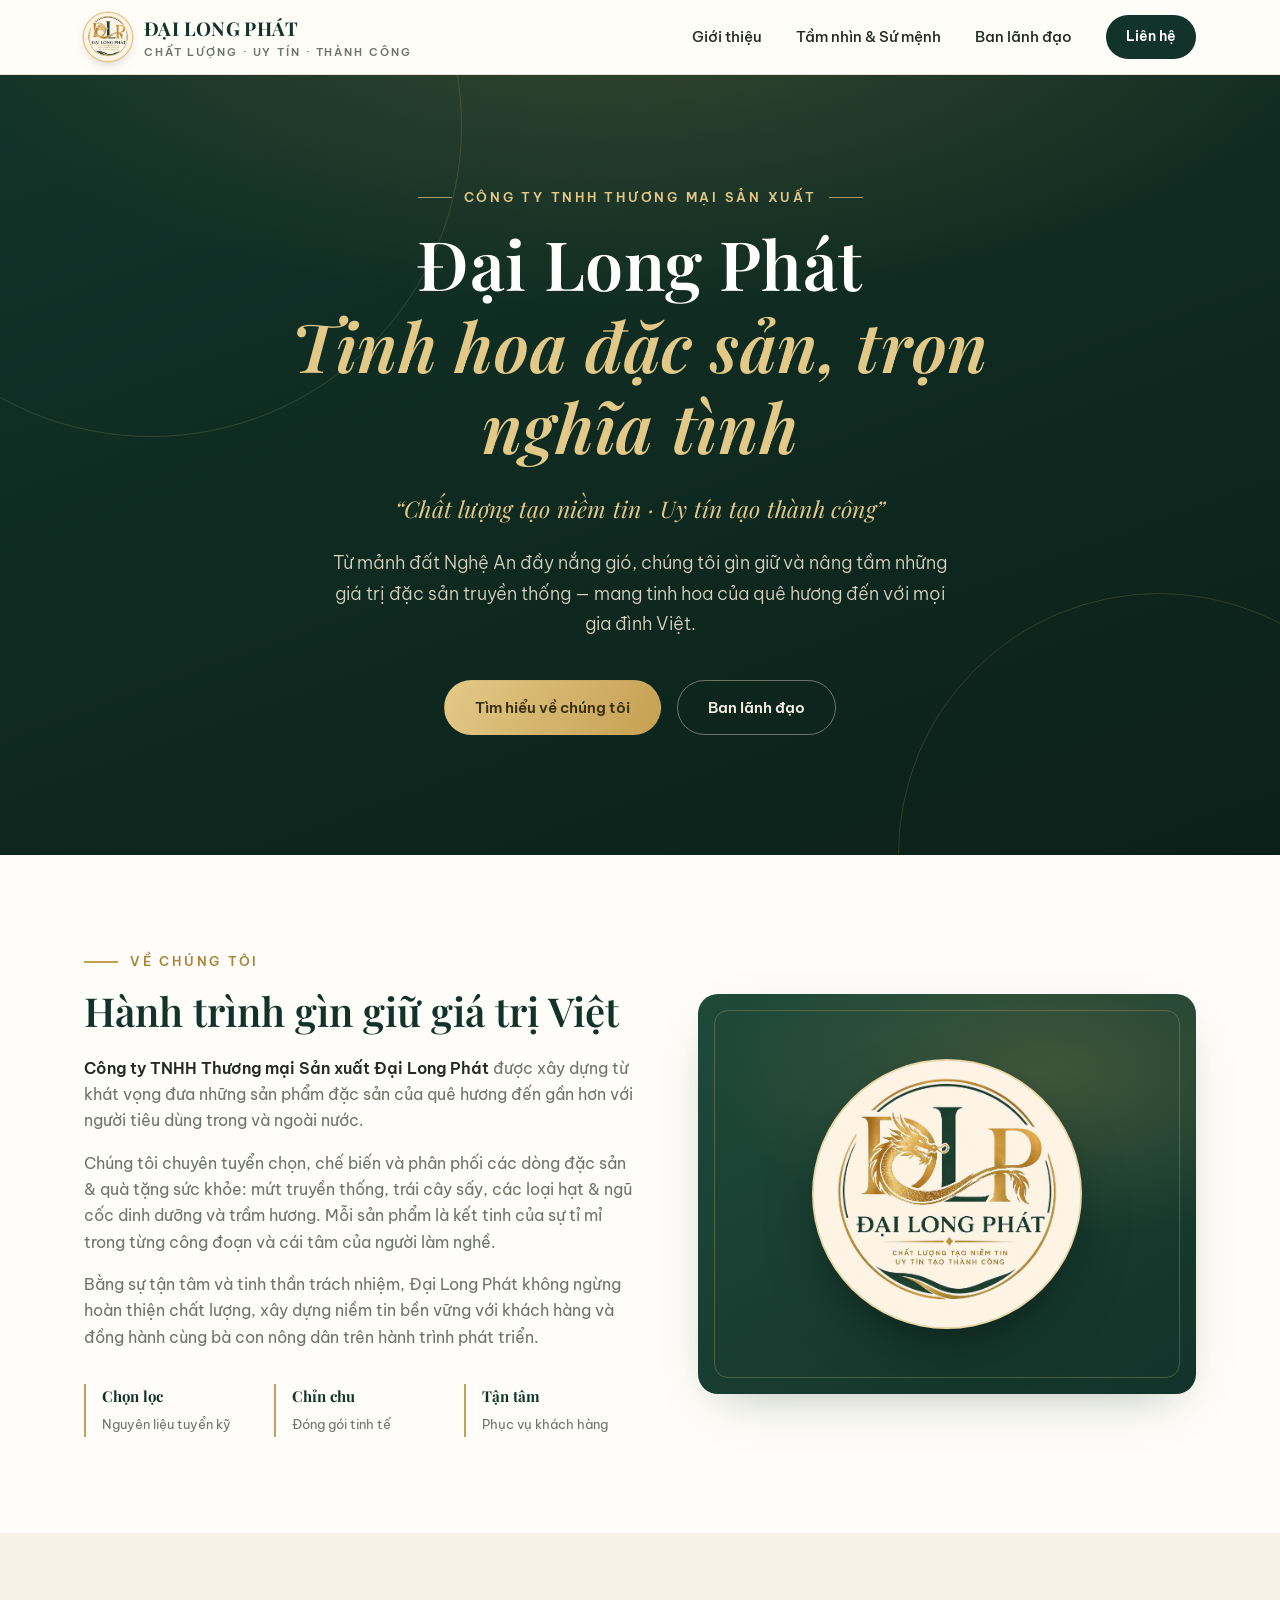
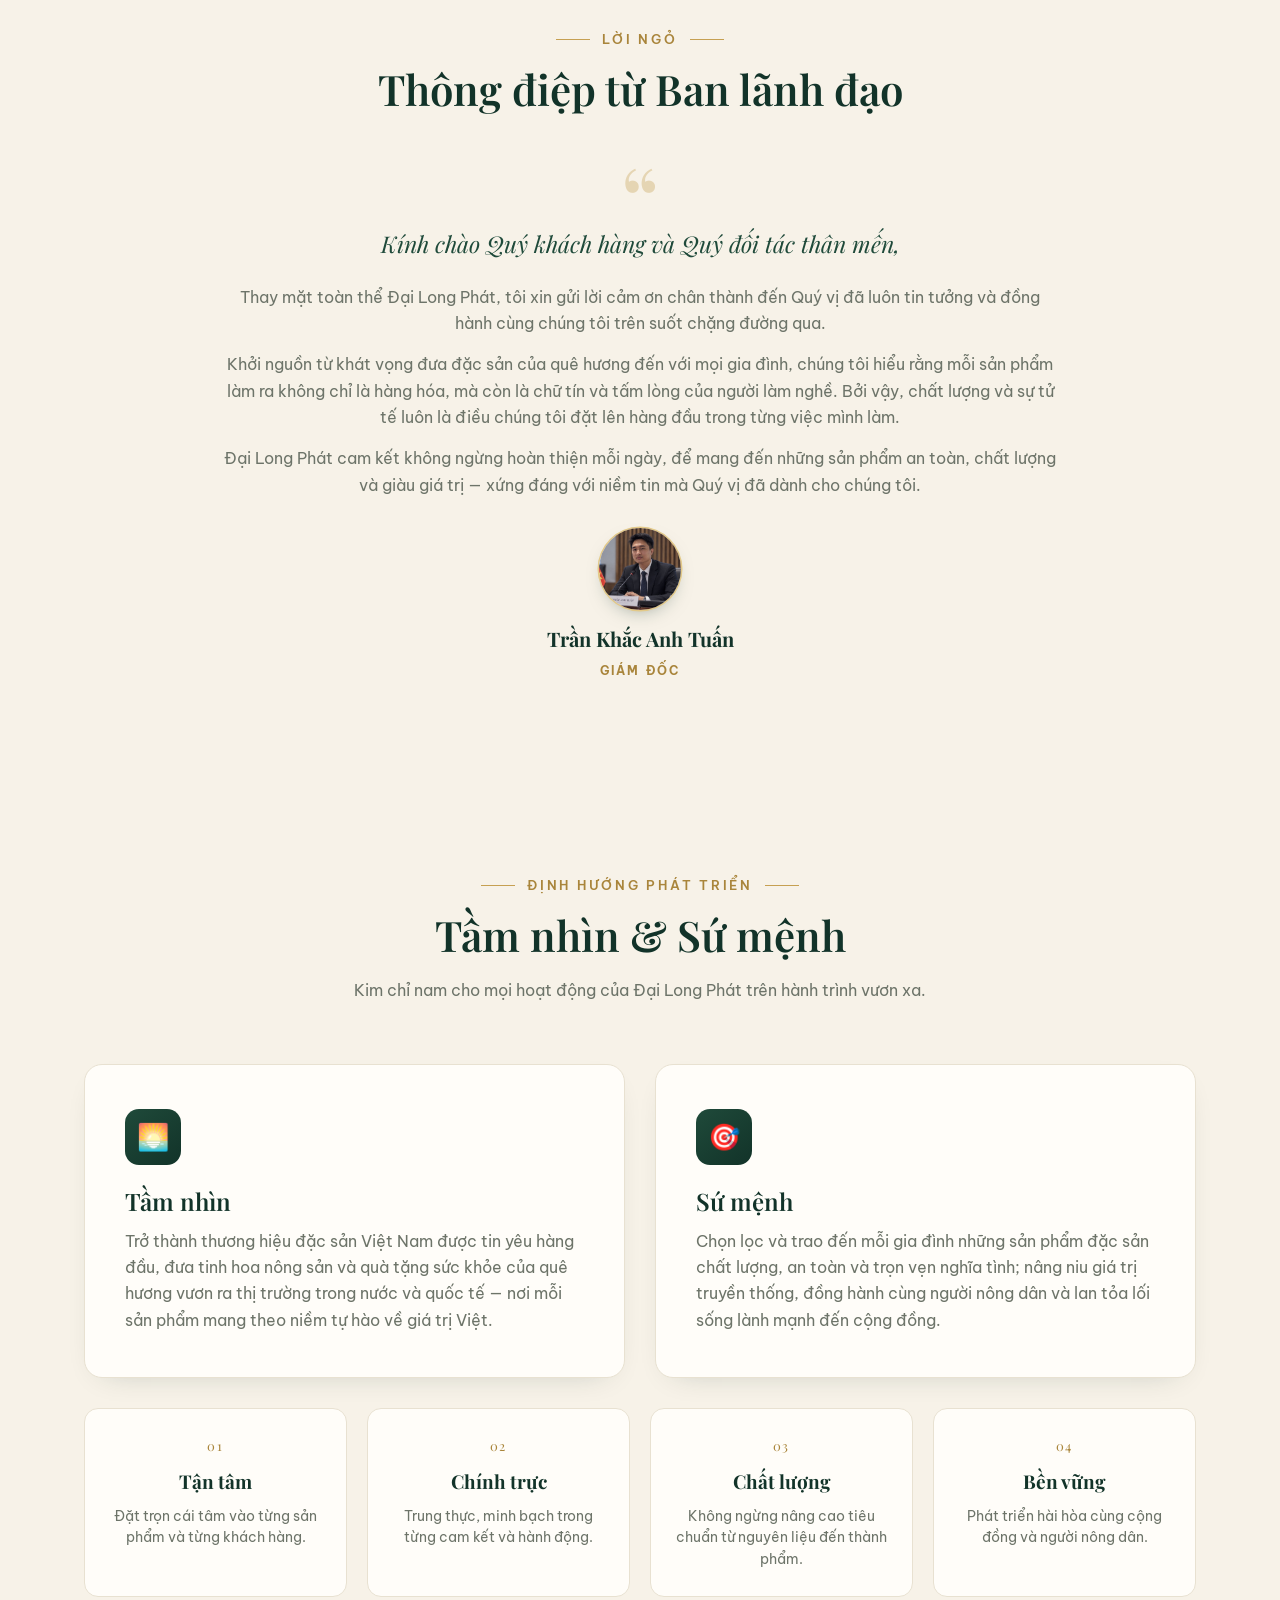
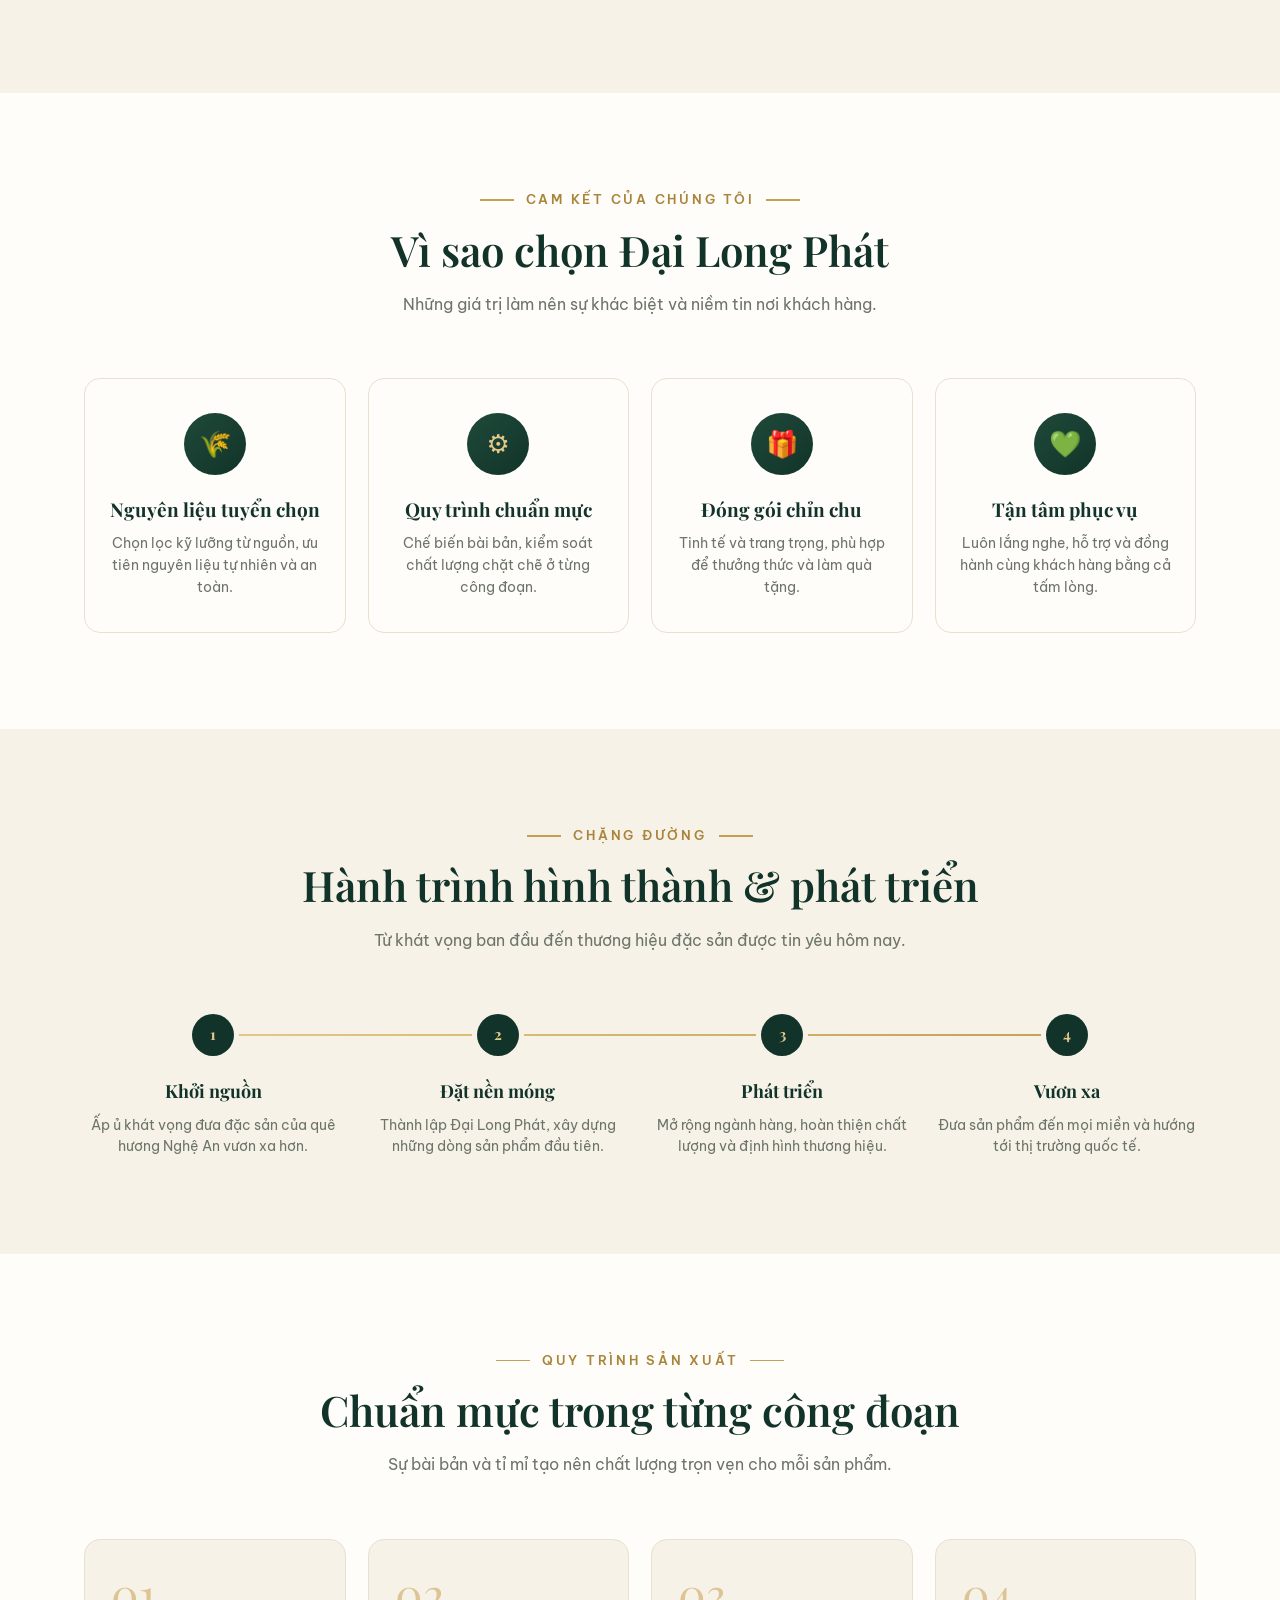
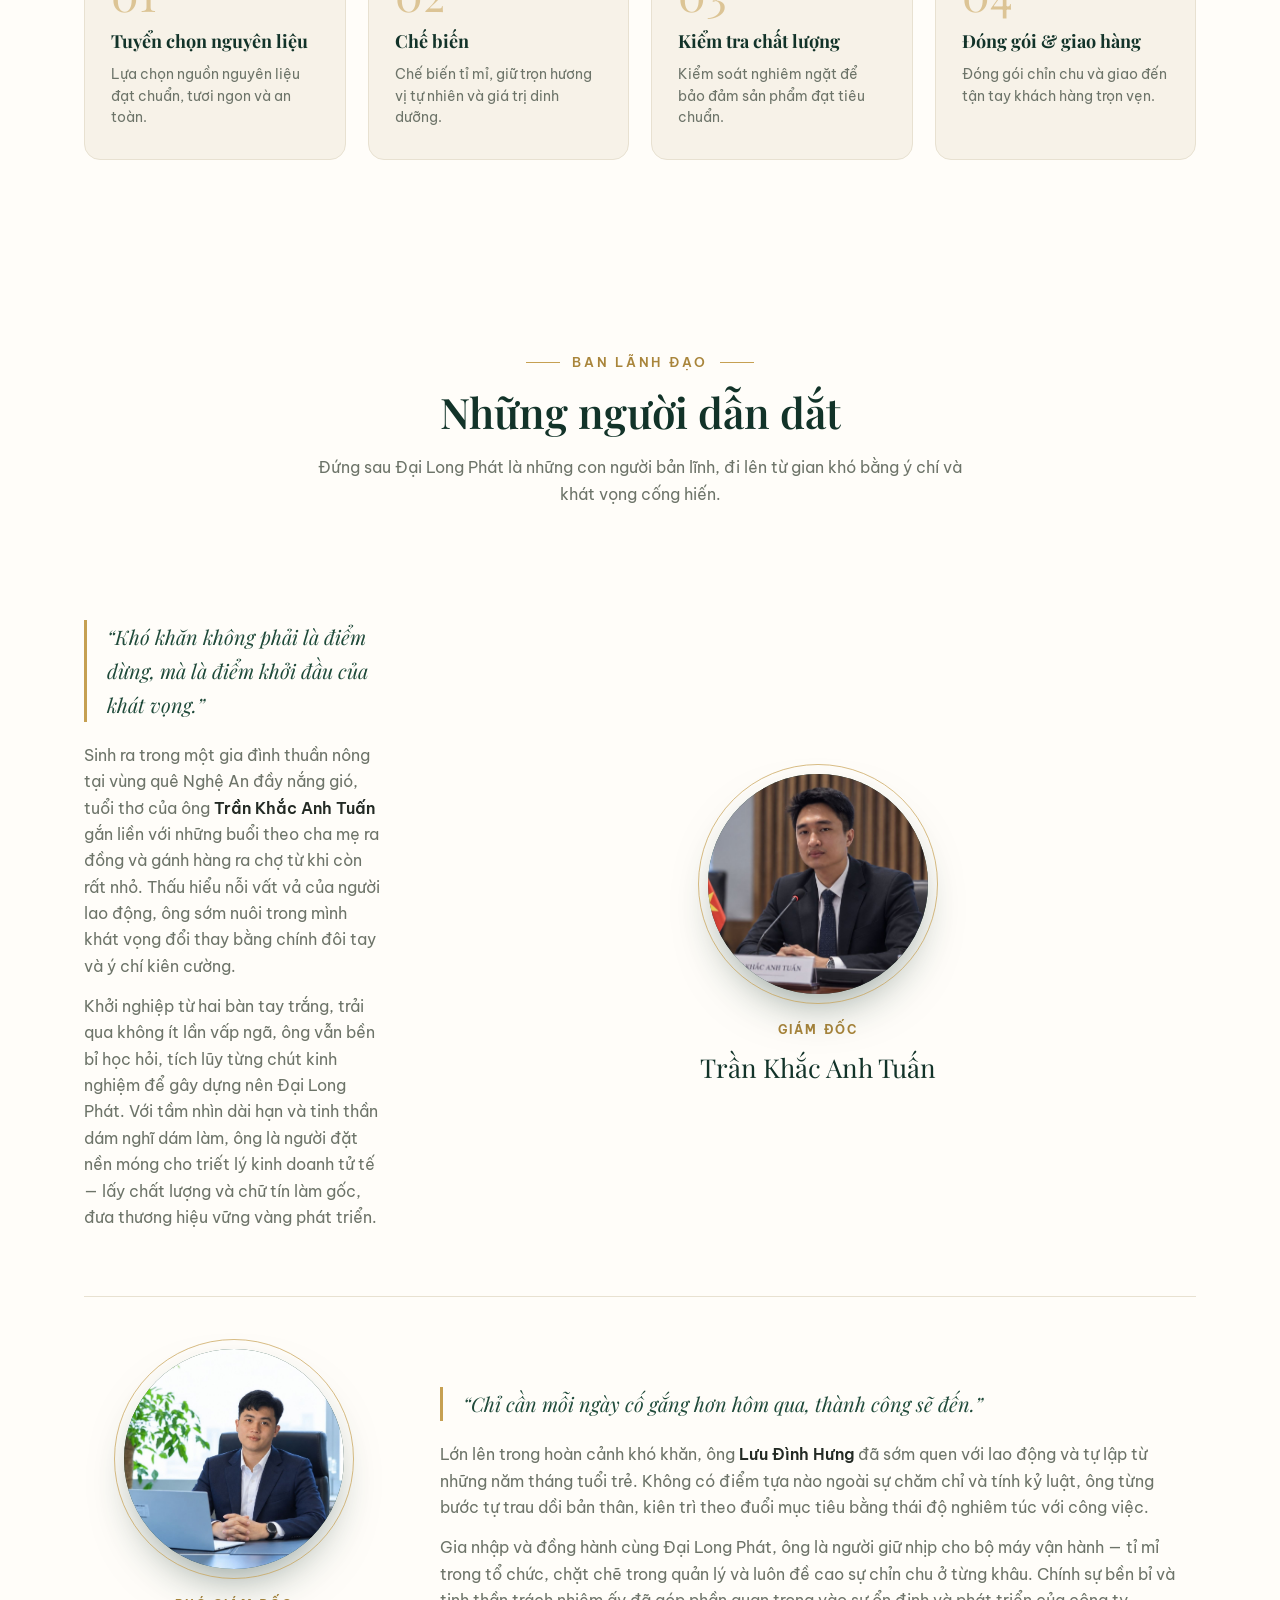
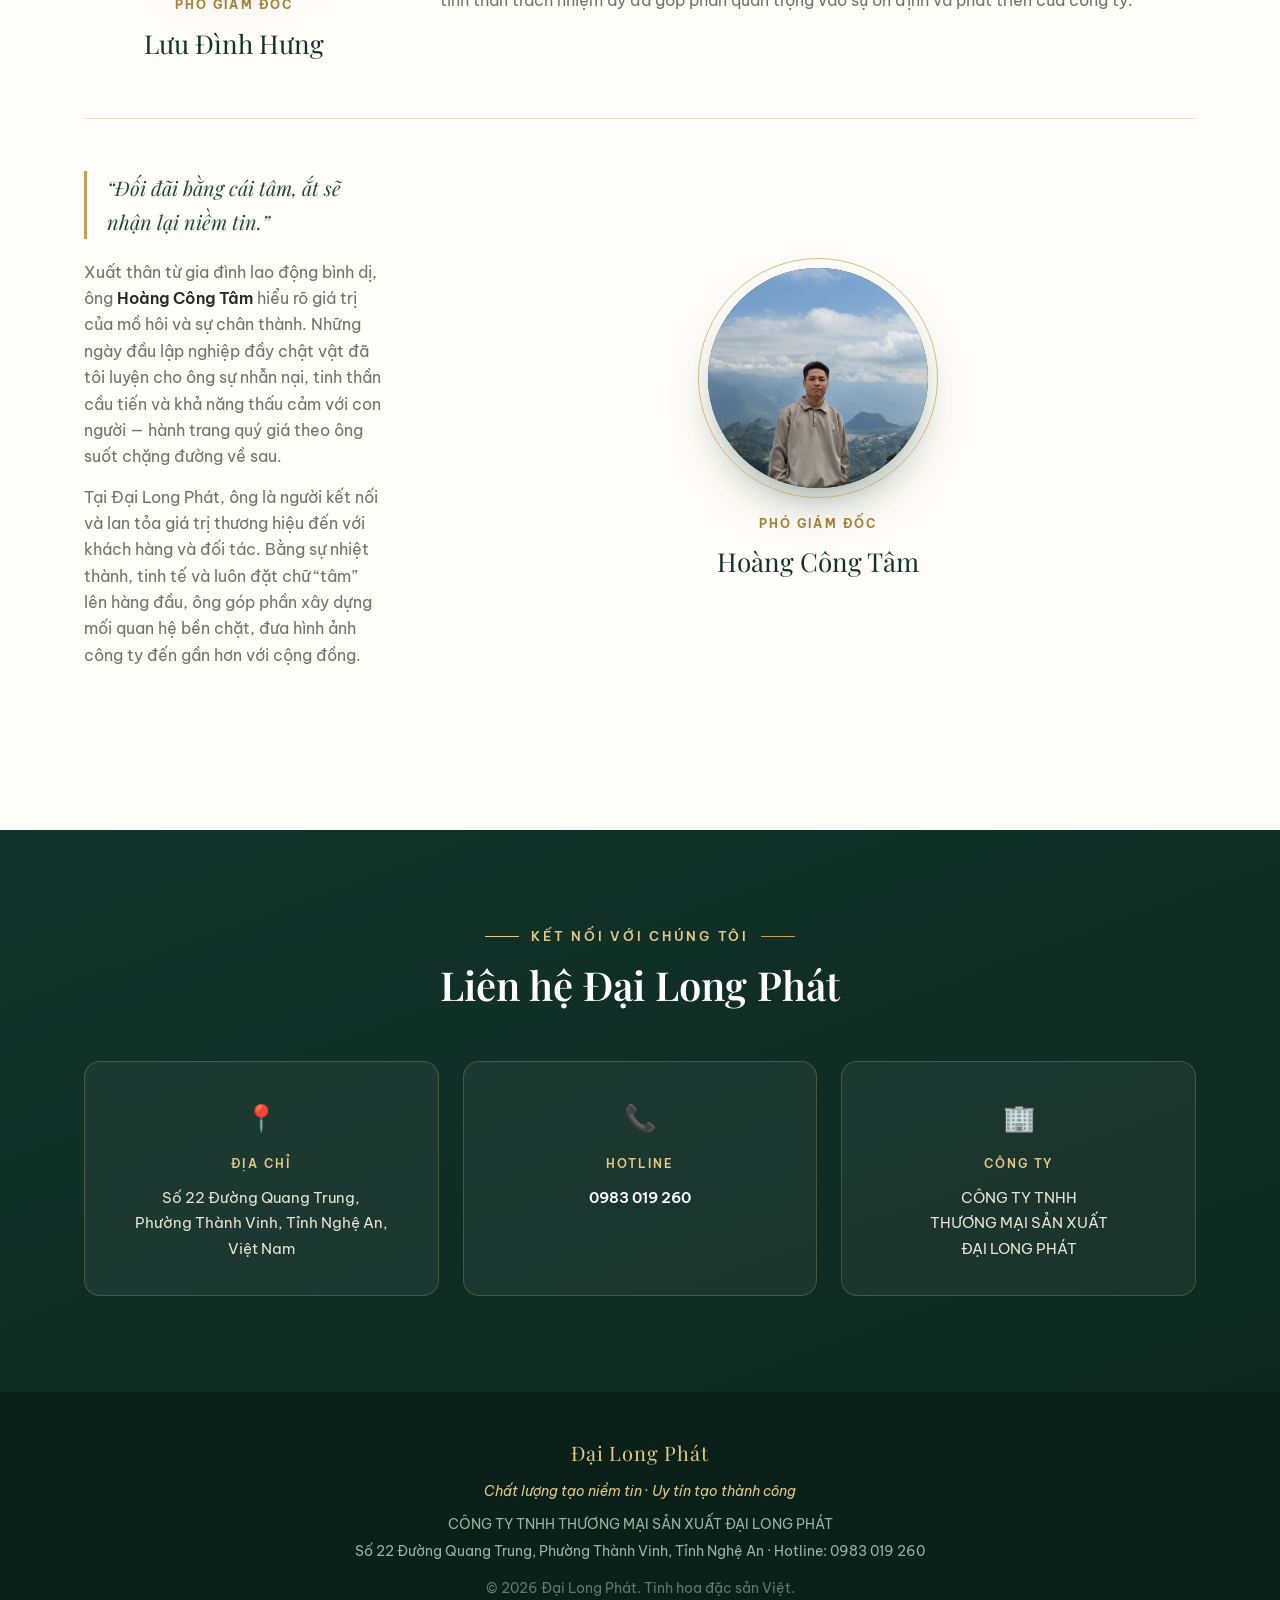
==== commit 4a12d48e: "Bo sung: Loi ngo, Vi sao chon, Chang duong, Quy trinh san xuat" ====
--- a/index.html
+++ b/index.html
@@ -226,6 +226,43 @@
     footer .fbrand{font-family:"Playfair Display",serif; color:var(--gold-2); font-size:20px; letter-spacing:.04em; margin-bottom:10px}
     footer p{margin:4px 0}
 
+    /* ---------- Lời ngỏ ---------- */
+    .message{background:var(--cream)}
+    .message-card{max-width:840px; margin:0 auto; text-align:center}
+    .message-card .qmark{font-family:"Playfair Display",serif; font-size:96px; line-height:.5; color:var(--gold); opacity:.35; height:50px}
+    .message-card .lead{font-family:"Playfair Display",serif; font-style:italic; font-size:clamp(18px,2.4vw,23px); color:var(--green-2); margin-bottom:20px}
+    .message-card p{color:var(--muted); font-size:15.5px; margin-bottom:15px}
+    .message-sign{margin-top:30px; display:flex; flex-direction:column; align-items:center; gap:12px}
+    .message-sign img{width:82px; height:82px; border-radius:50%; object-fit:cover; object-position:center 20%; box-shadow:0 0 0 1.5px var(--gold-2), 0 8px 20px -10px rgba(18,51,41,.5)}
+    .message-sign b{font-family:"Playfair Display",serif; color:var(--green); font-size:20px}
+    .message-sign span{font-size:11.5px; letter-spacing:.18em; text-transform:uppercase; color:var(--gold-deep); font-weight:700}
+
+    /* ---------- Vì sao chọn ---------- */
+    .why{background:var(--paper)}
+    .why-grid{display:grid; grid-template-columns:repeat(4,1fr); gap:22px}
+    .why-item{text-align:center; padding:34px 22px; border:1px solid var(--line); border-radius:16px; background:var(--paper); transition:.25s}
+    .why-item:hover{transform:translateY(-5px); box-shadow:var(--shadow); border-color:var(--gold-2)}
+    .why-item .ic{width:62px; height:62px; margin:0 auto 18px; border-radius:50%; display:grid; place-items:center; font-size:26px; background:linear-gradient(140deg,var(--green-2),var(--green)); color:var(--gold-2)}
+    .why-item h4{font-family:"Playfair Display",serif; font-size:19px; color:var(--green); margin-bottom:8px}
+    .why-item p{font-size:13.5px; color:var(--muted); line-height:1.6}
+
+    /* ---------- Chặng đường ---------- */
+    .journey{background:var(--cream)}
+    .timeline{display:grid; grid-template-columns:repeat(4,1fr); gap:26px; position:relative}
+    .timeline::before{content:""; position:absolute; top:20px; left:10%; right:10%; height:2px; background:linear-gradient(90deg,var(--gold-2),var(--gold))}
+    .tl{position:relative; text-align:center}
+    .tl .dot{width:42px; height:42px; border-radius:50%; margin:0 auto 20px; background:var(--green); color:var(--gold-2); display:grid; place-items:center; font-family:"Playfair Display",serif; font-weight:700; font-size:15px; position:relative; z-index:2; box-shadow:0 0 0 5px var(--cream)}
+    .tl h4{font-family:"Playfair Display",serif; font-size:18px; color:var(--green); margin-bottom:8px}
+    .tl p{font-size:13.5px; color:var(--muted); line-height:1.6}
+
+    /* ---------- Quy trình ---------- */
+    .process{background:var(--paper)}
+    .steps{display:grid; grid-template-columns:repeat(4,1fr); gap:22px}
+    .step{background:var(--cream); border:1px solid var(--line); border-radius:16px; padding:30px 26px}
+    .step .num{font-family:"Playfair Display",serif; font-size:46px; color:var(--gold); opacity:.55; line-height:1}
+    .step h4{font-family:"Playfair Display",serif; font-size:18px; color:var(--green); margin:10px 0 8px}
+    .step p{font-size:13.5px; color:var(--muted); line-height:1.6}
+
     /* ---------- Responsive ---------- */
     @media(max-width:900px){
       .menu{
@@ -238,7 +275,9 @@
       .menu .cta{margin:12px 24px; text-align:center}
       .burger{display:block}
       .about-grid,.vm-grid{grid-template-columns:1fr; gap:40px}
-      .values{grid-template-columns:1fr 1fr}
+      .values,.why-grid,.steps{grid-template-columns:1fr 1fr}
+      .timeline{grid-template-columns:1fr 1fr; gap:34px}
+      .timeline::before{display:none}
       .leader{grid-template-columns:1fr; gap:28px; text-align:center}
       .leader:nth-child(even) .portrait{order:0}
       .leader-body .quote{border-left:0; padding-left:0}
@@ -247,7 +286,7 @@
     }
     @media(max-width:480px){
       section{padding:72px 0}
-      .values{grid-template-columns:1fr}
+      .values,.why-grid,.steps,.timeline{grid-template-columns:1fr}
     }
   </style>
 </head>
@@ -304,6 +343,30 @@
     </div>
   </section>
 
+  <!-- MESSAGE -->
+  <section class="message">
+    <div class="wrap">
+      <div class="section-head">
+        <div class="eyebrow center">Lời ngỏ</div>
+        <h2>Thông điệp từ Ban lãnh đạo</h2>
+      </div>
+      <div class="message-card">
+        <div class="qmark">“</div>
+        <p class="lead">Kính chào Quý khách hàng và Quý đối tác thân mến,</p>
+        <p>Thay mặt toàn thể Đại Long Phát, tôi xin gửi lời cảm ơn chân thành đến Quý vị đã luôn tin tưởng và đồng hành cùng chúng tôi trên suốt chặng đường qua.</p>
+        <p>Khởi nguồn từ khát vọng đưa đặc sản của quê hương đến với mọi gia đình, chúng tôi hiểu rằng mỗi sản phẩm làm ra không chỉ là hàng hóa, mà còn là chữ tín và tấm lòng của người làm nghề. Bởi vậy, chất lượng và sự tử tế luôn là điều chúng tôi đặt lên hàng đầu trong từng việc mình làm.</p>
+        <p>Đại Long Phát cam kết không ngừng hoàn thiện mỗi ngày, để mang đến những sản phẩm an toàn, chất lượng và giàu giá trị — xứng đáng với niềm tin mà Quý vị đã dành cho chúng tôi.</p>
+        <div class="message-sign">
+          <img src="assets/team/trankhacanhtuan.jpg" alt="Trần Khắc Anh Tuấn" onerror="this.remove()" />
+          <div>
+            <b>Trần Khắc Anh Tuấn</b><br>
+            <span>Giám đốc</span>
+          </div>
+        </div>
+      </div>
+    </div>
+  </section>
+
   <!-- VISION / MISSION / VALUES -->
   <section class="vm" id="tam-nhin">
     <div class="wrap">
@@ -329,6 +392,57 @@
         <div class="value"><div class="n">02</div><h4>Chính trực</h4><p>Trung thực, minh bạch trong từng cam kết và hành động.</p></div>
         <div class="value"><div class="n">03</div><h4>Chất lượng</h4><p>Không ngừng nâng cao tiêu chuẩn từ nguyên liệu đến thành phẩm.</p></div>
         <div class="value"><div class="n">04</div><h4>Bền vững</h4><p>Phát triển hài hòa cùng cộng đồng và người nông dân.</p></div>
+      </div>
+    </div>
+  </section>
+
+  <!-- WHY US -->
+  <section class="why">
+    <div class="wrap">
+      <div class="section-head">
+        <div class="eyebrow center">Cam kết của chúng tôi</div>
+        <h2>Vì sao chọn Đại Long Phát</h2>
+        <p>Những giá trị làm nên sự khác biệt và niềm tin nơi khách hàng.</p>
+      </div>
+      <div class="why-grid">
+        <div class="why-item"><div class="ic">🌾</div><h4>Nguyên liệu tuyển chọn</h4><p>Chọn lọc kỹ lưỡng từ nguồn, ưu tiên nguyên liệu tự nhiên và an toàn.</p></div>
+        <div class="why-item"><div class="ic">⚙️</div><h4>Quy trình chuẩn mực</h4><p>Chế biến bài bản, kiểm soát chất lượng chặt chẽ ở từng công đoạn.</p></div>
+        <div class="why-item"><div class="ic">🎁</div><h4>Đóng gói chỉn chu</h4><p>Tinh tế và trang trọng, phù hợp để thưởng thức và làm quà tặng.</p></div>
+        <div class="why-item"><div class="ic">💚</div><h4>Tận tâm phục vụ</h4><p>Luôn lắng nghe, hỗ trợ và đồng hành cùng khách hàng bằng cả tấm lòng.</p></div>
+      </div>
+    </div>
+  </section>
+
+  <!-- JOURNEY -->
+  <section class="journey">
+    <div class="wrap">
+      <div class="section-head">
+        <div class="eyebrow center">Chặng đường</div>
+        <h2>Hành trình hình thành &amp; phát triển</h2>
+        <p>Từ khát vọng ban đầu đến thương hiệu đặc sản được tin yêu hôm nay.</p>
+      </div>
+      <div class="timeline">
+        <div class="tl"><div class="dot">1</div><h4>Khởi nguồn</h4><p>Ấp ủ khát vọng đưa đặc sản của quê hương Nghệ An vươn xa hơn.</p></div>
+        <div class="tl"><div class="dot">2</div><h4>Đặt nền móng</h4><p>Thành lập Đại Long Phát, xây dựng những dòng sản phẩm đầu tiên.</p></div>
+        <div class="tl"><div class="dot">3</div><h4>Phát triển</h4><p>Mở rộng ngành hàng, hoàn thiện chất lượng và định hình thương hiệu.</p></div>
+        <div class="tl"><div class="dot">4</div><h4>Vươn xa</h4><p>Đưa sản phẩm đến mọi miền và hướng tới thị trường quốc tế.</p></div>
+      </div>
+    </div>
+  </section>
+
+  <!-- PROCESS -->
+  <section class="process">
+    <div class="wrap">
+      <div class="section-head">
+        <div class="eyebrow center">Quy trình sản xuất</div>
+        <h2>Chuẩn mực trong từng công đoạn</h2>
+        <p>Sự bài bản và tỉ mỉ tạo nên chất lượng trọn vẹn cho mỗi sản phẩm.</p>
+      </div>
+      <div class="steps">
+        <div class="step"><div class="num">01</div><h4>Tuyển chọn nguyên liệu</h4><p>Lựa chọn nguồn nguyên liệu đạt chuẩn, tươi ngon và an toàn.</p></div>
+        <div class="step"><div class="num">02</div><h4>Chế biến</h4><p>Chế biến tỉ mỉ, giữ trọn hương vị tự nhiên và giá trị dinh dưỡng.</p></div>
+        <div class="step"><div class="num">03</div><h4>Kiểm tra chất lượng</h4><p>Kiểm soát nghiêm ngặt để bảo đảm sản phẩm đạt tiêu chuẩn.</p></div>
+        <div class="step"><div class="num">04</div><h4>Đóng gói &amp; giao hàng</h4><p>Đóng gói chỉn chu và giao đến tận tay khách hàng trọn vẹn.</p></div>
       </div>
     </div>
   </section>
